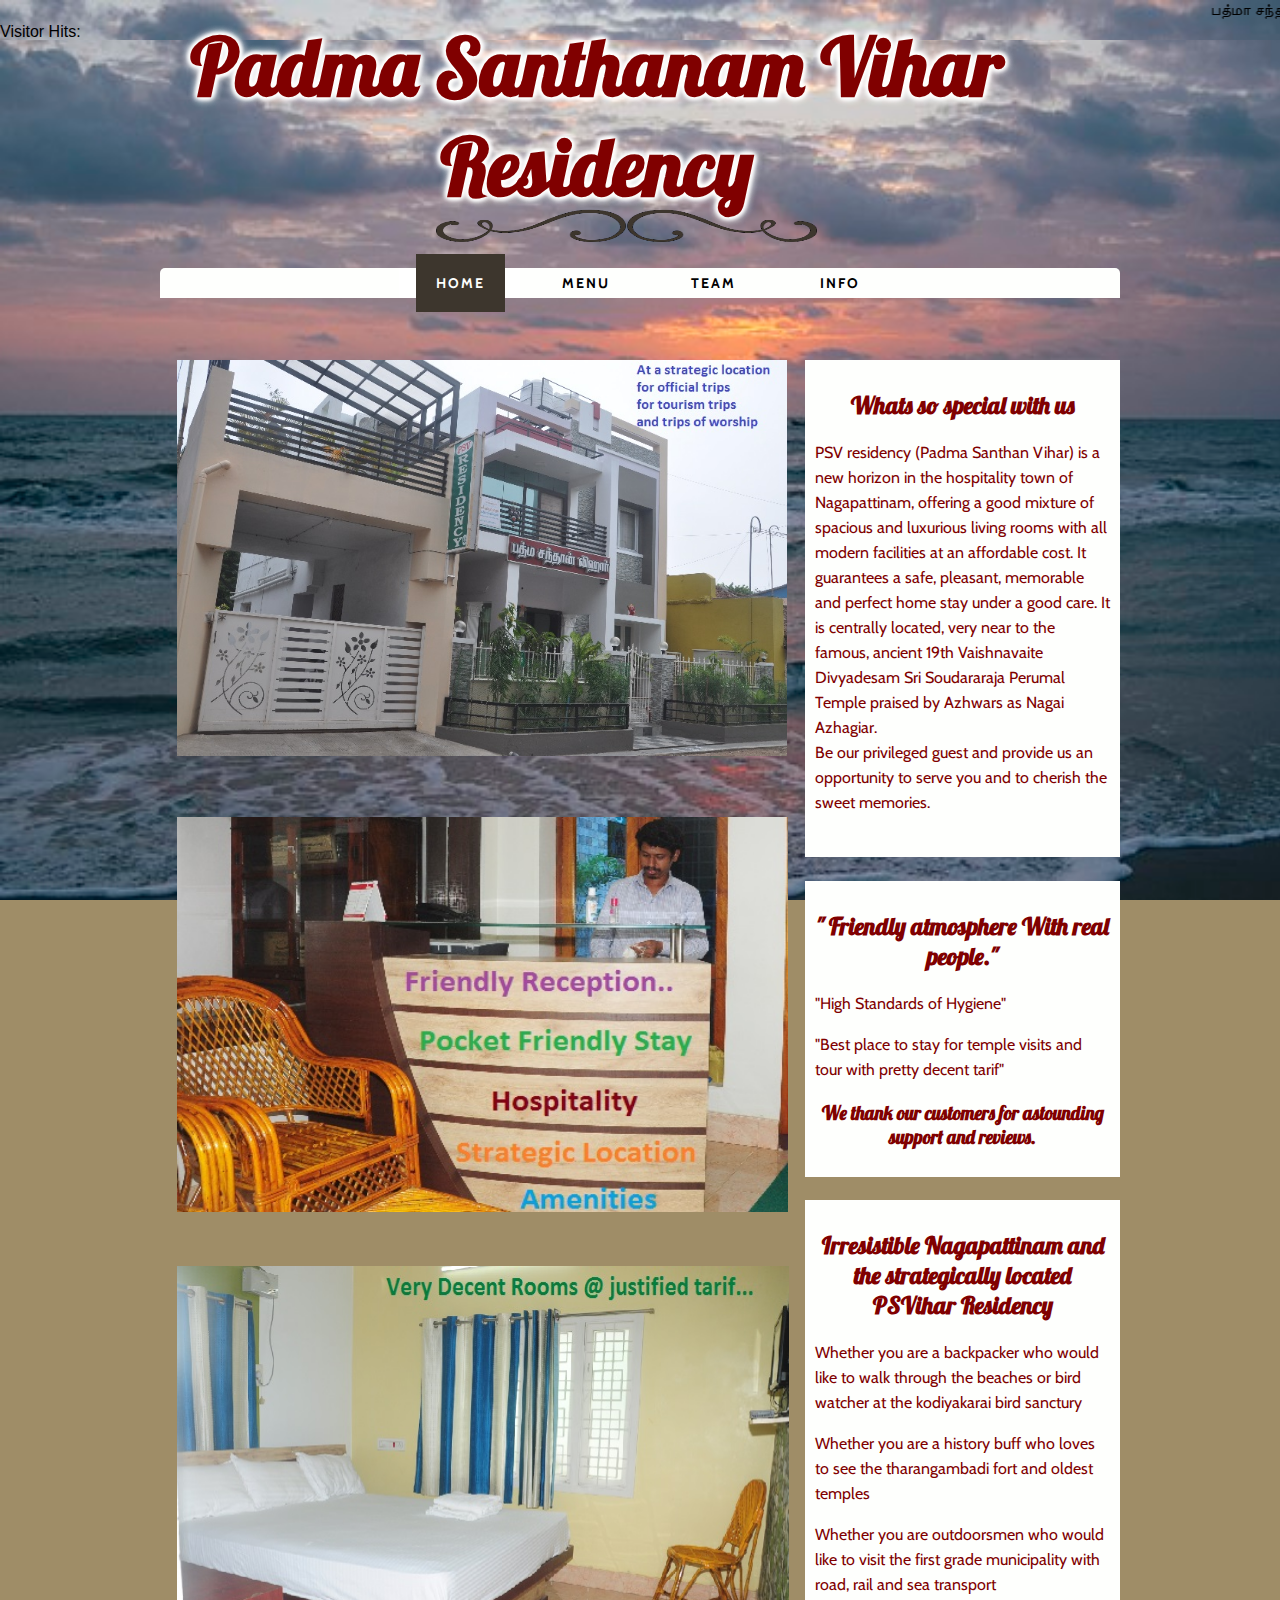
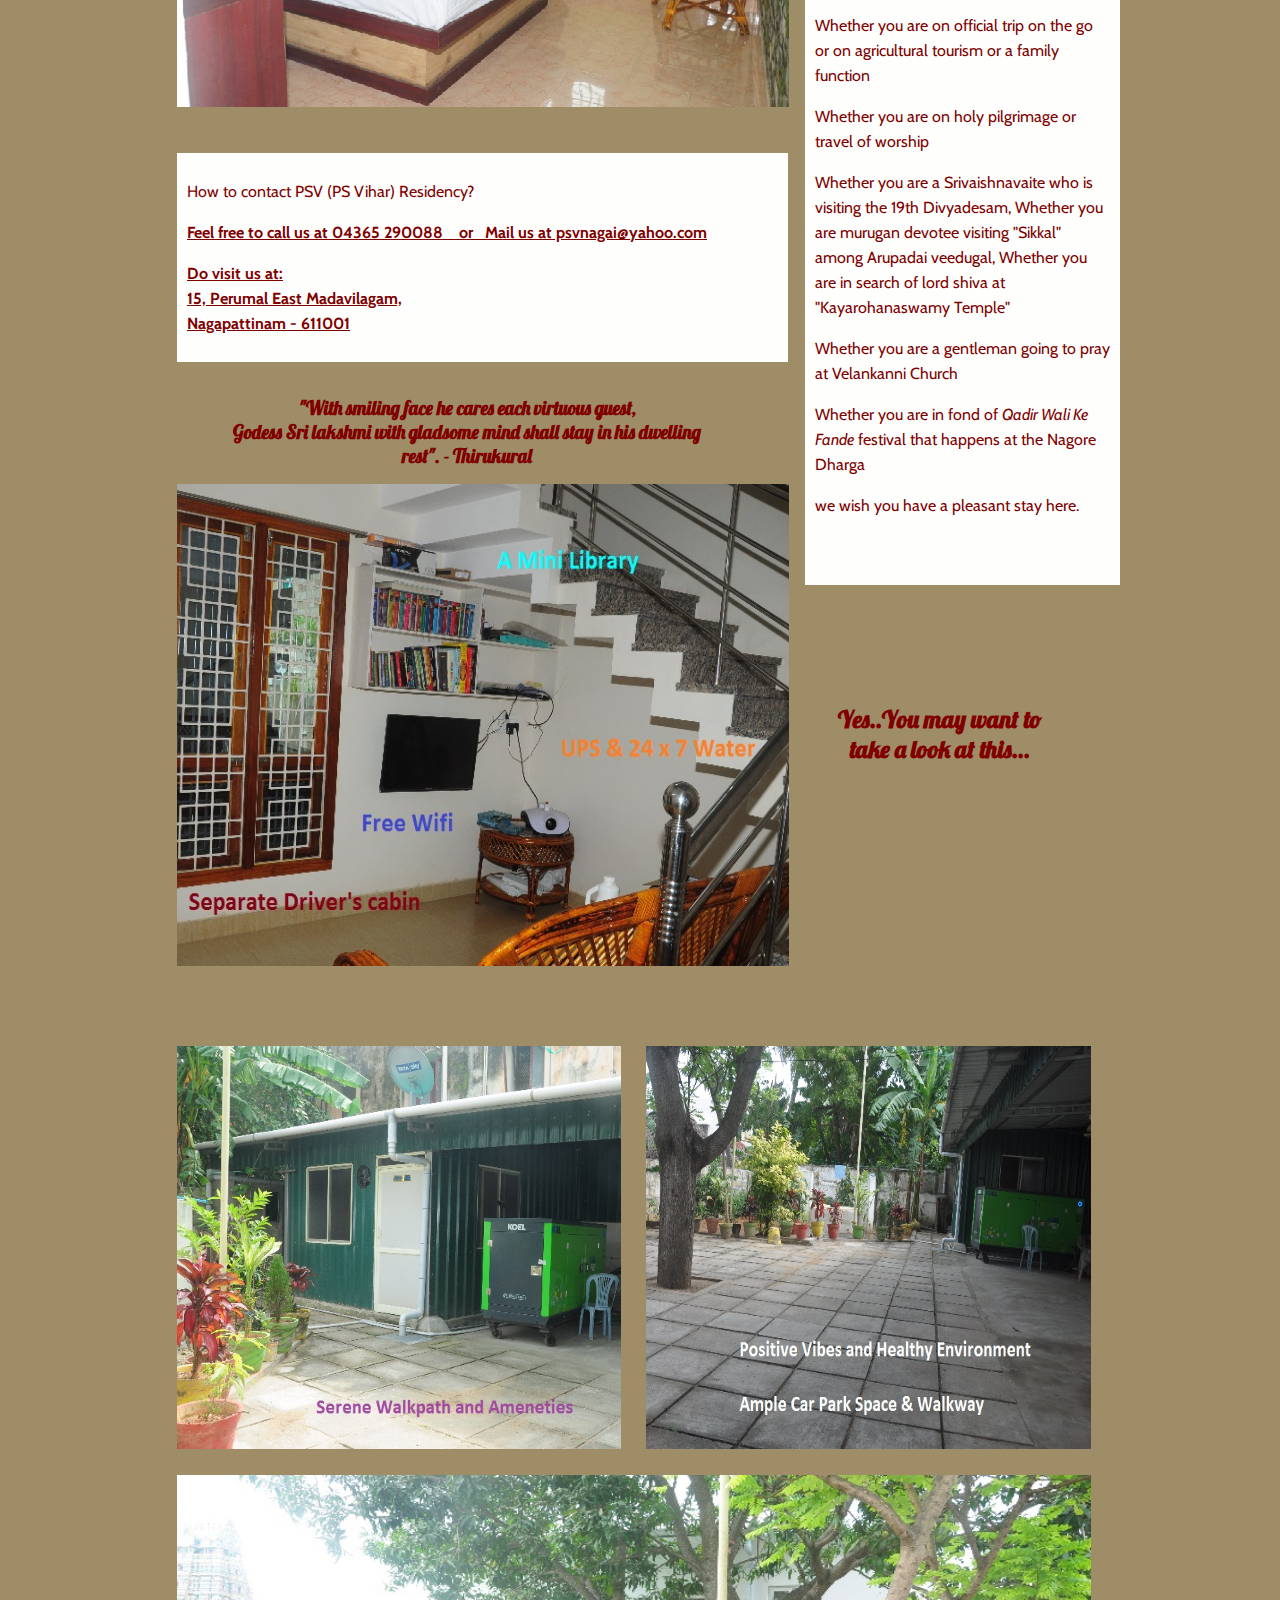
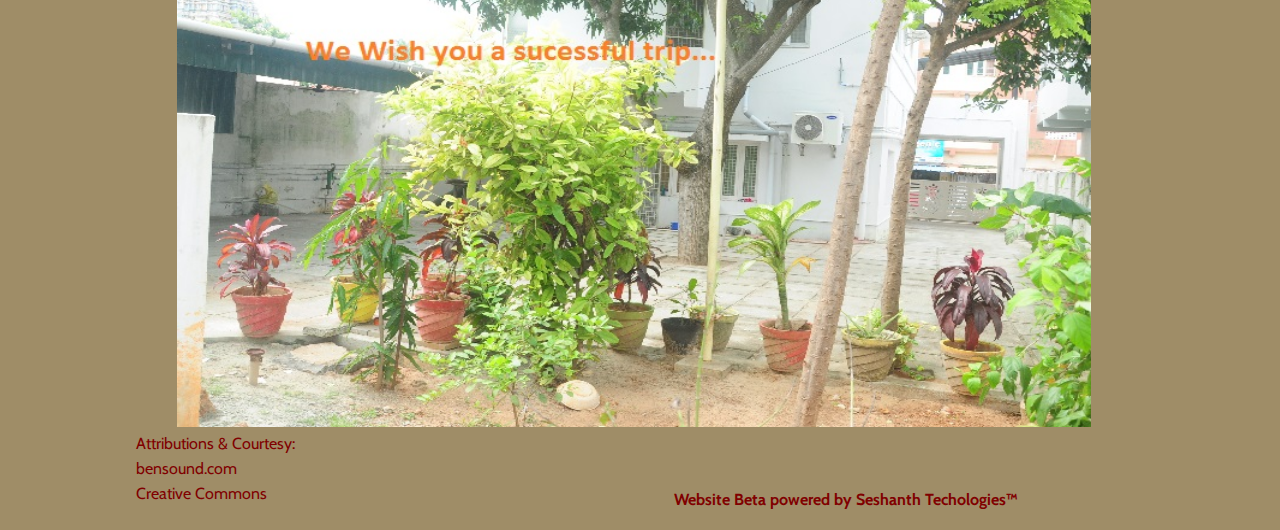
==== Publish/index.html @ 58f1383c "Batch update" ====
<!doctype html><html lang=""><head>
    <meta charset="UTF-8">
    <meta name="generator" content="Silex v2.2.11">
    <!-- leave this for stats -->
    <script type="text/javascript" src="js/jquery.js"></script>
    
    
    <script type="text/javascript" src="js/front-end.js"></script>
    <!-- Normalize -->
    <link href="css/normalize.css" rel="stylesheet">
    <!-- Silex style -->
    <link href="css/front-end.css" rel="stylesheet">

    
    <script type="text/javascript" class="silex-script"></script>
    










    <title>PADMA SANTHANAM VIHAR RESIDENCY - Home</title>
    <meta name="description" content="Wonderful place to stay in Nagapatinam.Best place to stay for tour, office trips. temple visits, pilgrimage and festivals.Best residency to stay in Nagapattinam.Residency near Soundararaja Temple, Nagore Dharga, Sikkal, Tharangampadi, Tiruvarur, Kumbakonam, Navagraha, Tour">

    
    <meta name="twitter:title" content="Wonderful Place to stay in Nagapattinam - Padma Santhanam Vihar Residency">
    <meta name="og:title" content="Wonderful Place to stay in Nagapattinam - Padma Santhanam Vihar Residency">
    
    
    
    
    
















    































    
    






























    
    
<link href="https://fonts.googleapis.com/css?family=Lobster" rel="stylesheet" class="silex-custom-font"><link href="https://fonts.googleapis.com/css?family=Cabin" rel="stylesheet" class="silex-custom-font"><meta name="viewport" content="width=device-width, initial-scale=1"><link href="css/favicon-16x16.png" rel="shortcut icon"><meta name="twitter:card" content="summary"><meta name="twitter:description" content="Best place to stay in nagapattinam - Padma Santhanam Vihar Residency (PS Vihar) Residency"><meta name="og:description" content="Best place to stay in nagapattinam - Padma Santhanam Vihar Residency (PS Vihar) Residency"><script src="js/script.js" type="text/javascript"></script><link href="css/styles.css" rel="stylesheet" type="text/css"><marquee color="maroon">பத்மா சந்தானம் விஹார் ரெசிடென்ஸி ** పద్మ సంతానం విహార్ రెసిడెన్సీ ** पद्म संथानम विहार रेजीडेंसी **പദ്മ സന്താനം വിഹാർ റെസിഡൻസി ** ಪದ್ಮ ಸಂತಾನಂ 
ವಿಹಾರ್ ರೆಸಿಡೆನ್ಸಿ**پدم سنتھنم وہار ریزیڈینسی****பத்மா சந்தானம் விஹார் 
ரெசிடென்ஸி**بادما سانتانام فيهار الإقامة **पद्म संथानम विहार रेजीडेंसी**</marquee>
<audio src="b1.mp3" loop="" autoplay=""></audio>
<br>Visitor Hits:<div id="sfcs823pqykj3w1hwgchybxqtxpnkmlceht"></div> <script type="text/javascript" src="https://counter8.stat.ovh/private/counter.js?c=s823pqykj3w1hwgchybxqtxpnkmlceht&amp;down=async" async=""></script> <noscript><a href="https://www.freecounterstat.com" title="web counter"><img src="https://counter8.stat.ovh/private/freecounterstat.php?c=s823pqykj3w1hwgchybxqtxpnkmlceht" border="0" title="web counter" alt="web counter"></a></noscript> 
<style>body { opacity: 0; transition: .25s opacity ease; }</style></head>

<body class="body-initial all-style enable-mobile prevent-resizable prevent-selectable editable-style silex-runtime silex-published" data-silex-type="container-element" style="" data-current-page="page-home">







































































































    
















































    










    





    
    
    






<div data-silex-type="container-element" class="container-element editable-style silex-id-1552774272342-11 section-element hide-on-desktop prevent-resizable"><div data-silex-type="container-element" class="editable-style silex-id-1552774272339-10 container-element silex-element-content website-width"></div></div><div data-silex-type="container-element" class="container-element website-min-width editable-style silex-id-1484949224320-1 section-element prevent-resizable">
        <div data-silex-type="container-element" class="editable-style silex-element-content website-width silex-id-1484949224320-0 container-element" style="">
            
            
            
        <div data-silex-type="text-element" class="editable-style silex-id-1552774225668-8 text-element prevent-resizable silex-component hide-on-desktop mobile-menu nav prevent-auto-z-index"><div class="silex-element-content normal"><style>.hamburger-menu_1609993912971_431 {position: absolute; z-index: 20;}.silex-editor .hamburger-menu_1609993912971_431 nav {left: -9999px;}.hamburger-menu_1609993912971_431 nav ul {margin-top: 80px;}.hamburger-menu_1609993912971_431 nav {opacity: 0; position: absolute; background-color: #ededed; transition: left 1s ease, height 0s ease 1s; left: -300px; width: 300px; height: 20px;}.hamburger-menu_1609993912971_431.open nav {opacity: 1; height: 100vh; left: 0; transition: left 1s ease, height 0s ease 0s;}.hamburger-menu_1609993912971_431 .nav-container {z-index: 10; position: absolute;}.hamburger-menu_1609993912971_431.open .nav-container {}.hamburger-menu_1609993912971_431 .hamburger-btn {z-index: 20; cursor: pointer; position: absolute;}.hamburger-menu_1609993912971_431 .hamburger-btn span {display: block; width: 30px; height: 5px; margin-bottom: 3px; position: relative; background-color: #000000; border: 1px solid #ffffff; border-radius: 3px; transition: border-color 0.1s ease-in,
      opacity 0.1s ease-in,
      transform 0.1s ease-in,
      background 0.1s ease-in;}.hamburger-menu_1609993912971_431.open .hamburger-btn span {border-color: rgba(255, 255, 255, 0);}.hamburger-menu_1609993912971_431 .hamburger-btn span:first-child {transform-origin: 4px -2px;}.hamburger-menu_1609993912971_431.open .hamburger-btn span:first-child {transform: rotate(45deg) translate(7px, -4px);}.hamburger-menu_1609993912971_431.open .hamburger-btn span:nth-last-child(2) {opacity: 0;}.hamburger-menu_1609993912971_431 .hamburger-btn span:nth-child(3) {transform-origin: -11px 4px;}.hamburger-menu_1609993912971_431.open .hamburger-btn span:nth-child(3) {transform: rotate(-45deg) translate(0, 12px);}</style>
<!-- inspired by https://codepen.io/erikterwan/pen/EVzeRP -->
<div class="hamburger-menu_1609993912971_431 closed">
    <div class="hamburger-btn ">
      <span></span>
      <span></span>
      <span></span>
    </div>
    <div class="nav-container">
      <div class="prevent-scale">
        <nav role="navigation" class="">
            <ul>
            
                <li><a href="index.html" class="page-link-active">Home</a></li>
            
                <li><a href="menu.html">Menu</a></li>
            
                <li><a href="team.html" class="">Team</a></li>
            
                <li><a href="info.html" class="">Info</a></li>
            
                <li><a href="https://www.silex.me/" target="_blank">External link</a></li>
            
            </ul>
        </nav>
      </div>
  </div>
</div>
<script>
(function() {
  var isOpen = false;
  function close() {
    isOpen = false;
    $('.hamburger-menu_1609993912971_431').removeClass('open');
    $('.hamburger-menu_1609993912971_431').addClass('closed');
  }
  function open() {
    isOpen = true;
    $('.hamburger-menu_1609993912971_431').addClass('open');
    $('.hamburger-menu_1609993912971_431').removeClass('closed');
  }
  function toggle() {
    if(isOpen) close();
    else open();
  }
  var silexElement = $('.hamburger-menu_1609993912971_431').closest('.editable-style');
  function move(data) {
    var offset = silexElement.offset();
    $('.hamburger-menu_1609993912971_431 .nav-container').css({
      'transform': 'translate(' + (data.scrollLeft - (offset.left/data.scale)) + 'px, ' + (data.scrollTop - (offset.top/data.scale)) + 'px)'
    });
  }
  $('.hamburger-menu_1609993912971_431 .hamburger-btn').click(function() { toggle(); });
  $(document).on('silex.scroll silex.resize', function(e) {
    close();
    move(window.silex);
  });
  close();
})();
</script>
</div></div><a href="" data-silex-type="text-element" class="editable-style text-element silex-id-1424647173853" style="">
                <div class="silex-element-content normal"><h1><br></h1><h1>

                
                    </h1><h1>Padma Santhanam Vihar <br>Residency</h1>


                </div>
            </a><div data-silex-type="container-element" class="editable-style silex-id-1552774237438-9 container-element hide-on-desktop"></div><div data-silex-type="container-element" class="editable-style silex-id-1424710230648 container-element hide-on-mobile" style="">
                <div data-silex-type="container-element" class="editable-style   container-element silex-id-1424710433398 editable-plugin-created" style="">
                    <div data-silex-type="text-element" class="editable-style text-element silex-id-1424710332527 nav-element nav" style="">
                        <div class="silex-element-content normal"><a href="index.html" class="page-link-active">
                            HOME
                        </a></div>
                    </div>
                </div>
                <div data-silex-type="container-element" class="editable-style silex-id-1426536866650 editable-plugin-created container-element" style="">
                    <div data-silex-type="text-element" class="editable-style text-element nav-element silex-id-1434425184890-0 nav" style="">
                        <div class="silex-element-content normal"><a href="contact.html" class="">
                            MENU
                        </a></div>
                    </div>
                </div>
                <div data-silex-type="container-element" class="editable-style editable-plugin-created container-element silex-id-1434634286306-0" style="">

                    <div data-silex-type="text-element" class="editable-style text-element nav-element silex-id-1434634286307-1 nav" style="">
                        <div class="silex-element-content normal">
                            <a href="team.html" class="">TEAM</a>
                        </div>
                    </div>
                </div>
                <div data-silex-type="container-element" class="editable-style editable-plugin-created container-element silex-id-1434634331833-2" style="">

                    <div data-silex-type="text-element" class="editable-style text-element nav-element silex-id-1434634331834-3 nav" style="">
                        <div class="silex-element-content normal">
                            <a href="info.html" class="">INFO</a></div>
                    </div>
                </div>
            </div><div data-silex-type="image-element" class="editable-style image-element silex-id-1424647165395" style=""><img src="assets/post%20divider_scroll.png" class="">
            </div></div>
    ﻿</div><div data-silex-type="container-element" class="container-element website-min-width editable-style silex-id-1484949486466-5 section-element prevent-resizable page-home paged-element paged-element-visible" style="">
        <div data-silex-type="container-element" class="editable-style silex-element-content website-width silex-id-1484949486465-4 container-element" style="">
            
            
            
            
            
            
        <div data-silex-type="text-element" class="editable-style text-element silex-id-1424920356950 paragraph" style="">
                <div class="silex-element-content normal">
                    <h2></h2>
<h2>Whats so special with us<br></h2>
                    
                        <p>
PSV residency (Padma Santhan Vihar) is a new horizon in the hospitality 
town of Nagapattinam, offering a good mixture of spacious and luxurious 
living rooms with all modern facilities at an affordable cost. It 
guarantees a safe, pleasant, memorable and perfect home stay under a 
good care. It is centrally located, very near to the famous, ancient 
19th Vaishnavaite Divyadesam Sri Soudararaja Perumal Temple praised by 
Azhwars as Nagai Azhagiar.<br>Be our privileged guest and provide us an opportunity to serve you and to cherish the sweet memories.

</p>

<p></p>
                    
                </div>
            </div><div data-silex-type="image-element" class="editable-style image-element silex-id-1609993308506-3" style=""><img src="assets/Pic%203_PSV%20.jpg"></div><div data-silex-type="text-element" class="editable-style text-element silex-id-1424921460631 paragraph" style="">
                <div class="silex-element-content normal">
                    <h2></h2>
<h2>" Friendly atmosphere With real people." <br></h2><p>"High Standards of Hygiene"</p><p>"Best place to stay for temple visits and tour with pretty decent tarif"<br></p><h3>We thank our customers for astounding support and reviews.</h3>

<h3></h3>
                </div>
            </div><div data-silex-type="image-element" class="editable-style image-element silex-id-1609994078415-0" style=""><img src="assets/pic3_reception.jpg"></div><div data-silex-type="text-element" class="editable-style text-element silex-id-1609994160810-1 paragraph" title="" style=""><div class="silex-element-content normal">
                    <h2></h2>
<h2></h2>
<h2>Irresistible Nagapattinam and the strategically located PSVihar Residency<br></h2>
                    
                        <p>Whether you are a backpacker who would like to walk through the beaches or bird watcher at the kodiyakarai bird sanctury<br></p><p>Whether you are a history buff who loves to see the tharangambadi fort and oldest temples<br></p><p>Whether you are outdoorsmen who would like to visit the first grade municipality with road, rail and sea transport</p><p>Whether you are on official trip on the go or on agricultural tourism or a family function<br></p><p>Whether you are on holy pilgrimage or travel of worship<br></p><p>Whether
 you are a Srivaishnavaite who is visiting the 19th Divyadesam, Whether 
you are murugan devotee visiting "Sikkal" among Arupadai veedugal, 
Whether you are in search of lord shiva  at "Kayarohanaswamy 
Temple" <br></p><p>Whether you are a gentleman going to pray at Velankanni Church</p><p>Whether you are in fond of 
<i>Qadir Wali Ke Fande</i> festival that happens at the Nagore Dharga</p><p>we wish you have a pleasant stay here.<br></p><p><br></p>

<p></p>

<p></p>
                    
                </div></div><div data-silex-type="image-element" class="editable-style image-element silex-id-1609994447430-2" style=""><img src="assets/pic3_doubleroom.jpg"></div><div data-silex-type="text-element" class="editable-style text-element silex-id-1609994576139-3" style=""><div class="silex-element-content normal"><p>
</p><h3>"With smiling face he cares each virtuous guest,<br>
Godess Sri lakshmi with gladsome mind shall stay in his dwelling rest".  - Thirukural</h3>

<p></p></div></div><div data-silex-type="image-element" class="editable-style image-element silex-id-1609994611310-4" style=""><img src="assets/pic3_ameneties.jpg"></div><div data-silex-type="text-element" class="editable-style silex-id-1434426151026-1 text-element paragraph" style="">
                <div class="silex-element-content normal">
                    <p>
</p><p>How to contact PSV (PS Vihar) Residency?</p><p>
</p><p><b><u>
<b><u>Feel free to call us at 04365 290088</u></b>&nbsp; &nbsp; or &nbsp; Mail  us at psvnagai@yahoo.com<br></u></b></p><p><b><u>Do visit us at: <br>15, Perumal East Madavilagam,<br>Nagapattinam - 611001</u></b></p>

<p></p>
                </div>
            </div><div data-silex-type="text-element" class="editable-style text-element silex-id-1609994776221-5" style=""><div class="silex-element-content normal"><p>
</p><h2>Yes..You may want to take a look at this...</h2>

<p></p></div></div><div data-silex-type="image-element" class="editable-style image-element silex-id-1609994938505-8" style=""><img src="assets/pic3_greenery.jpg"></div><div data-silex-type="image-element" class="editable-style image-element silex-id-1609994852041-6" style=""><img src="assets/pic3_walkpath.jpg"></div><div data-silex-type="image-element" class="editable-style image-element silex-id-1609994874512-7" style=""><img src="assets/pic3_carpark.jpg"></div></div>
    </div><div data-silex-type="text-element" class="editable-style text-element silex-id-1609994968582-9" style=""><div class="silex-element-content normal"><p>Attributions &amp; Courtesy:<br>bensound.com<br>Creative Commons<br></p></div></div><div data-silex-type="text-element" class="editable-style text-element silex-id-1609995138528-10" style=""><div class="silex-element-content normal"><p>
<b>Website Beta powered by Seshanth Techologies™</b>

</p></div></div></body></html>
---- Publish/css/front-end.css ----
/**
 * This file holds the styles of websites while editing
 */

body {
  min-height: 100vh;
  min-width: 98vw; /* remove approx size of vertical scroll bar */
}

/* prevent-auto-z-index is to let the components handle their z-index */
.section-element > .silex-element-content > *:not(.prevent-auto-z-index):not(.fixed) {
  /* put the elements of a section on top of sections bellow */
  z-index: 10;
}
.website-width {
  width: 960px;
}
.paged-element-hidden {
  display: none;
}
/* resize */
.editable-style.image-element img {
  border-radius: inherit; /* this is to follow the element's radius */
	width: 100%;
	height: 100%;
}
/*
 .image-element > .silex-element-content {
	overflow: hidden;
}
*/
.html-element .silex-element-content {
  /* enable HTML content to have style="min-height: inherit;" */
  /* removed because it makes components buggy, add it to silex if you need to
  position: absolute;
  min-height: inherit;
  width: 100%; /* needed by slideshow components and probably others */
  /*
  height: 100%; /* needed by slideshow kreview and probably others */
}
/* wysihtml text editor styles */
.wysiwyg-float-left {
  float: left;
  margin: 0 8px 8px 0;
}
.wysiwyg-float-right {
  float: right;
  margin: 0 0 8px 8px;
}
/* Remove dots surrounding links in Firefox
    because of normalize.css */
a:focus{ outline: none;}

body .editable-style[data-silex-href] {
  cursor: pointer;
}
body.enable-mobile .editable-style.hide-on-desktop {
  display: none;
}
/* only outside the editor */
.silex-runtime .fixed {
  position: absolute;
  z-index: 20;
}
/* Mobile styles */
@media (max-width:480px) {
  /* hide horizontal scroll bar which appears because of residual values in css
  html {
    overflow-x: hidden;
  }
  */
  body {
    position: initial; /* used to be absolute but now only in editor (editable.css), when position is absolute the body has the size of its content */
  }
  /* mobile mode */
  body.enable-mobile .editable-style:not(.prevent-mobile-style),
  body.enable-mobile .background.background-initial {
    position: static;
    top: auto;
    left: auto;
    max-width: 100%;
    min-width: auto; /* this is to remove sections min-width, since section min-width is set to the witdh of its content in Element::setStyle() */
    margin-left: auto;
    margin-right: auto;
  }
  body.enable-mobile .editable-style.container-element {
    padding: 10px; /* leave space between a container and its content */
  }
  body.enable-mobile .editable-style.section-element {
    padding: 0;
  }
  body.enable-mobile .editable-style.section-element > .silex-element-content {
    padding: 10px 0; /* leave space between a container and its content */
  }
  body.enable-mobile.silex-resizing .editable-style:not(.prevent-mobile-style) {
    max-width: unset; /* while dragging let the user size the elements freely */
  }
  body.enable-mobile .image-element.editable-style:not(.prevent-mobile-style) {
    position: relative;
  }
  body.enable-mobile .editable-style.section-element {
    max-width: 100%; /* section bg should be 100% width because user do not need to grab the side and resize */
    padding: 0;
    margin: 0;
  }
  body.enable-mobile .container-element:not(.paged-element-hidden) {
    display: flex;
    align-items: center;
    justify-content: space-around;
    flex-wrap: wrap;
  }
  /* but still hide paged elements or desktop only elements */
  body.enable-mobile .editable-style.hide-on-mobile {
    display: none;
  }
  body.enable-mobile .editable-style.hide-on-desktop:not(.paged-element-hidden) {
    display: initial;
  }
  body.silex-runtime.enable-mobile .background.background-initial {
    max-width: 100%;
  }
}

/**
 * prodotype components
 */
.silex-element-content-full-height .silex-element-content {
  height: 100%;
}
silex-template,
.prodotype-preview {
  display: none;
}
.prodotype-runtime,
.prodotype-runtime-strict {
  display: none;
}
.prodotype-published {
  display: none;
}
body.silex-editor .prodotype-preview {
  display: block;
}
body.silex-runtime .prodotype-runtime,
body.silex-runtime .prodotype-runtime-strict {
  display: block;
}
body.silex-published .prodotype-published {
  display: block;
}
body.silex-publish .prodotype-runtime-strict {
  display: none;
}
.prodotype-force-size {
  position: absolute;
  width: 100%;
  height: 100%;
}
.silex-component-button button {
  width: 100%;
}
/* full-width component*/
div.editable-style.full-width-section {
  min-height: 100px;
}

div.editable-style.full-width-section>.editable-style {
  position: static;
  min-width: 100%;
}

div.editable-style.full-width-section>.editable-style.silex-element-content {
  display: none;
}
---- Publish/css/styles.css ----
h1 {text-shadow: 0 0 5px #fefffd, 0 0 5px #fefffd, 0 0 5px #fefffd, 0 0 5px #fefffd, 0 0 10px #fefffd, 0 0 10px #fefffd, 0 0 10px #fefffd;}.nav a {padding: 20px;}
.body-initial {background-color: rgb(159, 141, 103); background-image: url(../assets/su1.jpg); background-position-x: 50%; background-position-y: 50%; background-size: cover; position: static; background-attachment: fixed;}.silex-id-1552774272342-11 {position: static; margin-top: -1px;}.silex-id-1552774272339-10 {min-height: 100px; position: relative; margin-left: auto; margin-right: auto;}.silex-id-1484949224320-1 {background-color: transparent; position: static; margin-top: -1px; background-image: url(../assets/su1.jpg); background-size: cover; background-attachment: fixed;}.silex-id-1484949224320-0 {background-color: transparent; min-height: 270px; position: relative; margin-left: auto; margin-right: auto;}.silex-id-1552774225668-8 {width: 33px; background-color: transparent; top: 100px; left: 686px; min-height: 27px; position: absolute;}.silex-id-1552774237438-9 {width: 100px; background-color: rgb(255, 255, 255); top: 100px; left: 653px; min-height: 100px; position: absolute;}.silex-id-1424647173853 {background-color: transparent; border-top-color: rgb(0, 0, 0); border-right-color: rgb(0, 0, 0); border-bottom-color: rgb(0, 0, 0); border-left-color: rgb(0, 0, 0); left: -45px; top: -231px; width: 961px; min-height: 522px; position: absolute;}.silex-id-1424647165395 {border-bottom-color: rgb(0, 0, 0); border-left-color: rgb(0, 0, 0); border-right-color: rgb(0, 0, 0); border-top-color: rgb(0, 0, 0); left: 271px; top: 163px; width: 389px; height: 47px; position: absolute;}.silex-id-1424710230648 {background-color: rgb(254, 255, 253); border-top-color: rgb(0, 0, 0); border-right-color: rgb(0, 0, 0); border-bottom-color: rgb(0, 0, 0); border-left-color: rgb(0, 0, 0); left: -1px; top: 228px; width: 960px; border-top-left-radius: 5px; border-top-right-radius: 5px; border-bottom-right-radius: 0px; border-bottom-left-radius: 0px; min-height: 30px; position: absolute;}.silex-id-1424710433398 {background-color: rgb(255, 255, 255); left: 239px; top: 0px; width: 121px; min-height: 30px; position: absolute;}.silex-id-1424710332527 {left: 8px; top: 0px; width: 106px; min-height: 30px; position: absolute;}.silex-id-1426536866650 {background-color: transparent; left: 365px; top: 0px; width: 121px; min-height: 30px; position: absolute;}.silex-id-1434425184890-0 {left: 8px; top: 0px; width: 106px; min-height: 30px; position: absolute;}.silex-id-1434634286306-0 {background-color: transparent; left: 492px; top: 0px; width: 121px; min-height: 30px; position: absolute;}.silex-id-1434634286307-1 {left: 8px; top: 0px; width: 106px; min-height: 30px; position: absolute;}.silex-id-1434634331833-2 {background-color: transparent; left: 619px; top: 0px; width: 121px; min-height: 30px; position: absolute;}.silex-id-1434634331834-3 {left: 8px; top: 0px; width: 106px; min-height: 30px; position: absolute;}.silex-id-1484949486466-5 {background-color: transparent; position: static; margin-top: -1px; background-image: url(../assets/su1.jpg); background-attachment: fixed; background-size: cover;}.silex-id-1484949486465-4 {background-color: transparent; min-height: 3325px; position: relative; margin-left: auto; margin-right: auto; background-size: cover;}.silex-id-1424920356950 {background-color: rgb(254, 255, 253); border-top-style: solid; border-right-style: solid; border-bottom-style: solid; border-left-style: solid; border-top-width: 10px; border-right-width: 10px; border-bottom-width: 10px; border-left-width: 10px; left: 644px; top: 33px; width: 295px; border-top-color: rgb(254, 255, 253); border-right-color: rgb(254, 255, 253); border-bottom-color: rgb(254, 255, 253); border-left-color: rgb(254, 255, 253); min-height: 477px; position: absolute;}.silex-id-1424921460631 {left: 644px; top: 554px; width: 295px; background-color: rgb(254, 255, 253); border-top-width: 10px; border-right-width: 10px; border-bottom-width: 10px; border-left-width: 10px; border-top-style: solid; border-right-style: solid; border-bottom-style: solid; border-left-style: solid; border-top-color: rgb(254, 255, 253); border-right-color: rgb(254, 255, 253); border-bottom-color: rgb(254, 255, 253); border-left-color: rgb(254, 255, 253); min-height: 276px; position: absolute;}.silex-id-1434426151026-1 {width: 591px; top: 1426px; left: 16px; background-color: rgb(254, 255, 253); border-top-width: 10px; border-right-width: 10px; border-bottom-width: 10px; border-left-width: 10px; border-top-style: solid; border-right-style: solid; border-bottom-style: solid; border-left-style: solid; border-top-color: rgb(254, 255, 253); border-right-color: rgb(254, 255, 253); border-bottom-color: rgb(254, 255, 253); border-left-color: rgb(254, 255, 253); min-height: 189px; position: absolute;}.silex-id-1484949640479-7 {background-color: transparent; position: static; margin-top: -1px;}.silex-id-1484949640479-6 {background-color: transparent; min-height: 777px; position: relative; margin-left: auto; margin-right: auto;}.silex-id-1434426485636-2 {left: 1px; top: 23px; width: 188px; background-color: rgb(254, 255, 253); border-top-width: 10px; border-right-width: 10px; border-bottom-width: 10px; border-left-width: 10px; border-top-style: solid; border-right-style: solid; border-bottom-style: solid; border-left-style: solid; border-top-color: rgb(254, 255, 253); border-right-color: rgb(254, 255, 253); border-bottom-color: rgb(254, 255, 253); border-left-color: rgb(254, 255, 253); min-height: 201px; position: absolute;}.silex-id-1434426485665-3 {width: 740px; top: 23px; left: 199px; background-color: rgb(254, 255, 253); border-top-width: 10px; border-right-width: 10px; border-bottom-width: 10px; border-left-width: 10px; border-top-style: solid; border-right-style: solid; border-bottom-style: solid; border-left-style: solid; border-top-color: rgb(254, 255, 253); border-right-color: rgb(254, 255, 253); border-bottom-color: rgb(254, 255, 253); border-left-color: rgb(254, 255, 253); min-height: 200px; position: absolute;}.silex-id-1538167171167-15 {min-width: 960px; position: static; margin-top: -1px;}.silex-id-1538167171162-14 {min-height: 302px; position: relative; margin-left: auto; margin-right: auto;}.silex-id-1538166900880-13 {width: 959px; top: 20px; background-color: rgb(254, 255, 253); left: 0px; min-height: 261px; position: absolute;}.silex-id-1538167211265-17 {position: static; margin-top: -1px;}.silex-id-1538167211260-16 {min-height: 293px; position: relative; margin-left: auto; margin-right: auto;}.silex-id-1471343044963-3 {width: 959px; top: 12px; left: 0px; background-color: rgb(254, 255, 253); min-height: 261px; position: absolute;}.silex-id-1609993308506-3 {width: 610px; height: 396px; position: absolute; top: 33px; left: 16px;}.silex-id-1609994078415-0 {width: 611px; height: 395px; position: absolute; top: 490.3999938964844px; left: 16px;}.silex-id-1609994160810-1 {background-color: rgb(254, 255, 253); border-top-style: solid; border-right-style: solid; border-bottom-style: solid; border-left-style: solid; border-top-width: 10px; border-right-width: 10px; border-bottom-width: 10px; border-left-width: 10px; left: 644px; top: 873px; width: 295px; border-top-color: rgb(254, 255, 253); border-right-color: rgb(254, 255, 253); border-bottom-color: rgb(254, 255, 253); border-left-color: rgb(254, 255, 253); min-height: 477px; position: absolute;}.silex-id-1609994447430-2 {width: 612px; height: 441px; position: absolute; top: 939px; left: 16px;}.silex-id-1609994576139-3 {width: 468px; min-height: 111.53330993652344px; position: absolute; top: 1650px; left: 72px;}.silex-id-1609994611310-4 {width: 612px; height: 482px; position: absolute; top: 1757px; left: 16px;}.silex-id-1609994776221-5 {width: 228px; min-height: 99px; position: absolute; top: 1957px; left: 665px;}.silex-id-1609994852041-6 {width: 444px; height: 403px; position: absolute; top: 2319px; left: 16px;}.silex-id-1609994874512-7 {width: 445px; height: 403px; position: absolute; top: 2319px; left: 485px;}.silex-id-1609994938505-8 {width: 914px; height: 552px; position: absolute; top: 2748px; left: 16px;}.silex-id-1609994968582-9 {width: 187px; min-height: 107px; position: absolute; top: 3615px; left: 136px;}.silex-id-1609995138528-10 {width: 367px; min-height: 59px; position: absolute; top: 3671px; left: 674px;}.silex-id-1609997287906-11 {width: 749px; height: 124px; position: absolute; top: 114px; left: 209px;}.silex-id-1609997303960-12 {width: 397px; height: 223px; position: absolute; top: 265px; left: 400px;}@media only screen and (max-width: 480px) {.silex-id-1552774272342-11 {top: 0px; left: 0px;}.silex-id-1552774272339-10 {min-height: 41px;}.silex-id-1552774225668-8 {left: -12px; top: 2572px;}.silex-id-1552774237438-9 {left: 121px; top: 2px; width: 295px; background-color: transparent; min-height: 23px;}.silex-id-1424647173853 {min-height: 660px; top: -179px; left: -4px; width: 462px;}.silex-id-1424920356950 {width: 450px; min-height: 338px;}.silex-id-1424921460631 {width: 450px; min-height: 100px;}.silex-id-1434426151026-1 {width: 450px;}.silex-id-1484949640479-7 {top: 422px; left: 0px;}.silex-id-1484949640479-6 {top: 0px; left: 12px; width: 445px; min-height: 2103px;}.silex-id-1434426485636-2 {width: 423px; top: 0px; left: 1px; min-height: 170px;}.silex-id-1434426485665-3 {width: 423px; top: 190px; left: 1px; min-height: 728px;}.silex-id-1538167171167-15 {top: 422px; left: 0px;}.silex-id-1538167171162-14 {top: 0px; left: 12px; width: 455px; min-height: 753px;}.silex-id-1538166900880-13 {top: 28px; left: 1px; width: 423px; min-height: 270px;}.silex-id-1538167211265-17 {top: 422px; left: 0px;}.silex-id-1538167211260-16 {top: 0px; left: 12px; width: 444px; min-height: 799px;}.silex-id-1471343044963-3 {top: 28px; left: 1px; width: 423px; min-height: 270px;}.silex-id-1609994160810-1 {width: 450px; min-height: 338px;}}
.website-width {width: 958px;}@media (min-width: 481px) {.silex-editor {min-width: 1158px;}}
h1 {font-family: 'Lobster', Georgia, Times, serif; font-size: 80px; text-align: center;}h2 {font-family: 'Lobster', Georgia, Times, serif; text-align: center;}h3 {font-family: 'Lobster', Georgia, Times, serif; text-align: center;}.text-element > .silex-element-content {font-family: 'Cabin', Helvetica, Arial, sans-serif; color: #800000;}p {line-height: 25px;}a {color: #000000; text-decoration: none;}[data-silex-href] {color: #000000; text-decoration: none;}@media only screen and (max-width: 480px) {.text-element > .silex-element-content {font-size: 25px;}p {line-height: 30px; letter-spacing: 3px;}}
.nav.text-element > .silex-element-content {font-weight: bold; font-size: 14px; text-align: center; line-height: 27px; letter-spacing: 2px;}.nav a {text-decoration: none; line-height: 30px;}.nav [data-silex-href] {text-decoration: none; line-height: 30px;}.nav .page-link-active {color: #fefffd; background-color: #3D362D;}@media only screen and (max-width: 480px) {.nav a {line-height: 80px;}.nav [data-silex-href] {line-height: 80px;}.nav ul li {list-style-type: none; font-size: 2em; line-height: 2;}}
.header.text-element > .silex-element-content {line-height: 2;}
.footer.text-element > .silex-element-content {text-align: center;}.footer a {color: #000000;}.footer [data-silex-href] {color: #000000;}
.caption.text-element > .silex-element-content {text-align: center;}.caption a {color: #000000;}.caption [data-silex-href] {color: #000000;}body.silex-runtime {opacity: 1;}
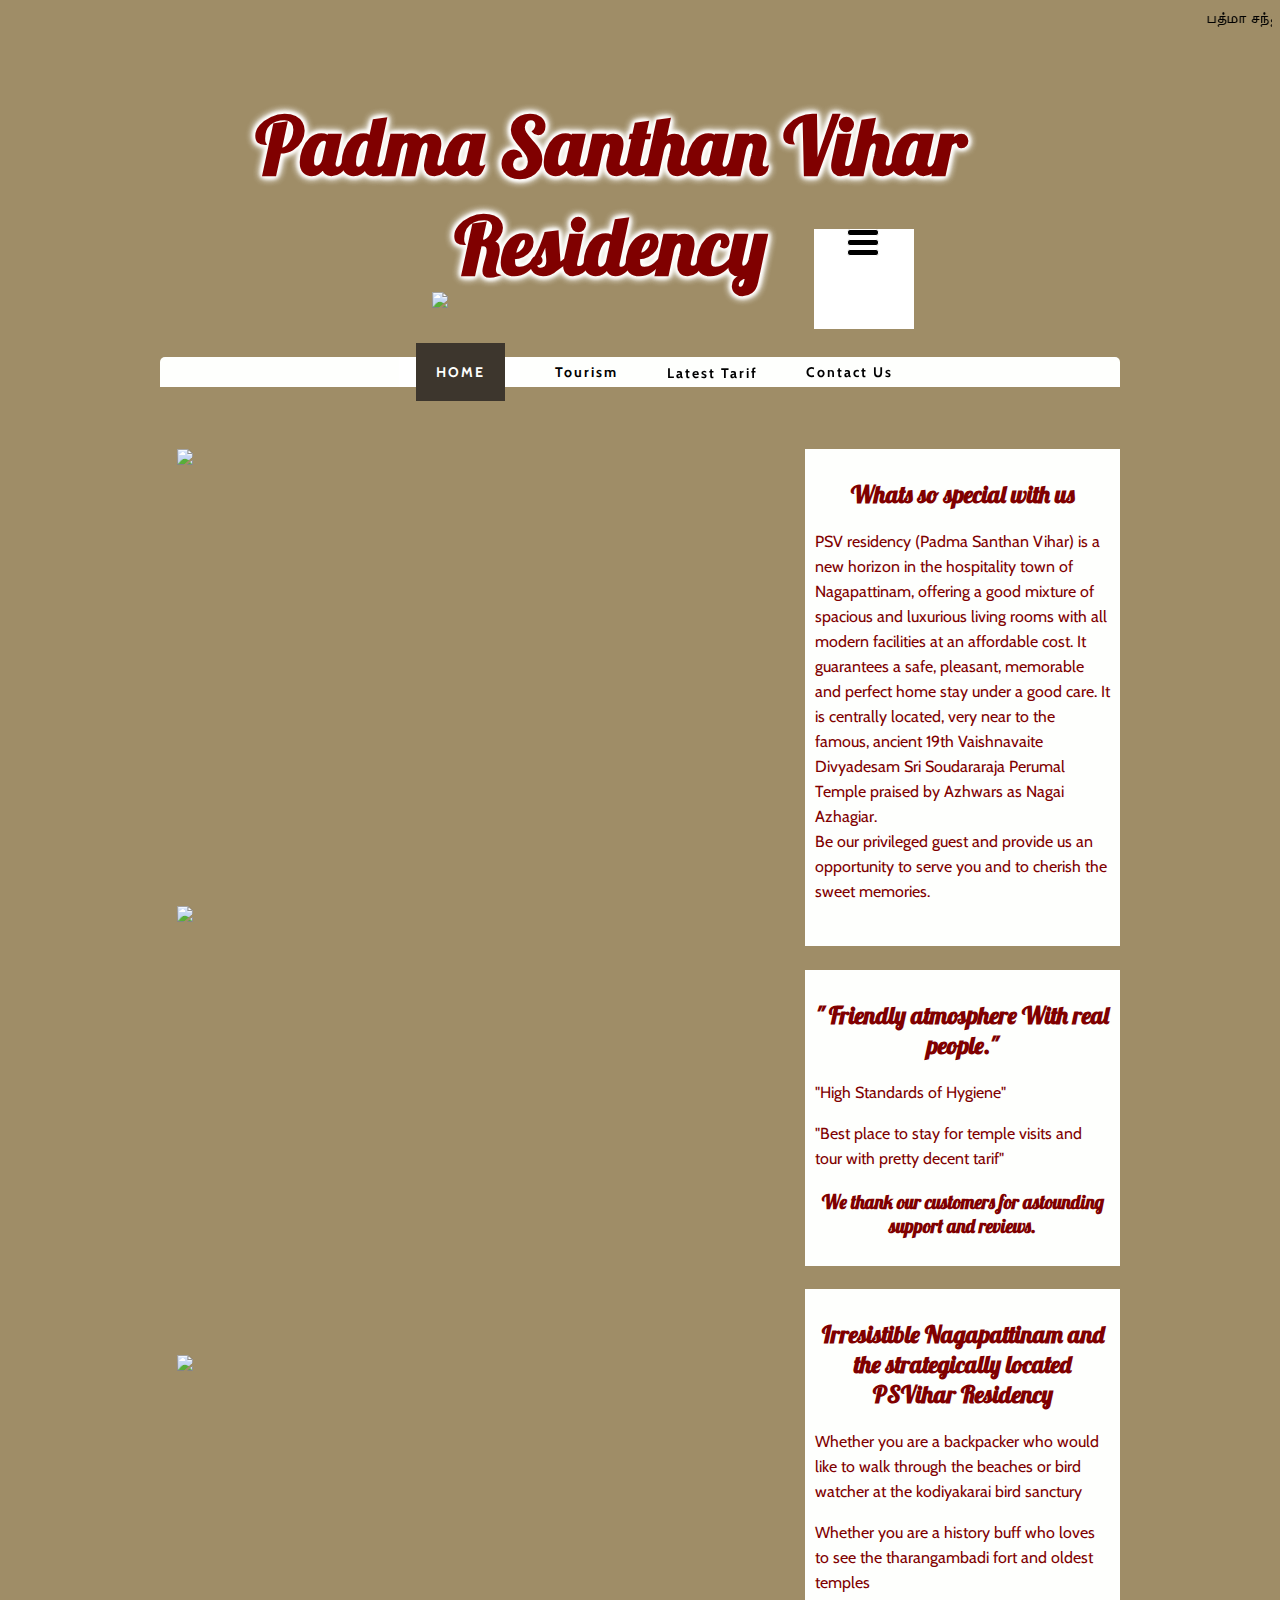
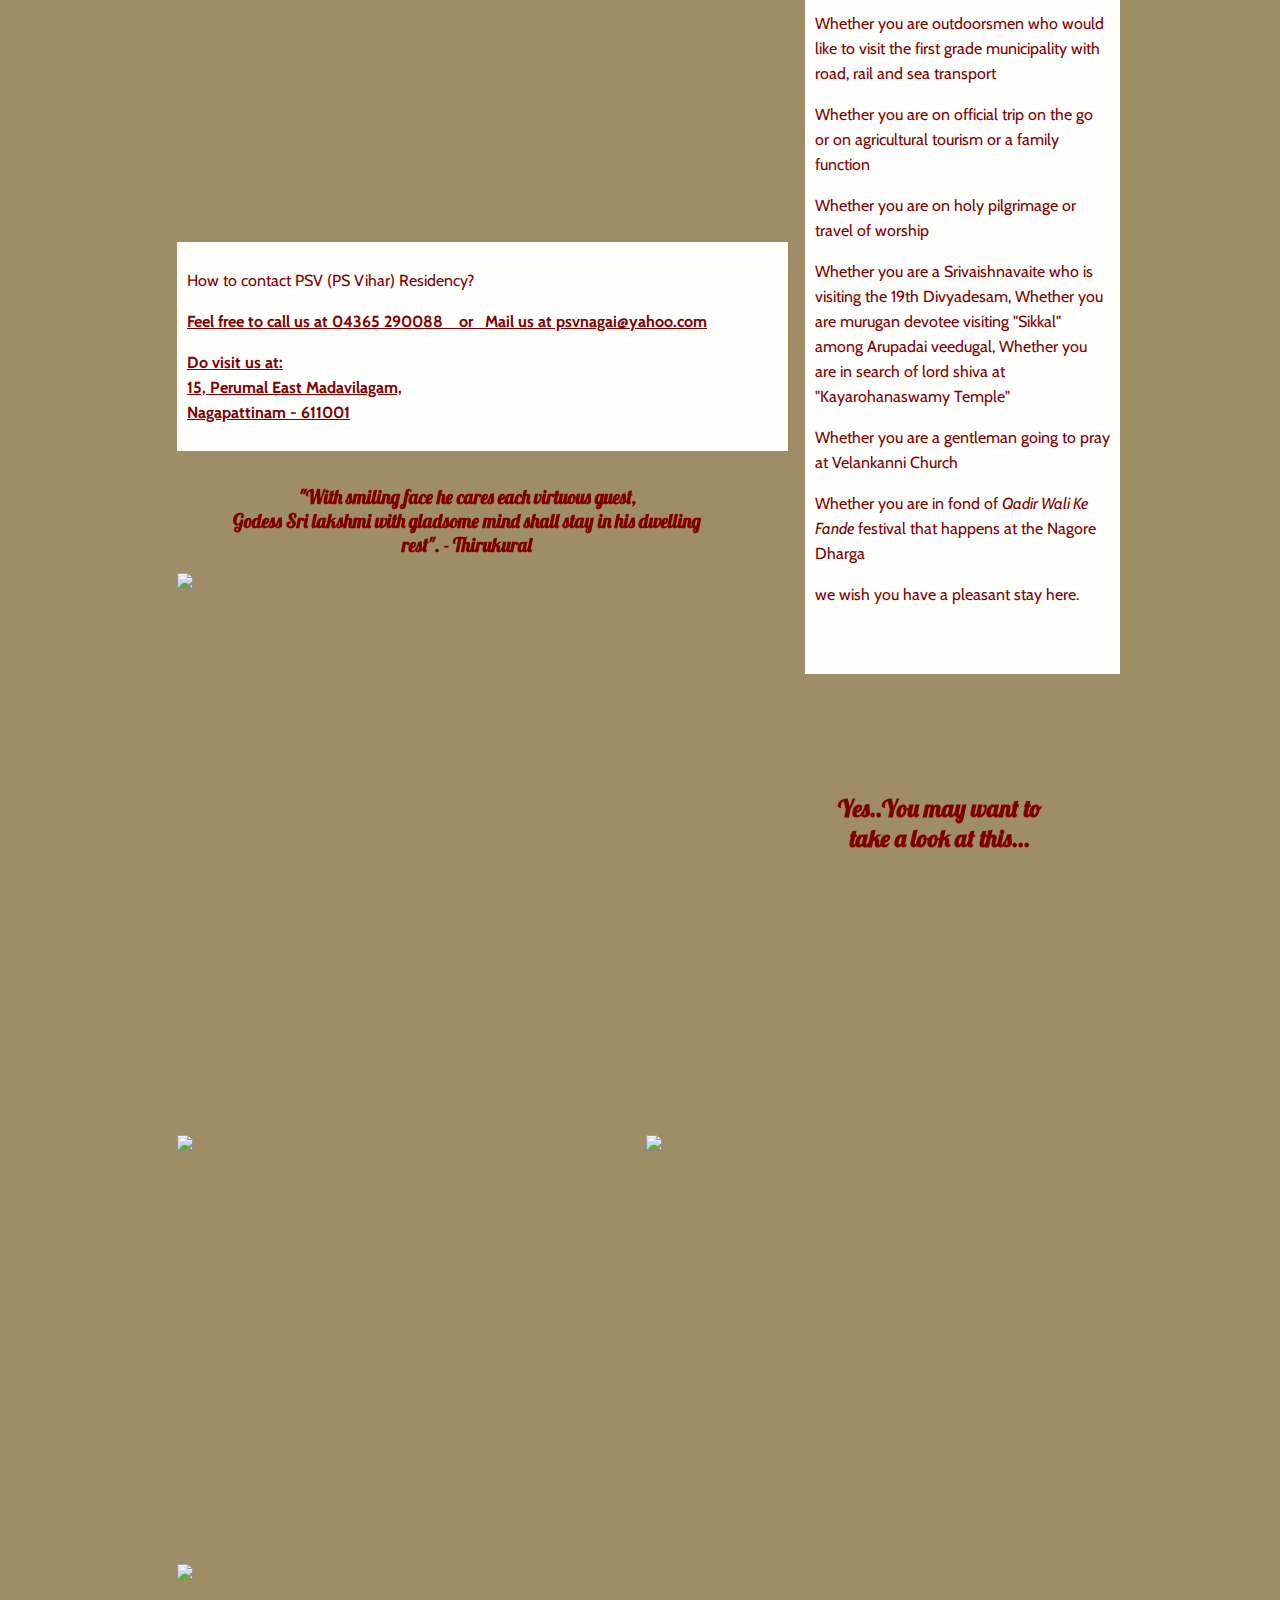
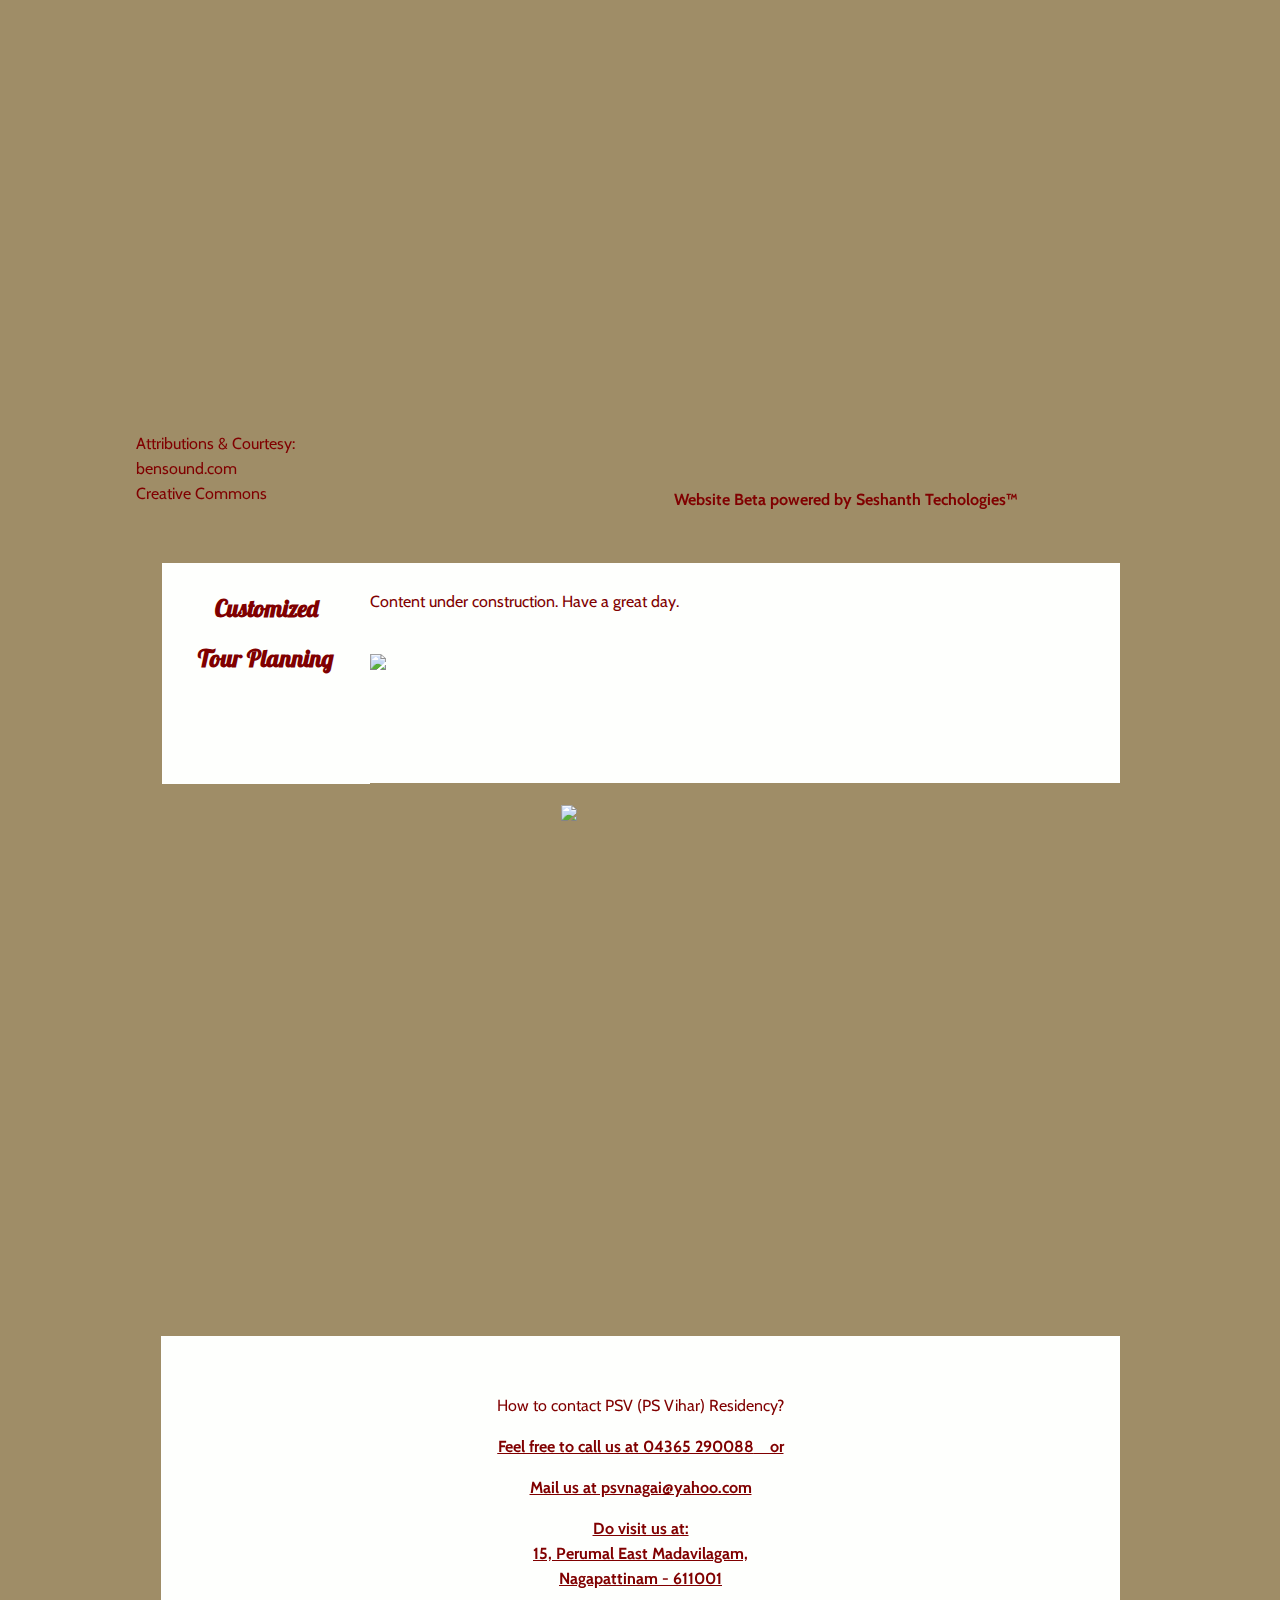
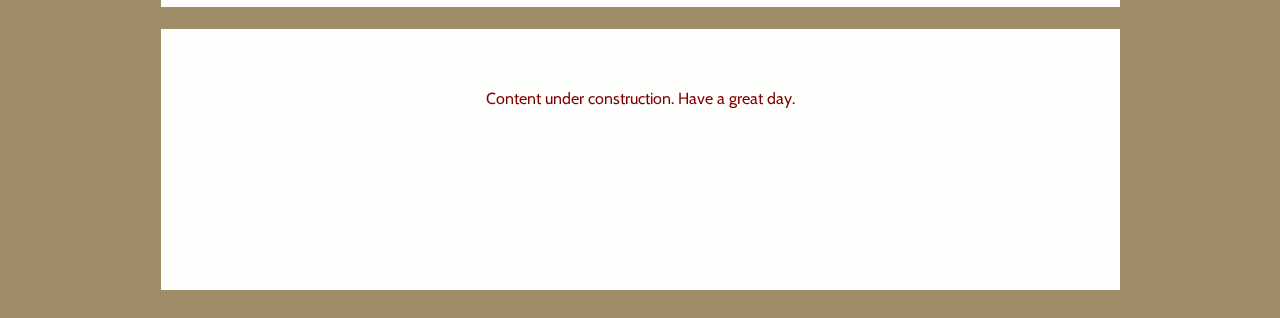
==== commit d885b1f9: "Update index.html" ====
--- a/Publish/index.html
+++ b/Publish/index.html
@@ -1,30 +1,32 @@
-<!doctype html><html lang=""><head>
+﻿<!DOCTYPE html><html lang=""><head><script type="text/javascript" class="silex-json-styles" data-silex-static="">
+    window.silex = window.silex || {}
+    window.silex.data = {"site":{"width":958},"pages":[{"id":"page-home","displayName":"Home","link":{"linkType":"LinkTypePage","href":"#!page-home"},"canDelete":true,"canProperties":true,"canMove":true,"canRename":true,"opened":false},{"id":"page-tourism","displayName":"Tourism","link":{"linkType":"LinkTypePage","href":"#!page-tourism"},"canDelete":true,"canProperties":true,"canMove":true,"canRename":true,"opened":false},{"id":"page-tarif","displayName":"Tarif","link":{"linkType":"LinkTypePage","href":"#!page-tarif"},"canDelete":true,"canProperties":true,"canMove":true,"canRename":true,"opened":false},{"id":"page-info","displayName":"Info","link":{"linkType":"LinkTypePage","href":"#!page-info"},"canDelete":true,"canProperties":true,"canMove":true,"canRename":true,"opened":false}]}</script>
     <meta charset="UTF-8">
     <meta name="generator" content="Silex v2.2.11">
     <!-- leave this for stats -->
-    <script type="text/javascript" src="js/jquery.js"></script>
-    
-    
-    <script type="text/javascript" src="js/front-end.js"></script>
+    <script type="text/javascript" src="https://editor.silex.me/static/2.11/jquery.js" data-silex-static=""></script>
+    <script type="text/javascript" src="https://editor.silex.me/static/2.11/jquery-ui.js" data-silex-static="" data-silex-remove-publish=""></script>
+    <script type="text/javascript" src="https://editor.silex.me/static/2.11/pageable.js" data-silex-static="" data-silex-remove-publish=""></script>
+    <script type="text/javascript" src="https://editor.silex.me/static/2.11/front-end.js" data-silex-static=""></script>
     <!-- Normalize -->
-    <link href="css/normalize.css" rel="stylesheet">
+    <link href="https://editor.silex.me/static/2.11/normalize.css" rel="stylesheet" data-silex-static="">
     <!-- Silex style -->
-    <link href="css/front-end.css" rel="stylesheet">
-
-    
+    <link href="https://editor.silex.me/static/2.11/front-end.css" rel="stylesheet" data-silex-static="">
+
+    <style type="text/css" class="silex-style">h1 {text-shadow: 0 0 5px #fefffd, 0 0 5px #fefffd, 0 0 5px #fefffd, 0 0 5px #fefffd, 0 0 10px #fefffd, 0 0 10px #fefffd, 0 0 10px #fefffd;}.nav a {padding: 20px;}</style>
     <script type="text/javascript" class="silex-script"></script>
-    
-
-
-
-
-
-
-
-
-
-
-    <title>PADMA SANTHANAM VIHAR RESIDENCY - Home</title>
+    <style class="silex-inline-styles" type="text/css">.body-initial {background-color: rgb(159, 141, 103); background-image: url(su1.jpg); background-position-x: 50%; background-position-y: 50%; background-size: cover; position: static; background-attachment: fixed;}.silex-id-1552774272342-11 {position: static; margin-top: -1px;}.silex-id-1552774272339-10 {min-height: 100px; position: relative; margin-left: auto; margin-right: auto;}.silex-id-1484949224320-1 {background-color: transparent; position: static; margin-top: -1px; background-image: url(su1.jpg); background-size: cover; background-attachment: fixed;}.silex-id-1484949224320-0 {background-color: transparent; min-height: 270px; position: relative; margin-left: auto; margin-right: auto;}.silex-id-1552774225668-8 {width: 33px; background-color: transparent; top: 100px; left: 686px; min-height: 27px; position: absolute;}.silex-id-1552774237438-9 {width: 100px; background-color: rgb(255, 255, 255); top: 100px; left: 653px; min-height: 100px; position: absolute;}.silex-id-1424647173853 {background-color: transparent; border-top-color: rgb(0, 0, 0); border-right-color: rgb(0, 0, 0); border-bottom-color: rgb(0, 0, 0); border-left-color: rgb(0, 0, 0); left: -522px; top: -469px; width: 961px; min-height: 460.79998779296875px; position: absolute;}.silex-id-1424647165395 {border-bottom-color: rgb(0, 0, 0); border-left-color: rgb(0, 0, 0); border-right-color: rgb(0, 0, 0); border-top-color: rgb(0, 0, 0); left: 271px; top: 163px; width: 389px; height: 47px; position: absolute;}.silex-id-1424710230648 {background-color: rgb(254, 255, 253); border-top-color: rgb(0, 0, 0); border-right-color: rgb(0, 0, 0); border-bottom-color: rgb(0, 0, 0); border-left-color: rgb(0, 0, 0); left: -1px; top: 228px; width: 960px; border-top-left-radius: 5px; border-top-right-radius: 5px; border-bottom-right-radius: 0px; border-bottom-left-radius: 0px; min-height: 30px; position: absolute;}.silex-id-1424710433398 {background-color: rgb(255, 255, 255); left: 239px; top: 0px; width: 121px; min-height: 30px; position: absolute;}.silex-id-1424710332527 {left: 8px; top: 0px; width: 106px; min-height: 30px; position: absolute;}.silex-id-1426536866650 {background-color: transparent; left: 365px; top: 0px; width: 121px; min-height: 30px; position: absolute;}.silex-id-1434425184890-0 {left: 8px; top: 0px; width: 106px; min-height: 30px; position: absolute;}.silex-id-1434634286306-0 {background-color: transparent; left: 492px; top: 0px; width: 121px; min-height: 30px; position: absolute;}.silex-id-1434634286307-1 {left: -6px; top: -13px; width: 132px; min-height: 58px; position: absolute;}.silex-id-1434634331833-2 {background-color: transparent; left: 619px; top: 0px; width: 121px; min-height: 30px; position: absolute;}.silex-id-1434634331834-3 {left: 5px; top: 0px; width: 171px; min-height: 60px; position: absolute;}.silex-id-1484949486466-5 {background-color: transparent; position: static; margin-top: -1px; background-image: url(su1.jpg); background-attachment: fixed; background-size: cover;}.silex-id-1484949486465-4 {background-color: transparent; min-height: 3325px; position: relative; margin-left: auto; margin-right: auto; background-size: cover;}.silex-id-1424920356950 {background-color: rgb(254, 255, 253); border-top-style: solid; border-right-style: solid; border-bottom-style: solid; border-left-style: solid; border-top-width: 10px; border-right-width: 10px; border-bottom-width: 10px; border-left-width: 10px; left: 644px; top: 33px; width: 295px; border-top-color: rgb(254, 255, 253); border-right-color: rgb(254, 255, 253); border-bottom-color: rgb(254, 255, 253); border-left-color: rgb(254, 255, 253); min-height: 477px; position: absolute;}.silex-id-1424921460631 {left: 644px; top: 554px; width: 295px; background-color: rgb(254, 255, 253); border-top-width: 10px; border-right-width: 10px; border-bottom-width: 10px; border-left-width: 10px; border-top-style: solid; border-right-style: solid; border-bottom-style: solid; border-left-style: solid; border-top-color: rgb(254, 255, 253); border-right-color: rgb(254, 255, 253); border-bottom-color: rgb(254, 255, 253); border-left-color: rgb(254, 255, 253); min-height: 276px; position: absolute;}.silex-id-1434426151026-1 {width: 591px; top: 1426px; left: 16px; background-color: rgb(254, 255, 253); border-top-width: 10px; border-right-width: 10px; border-bottom-width: 10px; border-left-width: 10px; border-top-style: solid; border-right-style: solid; border-bottom-style: solid; border-left-style: solid; border-top-color: rgb(254, 255, 253); border-right-color: rgb(254, 255, 253); border-bottom-color: rgb(254, 255, 253); border-left-color: rgb(254, 255, 253); min-height: 189px; position: absolute;}.silex-id-1484949640479-7 {background-color: transparent; position: static; margin-top: -1px;}.silex-id-1484949640479-6 {background-color: transparent; min-height: 777px; position: relative; margin-left: auto; margin-right: auto;}.silex-id-1434426485636-2 {left: 1px; top: 23px; width: 188px; background-color: rgb(254, 255, 253); border-top-width: 10px; border-right-width: 10px; border-bottom-width: 10px; border-left-width: 10px; border-top-style: solid; border-right-style: solid; border-bottom-style: solid; border-left-style: solid; border-top-color: rgb(254, 255, 253); border-right-color: rgb(254, 255, 253); border-bottom-color: rgb(254, 255, 253); border-left-color: rgb(254, 255, 253); min-height: 201px; position: absolute;}.silex-id-1434426485665-3 {width: 740px; top: 23px; left: 199px; background-color: rgb(254, 255, 253); border-top-width: 10px; border-right-width: 10px; border-bottom-width: 10px; border-left-width: 10px; border-top-style: solid; border-right-style: solid; border-bottom-style: solid; border-left-style: solid; border-top-color: rgb(254, 255, 253); border-right-color: rgb(254, 255, 253); border-bottom-color: rgb(254, 255, 253); border-left-color: rgb(254, 255, 253); min-height: 200px; position: absolute;}.silex-id-1538167171167-15 {min-width: 960px; position: static; margin-top: -1px;}.silex-id-1538167171162-14 {min-height: 302px; position: relative; margin-left: auto; margin-right: auto;}.silex-id-1538166900880-13 {width: 959px; top: 20px; background-color: rgb(254, 255, 253); left: 0px; min-height: 261px; position: absolute;}.silex-id-1538167211265-17 {position: static; margin-top: -1px;}.silex-id-1538167211260-16 {min-height: 293px; position: relative; margin-left: auto; margin-right: auto;}.silex-id-1471343044963-3 {width: 959px; top: 12px; left: 0px; background-color: rgb(254, 255, 253); min-height: 261px; position: absolute;}.silex-id-1609993308506-3 {width: 610px; height: 396px; position: absolute; top: 33px; left: 16px;}.silex-id-1609994078415-0 {width: 611px; height: 395px; position: absolute; top: 490.3999938964844px; left: 16px;}.silex-id-1609994160810-1 {background-color: rgb(254, 255, 253); border-top-style: solid; border-right-style: solid; border-bottom-style: solid; border-left-style: solid; border-top-width: 10px; border-right-width: 10px; border-bottom-width: 10px; border-left-width: 10px; left: 644px; top: 873px; width: 295px; border-top-color: rgb(254, 255, 253); border-right-color: rgb(254, 255, 253); border-bottom-color: rgb(254, 255, 253); border-left-color: rgb(254, 255, 253); min-height: 477px; position: absolute;}.silex-id-1609994447430-2 {width: 612px; height: 441px; position: absolute; top: 939px; left: 16px;}.silex-id-1609994576139-3 {width: 468px; min-height: 111.53330993652344px; position: absolute; top: 1650px; left: 72px;}.silex-id-1609994611310-4 {width: 612px; height: 482px; position: absolute; top: 1757px; left: 16px;}.silex-id-1609994776221-5 {width: 228px; min-height: 99px; position: absolute; top: 1957px; left: 665px;}.silex-id-1609994852041-6 {width: 444px; height: 403px; position: absolute; top: 2319px; left: 16px;}.silex-id-1609994874512-7 {width: 445px; height: 403px; position: absolute; top: 2319px; left: 485px;}.silex-id-1609994938505-8 {width: 914px; height: 552px; position: absolute; top: 2748px; left: 16px;}.silex-id-1609994968582-9 {width: 187px; min-height: 107px; position: absolute; top: 3615px; left: 136px;}.silex-id-1609995138528-10 {width: 367px; min-height: 59px; position: absolute; top: 3671px; left: 674px;}.silex-id-1609997287906-11 {width: 749px; height: 124px; position: absolute; top: 114px; left: 209px;}.silex-id-1609997303960-12 {width: 397px; height: 223px; position: absolute; top: 265px; left: 400px;}@media only screen and (max-width: 480px) {.silex-id-1552774272342-11 {top: 0px; left: 0px;}.silex-id-1552774272339-10 {min-height: 41px;}.silex-id-1552774225668-8 {left: -12px; top: 2572px;}.silex-id-1552774237438-9 {left: 121px; top: 2px; width: 295px; background-color: transparent; min-height: 23px;}.silex-id-1424647173853 {min-height: 660px; top: -179px; left: -4px; width: 462px;}.silex-id-1424920356950 {width: 450px; min-height: 338px;}.silex-id-1424921460631 {width: 450px; min-height: 100px;}.silex-id-1434426151026-1 {width: 450px;}.silex-id-1484949640479-7 {top: 422px; left: 0px;}.silex-id-1484949640479-6 {top: 0px; left: 12px; width: 445px; min-height: 2103px;}.silex-id-1434426485636-2 {width: 423px; top: 0px; left: 1px; min-height: 170px;}.silex-id-1434426485665-3 {width: 423px; top: 190px; left: 1px; min-height: 728px;}.silex-id-1538167171167-15 {top: 422px; left: 0px;}.silex-id-1538167171162-14 {top: 0px; left: 12px; width: 455px; min-height: 753px;}.silex-id-1538166900880-13 {top: 28px; left: 1px; width: 423px; min-height: 270px;}.silex-id-1538167211265-17 {top: 422px; left: 0px;}.silex-id-1538167211260-16 {top: 0px; left: 12px; width: 444px; min-height: 799px;}.silex-id-1471343044963-3 {top: 28px; left: 1px; width: 423px; min-height: 270px;}.silex-id-1609994160810-1 {width: 450px; min-height: 338px;}}</style>
+
+
+
+
+
+
+
+
+
+
+    <title>PADMA SANTHANAM VIHAR RESIDENCY</title>
     <meta name="description" content="Wonderful place to stay in Nagapatinam.Best place to stay for tour, office trips. temple visits, pilgrimage and festivals.Best residency to stay in Nagapattinam.Residency near Soundararaja Temple, Nagore Dharga, Sikkal, Tharangampadi, Tiruvarur, Kumbakonam, Navagraha, Tour">
 
     
@@ -117,203 +119,202 @@
 
     
     
-<link href="https://fonts.googleapis.com/css?family=Lobster" rel="stylesheet" class="silex-custom-font"><link href="https://fonts.googleapis.com/css?family=Cabin" rel="stylesheet" class="silex-custom-font"><meta name="viewport" content="width=device-width, initial-scale=1"><link href="css/favicon-16x16.png" rel="shortcut icon"><meta name="twitter:card" content="summary"><meta name="twitter:description" content="Best place to stay in nagapattinam - Padma Santhanam Vihar Residency (PS Vihar) Residency"><meta name="og:description" content="Best place to stay in nagapattinam - Padma Santhanam Vihar Residency (PS Vihar) Residency"><script src="js/script.js" type="text/javascript"></script><link href="css/styles.css" rel="stylesheet" type="text/css"><marquee color="maroon">பத்மா சந்தானம் விஹார் ரெசிடென்ஸி ** పద్మ సంతానం విహార్ రెసిడెన్సీ ** पद्म संथानम विहार रेजीडेंसी **പദ്മ സന്താനം വിഹാർ റെസിഡൻസി ** ಪದ್ಮ ಸಂತಾನಂ 
-ವಿಹಾರ್ ರೆಸಿಡೆನ್ಸಿ**پدم سنتھنم وہار ریزیڈینسی****பத்மா சந்தானம் விஹார் 
-ரெசிடென்ஸி**بادما سانتانام فيهار الإقامة **पद्म संथानम विहार रेजीडेंसी**</marquee>
-<audio src="b1.mp3" loop="" autoplay=""></audio>
-<br>Visitor Hits:<div id="sfcs823pqykj3w1hwgchybxqtxpnkmlceht"></div> <script type="text/javascript" src="https://counter8.stat.ovh/private/counter.js?c=s823pqykj3w1hwgchybxqtxpnkmlceht&amp;down=async" async=""></script> <noscript><a href="https://www.freecounterstat.com" title="web counter"><img src="https://counter8.stat.ovh/private/freecounterstat.php?c=s823pqykj3w1hwgchybxqtxpnkmlceht" border="0" title="web counter" alt="web counter"></a></noscript> 
-<style>body { opacity: 0; transition: .25s opacity ease; }</style></head>
-
-<body class="body-initial all-style enable-mobile prevent-resizable prevent-selectable editable-style silex-runtime silex-published" data-silex-type="container-element" style="" data-current-page="page-home">
-
-
-
-
-
-
-
-
-
-
-
-
-
-
-
-
-
-
-
-
-
-
-
-
-
-
-
-
-
-
-
-
-
-
-
-
-
-
-
-
-
-
-
-
-
-
-
-
-
-
-
-
-
-
-
-
-
-
-
-
-
-
-
-
-
-
-
-
-
-
-
-
-
-
-
-
-
-
-
-
-
-
-
-
-
-
-
-
-
-
-
-
-
-
-
-
-
-
-
-
-
-
-
-    
-
-
-
-
-
-
-
-
-
-
-
-
-
-
-
-
-
-
-
-
-
-
-
-
-
-
-
-
-
-
-
-
-
-
-
-
-
-
-
-
-
-
-
-
-
-
-
-
-    
-
-
-
-
-
-
-
-
-
-
-    
-
-
-
-
-
-    
-    
-    
-
-
-
-
-
-
-<div data-silex-type="container-element" class="container-element editable-style silex-id-1552774272342-11 section-element hide-on-desktop prevent-resizable"><div data-silex-type="container-element" class="editable-style silex-id-1552774272339-10 container-element silex-element-content website-width"></div></div><div data-silex-type="container-element" class="container-element website-min-width editable-style silex-id-1484949224320-1 section-element prevent-resizable">
-        <div data-silex-type="container-element" class="editable-style silex-element-content website-width silex-id-1484949224320-0 container-element" style="">
-            
-            
-            
-        <div data-silex-type="text-element" class="editable-style silex-id-1552774225668-8 text-element prevent-resizable silex-component hide-on-desktop mobile-menu nav prevent-auto-z-index"><div class="silex-element-content normal"><style>.hamburger-menu_1609993912971_431 {position: absolute; z-index: 20;}.silex-editor .hamburger-menu_1609993912971_431 nav {left: -9999px;}.hamburger-menu_1609993912971_431 nav ul {margin-top: 80px;}.hamburger-menu_1609993912971_431 nav {opacity: 0; position: absolute; background-color: #ededed; transition: left 1s ease, height 0s ease 1s; left: -300px; width: 300px; height: 20px;}.hamburger-menu_1609993912971_431.open nav {opacity: 1; height: 100vh; left: 0; transition: left 1s ease, height 0s ease 0s;}.hamburger-menu_1609993912971_431 .nav-container {z-index: 10; position: absolute;}.hamburger-menu_1609993912971_431.open .nav-container {}.hamburger-menu_1609993912971_431 .hamburger-btn {z-index: 20; cursor: pointer; position: absolute;}.hamburger-menu_1609993912971_431 .hamburger-btn span {display: block; width: 30px; height: 5px; margin-bottom: 3px; position: relative; background-color: #000000; border: 1px solid #ffffff; border-radius: 3px; transition: border-color 0.1s ease-in,
+<link href="https://fonts.googleapis.com/css?family=Lobster" rel="stylesheet" class="silex-custom-font"><link href="https://fonts.googleapis.com/css?family=Cabin" rel="stylesheet" class="silex-custom-font"><meta name="viewport" content="width=device-width, initial-scale=1"><style type="text/css" class="silex-style-settings">.website-width {width: 958px;}@media (min-width: 481px) {.silex-editor {min-width: 1158px;}}</style><style class="silex-prodotype-style" type="text/css" data-style-id="all-style">h1 {font-family: 'Lobster', Georgia, Times, serif; font-size: 80px; text-align: center;}h2 {font-family: 'Lobster', Georgia, Times, serif; text-align: center;}h3 {font-family: 'Lobster', Georgia, Times, serif; text-align: center;}.text-element > .silex-element-content {font-family: 'Cabin', Helvetica, Arial, sans-serif; color: #800000;}p {line-height: 25px;}a {color: #000000; text-decoration: none;}[data-silex-href] {color: #000000; text-decoration: none;}@media only screen and (max-width: 480px) {.text-element > .silex-element-content {font-size: 25px;}p {line-height: 30px; letter-spacing: 3px;}}</style><style class="silex-prodotype-style" type="text/css" data-style-id="nav">.nav.text-element > .silex-element-content {font-weight: bold; font-size: 14px; text-align: center; line-height: 27px; letter-spacing: 2px;}.nav a {text-decoration: none; line-height: 30px;}.nav [data-silex-href] {text-decoration: none; line-height: 30px;}.nav .page-link-active {color: #fefffd; background-color: #3D362D;}@media only screen and (max-width: 480px) {.nav a {line-height: 80px;}.nav [data-silex-href] {line-height: 80px;}.nav ul li {list-style-type: none; font-size: 2em; line-height: 2;}}</style><style class="silex-prodotype-style" type="text/css" data-style-id="header">.header.text-element > .silex-element-content {line-height: 2;}</style><style class="silex-prodotype-style" type="text/css" data-style-id="footer">.footer.text-element > .silex-element-content {text-align: center;}.footer a {color: #000000;}.footer [data-silex-href] {color: #000000;}</style><style class="silex-prodotype-style" type="text/css" data-style-id="caption">.caption.text-element > .silex-element-content {text-align: center;}.caption a {color: #000000;}.caption [data-silex-href] {color: #000000;}</style><link href="favicon-16x16.png" rel="shortcut icon"><meta name="twitter:card" content="summary"><meta name="twitter:description" content="Best place to stay in nagapattinam - Padma Santhanam Vihar Residency (PS Vihar) Residency"><meta name="og:description" content="Best place to stay in nagapattinam - Padma Santhanam Vihar Residency (PS Vihar) Residency"><!-- Silex HEAD tag do not remove --><marquee color="maroon">பத்மா சந்தான் விஹார் ரெசிடென்ஸி ** పద్మ సంతన్ విహార్ నివాసం ** पद्म संथान विहार निवास **പത്മാ സന്തൻ വിഹാർ റെസിഡൻസി ** ಪದ್ಮಾ ಸಂತಾನ್ ವಿಹಾರ್ ರೆಸಿಡೆನ್ಸಿ**بادما سانتان فيهار الإقامة****பத்மா சந்தான் விஹார் ரெசிடென்ஸி 
+ரெசிடென்ஸி**پدم سنتھن وہار ریزیڈینسی **पद्म संथानम विहार रेजीडेंसी**</marquee>
+<audio src="b1.mp3" loop autoplay></audio>
+<div id="sfcs823pqykj3w1hwgchybxqtxpnkmlceht"></div> <script type="text/javascript" src="https://counter8.stat.ovh/private/counter.js?c=s823pqykj3w1hwgchybxqtxpnkmlceht&down=async" async></script> <noscript><a href="https://www.freecounterstat.com" title="web counter"><img src="https://counter8.stat.ovh/private/freecounterstat.php?c=s823pqykj3w1hwgchybxqtxpnkmlceht" border="0" title="web counter" alt="web counter"></a></noscript> 
+<!-- End of Silex HEAD tag do not remove --></head>
+
+<body data-silex-id="body-initial" class="body-initial all-style enable-mobile prevent-resizable prevent-selectable editable-style silex-runtime" data-silex-type="container-element" style="">
+
+
+
+
+
+
+
+
+
+
+
+
+
+
+
+
+
+
+
+
+
+
+
+
+
+
+
+
+
+
+
+
+
+
+
+
+
+
+
+
+
+
+
+
+
+
+
+
+
+
+
+
+
+
+
+
+
+
+
+
+
+
+
+
+
+
+
+
+
+
+
+
+
+
+
+
+
+
+
+
+
+
+
+
+
+
+
+
+
+
+
+
+
+
+
+
+
+
+
+
+
+
+
+    
+
+
+
+
+
+
+
+
+
+
+
+
+
+
+
+
+
+
+
+
+
+
+
+
+
+
+
+
+
+
+
+
+
+
+
+
+
+
+
+
+
+
+
+
+
+
+
+
+    
+
+
+
+
+
+
+
+
+
+
+    
+
+
+
+
+
+    
+    
+    
+
+
+
+
+
+
+<div data-silex-type="container-element" class="container-element editable-style silex-id-1552774272342-11 section-element hide-on-desktop prevent-resizable" data-silex-id="silex-id-1552774272342-11"><div data-silex-type="container-element" class="editable-style silex-id-1552774272339-10 container-element silex-element-content website-width" data-silex-id="silex-id-1552774272339-10"></div></div><div data-silex-type="container-element" class="container-element website-min-width editable-style silex-id-1484949224320-1 section-element prevent-resizable" data-silex-id="silex-id-1484949224320-1">
+        <div data-silex-type="container-element" class="editable-style silex-element-content website-width silex-id-1484949224320-0 container-element" data-silex-id="silex-id-1484949224320-0" style="">
+            
+            
+            
+        <div data-silex-type="text-element" class="editable-style silex-id-1552774225668-8 text-element prevent-resizable silex-component hide-on-desktop mobile-menu nav prevent-auto-z-index" data-silex-id="silex-id-1552774225668-8"><div class="silex-element-content normal"><style>.hamburger-menu_1610023022686_4 {position: absolute; z-index: 20;}.silex-editor .hamburger-menu_1610023022686_4 nav {left: -9999px;}.hamburger-menu_1610023022686_4 nav ul {margin-top: 80px;}.hamburger-menu_1610023022686_4 nav {opacity: 0; position: absolute; background-color: #ededed; transition: left 1s ease, height 0s ease 1s; left: -300px; width: 300px; height: 20px;}.hamburger-menu_1610023022686_4.open nav {opacity: 1; height: 100vh; left: 0; transition: left 1s ease, height 0s ease 0s;}.hamburger-menu_1610023022686_4 .nav-container {z-index: 10; position: absolute;}.hamburger-menu_1610023022686_4.open .nav-container {}.hamburger-menu_1610023022686_4 .hamburger-btn {z-index: 20; cursor: pointer; position: absolute;}.hamburger-menu_1610023022686_4 .hamburger-btn span {display: block; width: 30px; height: 5px; margin-bottom: 3px; position: relative; background-color: #000000; border: 1px solid #ffffff; border-radius: 3px; transition: border-color 0.1s ease-in,
       opacity 0.1s ease-in,
       transform 0.1s ease-in,
-      background 0.1s ease-in;}.hamburger-menu_1609993912971_431.open .hamburger-btn span {border-color: rgba(255, 255, 255, 0);}.hamburger-menu_1609993912971_431 .hamburger-btn span:first-child {transform-origin: 4px -2px;}.hamburger-menu_1609993912971_431.open .hamburger-btn span:first-child {transform: rotate(45deg) translate(7px, -4px);}.hamburger-menu_1609993912971_431.open .hamburger-btn span:nth-last-child(2) {opacity: 0;}.hamburger-menu_1609993912971_431 .hamburger-btn span:nth-child(3) {transform-origin: -11px 4px;}.hamburger-menu_1609993912971_431.open .hamburger-btn span:nth-child(3) {transform: rotate(-45deg) translate(0, 12px);}</style>
+      background 0.1s ease-in;}.hamburger-menu_1610023022686_4.open .hamburger-btn span {border-color: rgba(255, 255, 255, 0);}.hamburger-menu_1610023022686_4 .hamburger-btn span:first-child {transform-origin: 4px -2px;}.hamburger-menu_1610023022686_4.open .hamburger-btn span:first-child {transform: rotate(45deg) translate(7px, -4px);}.hamburger-menu_1610023022686_4.open .hamburger-btn span:nth-last-child(2) {opacity: 0;}.hamburger-menu_1610023022686_4 .hamburger-btn span:nth-child(3) {transform-origin: -11px 4px;}.hamburger-menu_1610023022686_4.open .hamburger-btn span:nth-child(3) {transform: rotate(-45deg) translate(0, 12px);}</style>
 <!-- inspired by https://codepen.io/erikterwan/pen/EVzeRP -->
-<div class="hamburger-menu_1609993912971_431 closed">
+<div class="hamburger-menu_1610023022686_4 closed">
     <div class="hamburger-btn ">
       <span></span>
       <span></span>
@@ -324,13 +325,13 @@
         <nav role="navigation" class="">
             <ul>
             
-                <li><a href="index.html" class="page-link-active">Home</a></li>
-            
-                <li><a href="menu.html">Menu</a></li>
-            
-                <li><a href="team.html" class="">Team</a></li>
-            
-                <li><a href="info.html" class="">Info</a></li>
+                <li><a href="#!page-home" class="page-link-active">Home</a></li>
+            
+                <li><a href="#!page-menu">Menu</a></li>
+            
+                <li><a href="#!page-tarif">Team</a></li>
+            
+                <li><a href="#!page-info">Info</a></li>
             
                 <li><a href="https://www.silex.me/" target="_blank">External link</a></li>
             
@@ -344,26 +345,26 @@
   var isOpen = false;
   function close() {
     isOpen = false;
-    $('.hamburger-menu_1609993912971_431').removeClass('open');
-    $('.hamburger-menu_1609993912971_431').addClass('closed');
+    $('.hamburger-menu_1610023022686_4').removeClass('open');
+    $('.hamburger-menu_1610023022686_4').addClass('closed');
   }
   function open() {
     isOpen = true;
-    $('.hamburger-menu_1609993912971_431').addClass('open');
-    $('.hamburger-menu_1609993912971_431').removeClass('closed');
+    $('.hamburger-menu_1610023022686_4').addClass('open');
+    $('.hamburger-menu_1610023022686_4').removeClass('closed');
   }
   function toggle() {
     if(isOpen) close();
     else open();
   }
-  var silexElement = $('.hamburger-menu_1609993912971_431').closest('.editable-style');
+  var silexElement = $('.hamburger-menu_1610023022686_4').closest('.editable-style');
   function move(data) {
     var offset = silexElement.offset();
-    $('.hamburger-menu_1609993912971_431 .nav-container').css({
+    $('.hamburger-menu_1610023022686_4 .nav-container').css({
       'transform': 'translate(' + (data.scrollLeft - (offset.left/data.scale)) + 'px, ' + (data.scrollTop - (offset.top/data.scale)) + 'px)'
     });
   }
-  $('.hamburger-menu_1609993912971_431 .hamburger-btn').click(function() { toggle(); });
+  $('.hamburger-menu_1610023022686_4 .hamburger-btn').click(function() { toggle(); });
   $(document).on('silex.scroll silex.resize', function(e) {
     close();
     move(window.silex);
@@ -371,55 +372,50 @@
   close();
 })();
 </script>
-</div></div><a href="" data-silex-type="text-element" class="editable-style text-element silex-id-1424647173853" style="">
-                <div class="silex-element-content normal"><h1><br></h1><h1>
-
-                
-                    </h1><h1>Padma Santhanam Vihar <br>Residency</h1>
-
-
-                </div>
-            </a><div data-silex-type="container-element" class="editable-style silex-id-1552774237438-9 container-element hide-on-desktop"></div><div data-silex-type="container-element" class="editable-style silex-id-1424710230648 container-element hide-on-mobile" style="">
-                <div data-silex-type="container-element" class="editable-style   container-element silex-id-1424710433398 editable-plugin-created" style="">
-                    <div data-silex-type="text-element" class="editable-style text-element silex-id-1424710332527 nav-element nav" style="">
-                        <div class="silex-element-content normal"><a href="index.html" class="page-link-active">
+</div></div><div data-silex-type="container-element" class="editable-style silex-id-1552774237438-9 container-element hide-on-desktop" data-silex-id="silex-id-1552774237438-9"></div><div data-silex-type="container-element" class="editable-style silex-id-1424710230648 container-element hide-on-mobile" data-silex-id="silex-id-1424710230648" style="">
+                <div data-silex-type="container-element" class="editable-style   container-element silex-id-1424710433398 editable-plugin-created" data-silex-id="silex-id-1424710433398" style="">
+                    <div data-silex-type="text-element" class="editable-style text-element silex-id-1424710332527 nav-element nav" data-silex-id="silex-id-1424710332527" style="">
+                        <div class="silex-element-content normal"><a href="#!page-home" class="page-link-active">
                             HOME
                         </a></div>
                     </div>
                 </div>
-                <div data-silex-type="container-element" class="editable-style silex-id-1426536866650 editable-plugin-created container-element" style="">
-                    <div data-silex-type="text-element" class="editable-style text-element nav-element silex-id-1434425184890-0 nav" style="">
-                        <div class="silex-element-content normal"><a href="contact.html" class="">
-                            MENU
-                        </a></div>
+                <div data-silex-type="container-element" class="editable-style silex-id-1426536866650 editable-plugin-created container-element" data-silex-id="silex-id-1426536866650" style="">
+                    <div data-silex-type="text-element" class="editable-style text-element nav-element silex-id-1434425184890-0 nav" data-silex-id="silex-id-1434425184890-0" style="">
+                        <div class="silex-element-content normal"><a href="#!page-tourism" title="Tourism" linktype="LinkTypePage">Tourism</a><br></div>
                     </div>
                 </div>
-                <div data-silex-type="container-element" class="editable-style editable-plugin-created container-element silex-id-1434634286306-0" style="">
-
-                    <div data-silex-type="text-element" class="editable-style text-element nav-element silex-id-1434634286307-1 nav" style="">
-                        <div class="silex-element-content normal">
-                            <a href="team.html" class="">TEAM</a>
-                        </div>
+                <div data-silex-type="container-element" class="editable-style editable-plugin-created container-element silex-id-1434634286306-0" data-silex-id="silex-id-1434634286306-0" style="">
+
+                    
+                <div data-silex-type="text-element" class="editable-style text-element silex-id-1424647173853" data-silex-id="silex-id-1424647173853" style="" data-silex-href="">
+                <div class="silex-element-content normal"><h1><br></h1><h1>
+
+                
+                    </h1><h1>Padma Santhan Vihar <br>Residency</h1>
+
+
+                </div>
+            </div><div data-silex-type="text-element" class="editable-style text-element nav-element silex-id-1434634286307-1 nav" data-silex-id="silex-id-1434634286307-1" style="">
+                        <div class="silex-element-content normal"><p><a href="#!page-tarif" title="Latest Tarif">Latest Tarif</a><br></p></div>
+                    </div></div>
+                <div data-silex-type="container-element" class="editable-style editable-plugin-created container-element silex-id-1434634331833-2" data-silex-id="silex-id-1434634331833-2" style="">
+
+                    <div data-silex-type="text-element" class="editable-style text-element nav-element silex-id-1434634331834-3 nav" data-silex-id="silex-id-1434634331834-3" style="">
+                        <div class="silex-element-content normal"><a href="#!page-info" title="Contact Info">Contact Us</a><a href="#!page-info"><br></a></div>
                     </div>
                 </div>
-                <div data-silex-type="container-element" class="editable-style editable-plugin-created container-element silex-id-1434634331833-2" style="">
-
-                    <div data-silex-type="text-element" class="editable-style text-element nav-element silex-id-1434634331834-3 nav" style="">
-                        <div class="silex-element-content normal">
-                            <a href="info.html" class="">INFO</a></div>
-                    </div>
-                </div>
-            </div><div data-silex-type="image-element" class="editable-style image-element silex-id-1424647165395" style=""><img src="assets/post%20divider_scroll.png" class="">
+            </div><div data-silex-type="image-element" class="editable-style image-element silex-id-1424647165395" data-silex-id="silex-id-1424647165395" style=""><img src="/div.png" class="">
             </div></div>
-    ﻿</div><div data-silex-type="container-element" class="container-element website-min-width editable-style silex-id-1484949486466-5 section-element prevent-resizable page-home paged-element paged-element-visible" style="">
-        <div data-silex-type="container-element" class="editable-style silex-element-content website-width silex-id-1484949486465-4 container-element" style="">
-            
-            
-            
-            
-            
-            
-        <div data-silex-type="text-element" class="editable-style text-element silex-id-1424920356950 paragraph" style="">
+    ﻿</div><div data-silex-type="container-element" class="container-element website-min-width editable-style silex-id-1484949486466-5 section-element prevent-resizable page-home paged-element" data-silex-id="silex-id-1484949486466-5" style="">
+        <div data-silex-type="container-element" class="editable-style silex-element-content website-width silex-id-1484949486465-4 container-element" data-silex-id="silex-id-1484949486465-4" style="">
+            
+            
+            
+            
+            
+            
+        <div data-silex-type="text-element" class="editable-style text-element silex-id-1424920356950 paragraph" data-silex-id="silex-id-1424920356950" style="">
                 <div class="silex-element-content normal">
                     <h2></h2>
 <h2>Whats so special with us<br></h2>
@@ -438,14 +434,14 @@
 <p></p>
                     
                 </div>
-            </div><div data-silex-type="image-element" class="editable-style image-element silex-id-1609993308506-3" style=""><img src="assets/Pic%203_PSV%20.jpg"></div><div data-silex-type="text-element" class="editable-style text-element silex-id-1424921460631 paragraph" style="">
+            </div><div data-silex-type="image-element" class="editable-style image-element silex-id-1609993308506-3" data-silex-id="silex-id-1609993308506-3" style=""><img src="Pic%203_PSV%20.jpg"></div><div data-silex-type="text-element" class="editable-style text-element silex-id-1424921460631 paragraph" data-silex-id="silex-id-1424921460631" style="">
                 <div class="silex-element-content normal">
                     <h2></h2>
 <h2>" Friendly atmosphere With real people." <br></h2><p>"High Standards of Hygiene"</p><p>"Best place to stay for temple visits and tour with pretty decent tarif"<br></p><h3>We thank our customers for astounding support and reviews.</h3>
 
 <h3></h3>
                 </div>
-            </div><div data-silex-type="image-element" class="editable-style image-element silex-id-1609994078415-0" style=""><img src="assets/pic3_reception.jpg"></div><div data-silex-type="text-element" class="editable-style text-element silex-id-1609994160810-1 paragraph" title="" style=""><div class="silex-element-content normal">
+            </div><div data-silex-type="image-element" class="editable-style image-element silex-id-1609994078415-0" data-silex-id="silex-id-1609994078415-0" style=""><img src="pic3_reception.jpg"></div><div data-silex-type="text-element" class="editable-style text-element silex-id-1609994160810-1 paragraph" data-silex-id="silex-id-1609994160810-1" title="" style=""><div class="silex-element-content normal">
                     <h2></h2>
 <h2></h2>
 <h2>Irresistible Nagapattinam and the strategically located PSVihar Residency<br></h2>
@@ -461,11 +457,11 @@
 
 <p></p>
                     
-                </div></div><div data-silex-type="image-element" class="editable-style image-element silex-id-1609994447430-2" style=""><img src="assets/pic3_doubleroom.jpg"></div><div data-silex-type="text-element" class="editable-style text-element silex-id-1609994576139-3" style=""><div class="silex-element-content normal"><p>
+                </div></div><div data-silex-type="image-element" class="editable-style image-element silex-id-1609994447430-2" data-silex-id="silex-id-1609994447430-2" style=""><img src="pic3_doubleroom.jpg"></div><div data-silex-type="text-element" class="editable-style text-element silex-id-1609994576139-3" data-silex-id="silex-id-1609994576139-3" style=""><div class="silex-element-content normal"><p>
 </p><h3>"With smiling face he cares each virtuous guest,<br>
 Godess Sri lakshmi with gladsome mind shall stay in his dwelling rest".  - Thirukural</h3>
 
-<p></p></div></div><div data-silex-type="image-element" class="editable-style image-element silex-id-1609994611310-4" style=""><img src="assets/pic3_ameneties.jpg"></div><div data-silex-type="text-element" class="editable-style silex-id-1434426151026-1 text-element paragraph" style="">
+<p></p></div></div><div data-silex-type="image-element" class="editable-style image-element silex-id-1609994611310-4" data-silex-id="silex-id-1609994611310-4" style=""><img src="pic3_ameneties.jpg"></div><div data-silex-type="text-element" class="editable-style silex-id-1434426151026-1 text-element paragraph" data-silex-id="silex-id-1434426151026-1" style="">
                 <div class="silex-element-content normal">
                     <p>
 </p><p>How to contact PSV (PS Vihar) Residency?</p><p>
@@ -474,11 +470,47 @@
 
 <p></p>
                 </div>
-            </div><div data-silex-type="text-element" class="editable-style text-element silex-id-1609994776221-5" style=""><div class="silex-element-content normal"><p>
+            </div><div data-silex-type="text-element" class="editable-style text-element silex-id-1609994776221-5" data-silex-id="silex-id-1609994776221-5" style=""><div class="silex-element-content normal"><p>
 </p><h2>Yes..You may want to take a look at this...</h2>
 
-<p></p></div></div><div data-silex-type="image-element" class="editable-style image-element silex-id-1609994938505-8" style=""><img src="assets/pic3_greenery.jpg"></div><div data-silex-type="image-element" class="editable-style image-element silex-id-1609994852041-6" style=""><img src="assets/pic3_walkpath.jpg"></div><div data-silex-type="image-element" class="editable-style image-element silex-id-1609994874512-7" style=""><img src="assets/pic3_carpark.jpg"></div></div>
-    </div><div data-silex-type="text-element" class="editable-style text-element silex-id-1609994968582-9" style=""><div class="silex-element-content normal"><p>Attributions &amp; Courtesy:<br>bensound.com<br>Creative Commons<br></p></div></div><div data-silex-type="text-element" class="editable-style text-element silex-id-1609995138528-10" style=""><div class="silex-element-content normal"><p>
+<p></p></div></div><div data-silex-type="image-element" class="editable-style image-element silex-id-1609994938505-8" data-silex-id="silex-id-1609994938505-8" style=""><img src="pic3_greenery.jpg"></div><div data-silex-type="image-element" class="editable-style image-element silex-id-1609994852041-6" data-silex-id="silex-id-1609994852041-6" style=""><img src="pic3_walkpath.jpg"></div><div data-silex-type="image-element" class="editable-style image-element silex-id-1609994874512-7" data-silex-id="silex-id-1609994874512-7" style=""><img src="pic3_carpark.jpg"></div></div>
+    </div><div data-silex-type="container-element" class="container-element website-min-width editable-style silex-id-1484949640479-7 section-element prevent-resizable page-tourism paged-element" data-silex-id="silex-id-1484949640479-7">
+        <div data-silex-type="container-element" class="editable-style silex-element-content website-width silex-id-1484949640479-6 container-element" data-silex-id="silex-id-1484949640479-6">
+            
+            
+            
+            
+            
+        <div data-silex-type="text-element" class="editable-style text-element paragraph silex-id-1434426485636-2" data-silex-id="silex-id-1434426485636-2" style="">
+                <div class="silex-element-content normal"><h2>Customized<br></h2><h2>Tour Planning<br></h2></div>
+            </div><div data-silex-type="text-element" class="editable-style text-element paragraph silex-id-1434426485665-3" data-silex-id="silex-id-1434426485665-3" style="">
+                <div class="silex-element-content normal">
+                    <p>
+Content under construction. Have a great day.
+
+<br></p>
+                </div>
+            ﻿﻿﻿</div><div data-silex-type="image-element" class="editable-style image-element silex-id-1609997287906-11" data-silex-id="silex-id-1609997287906-11" style=""><img src="other%20pics/Nagai.jpg"></div><div data-silex-type="image-element" class="editable-style image-element silex-id-1609997303960-12" data-silex-id="silex-id-1609997303960-12" style=""><img src="other%20pics/soundararajaperumal.png"></div></div>
+    </div><div data-silex-type="container-element" class="container-element editable-style silex-id-1538167171167-15 section-element prevent-resizable page-info paged-element" data-silex-id="silex-id-1538167171167-15"><div data-silex-type="container-element" class="editable-style silex-id-1538167171162-14 container-element silex-element-content website-width" data-silex-id="silex-id-1538167171162-14"><div data-silex-type="text-element" class="editable-style text-element paragraph caption silex-id-1538166900880-13" data-silex-id="silex-id-1538166900880-13" style="">
+                <div class="silex-element-content normal">
+                    <p>
+                        <br>
+                    </p>
+                    <p>
+</p><p>How to contact PSV (PS Vihar) Residency?</p><p>
+</p><p><b><u>
+<b><u>Feel free to call us at 04365 290088</u></b>&nbsp;&nbsp;&nbsp; or<br></u></b></p><p><b><u> Mail  us at psvnagai@yahoo.com<br></u></b></p><p><b><u>Do visit us at: <br>15, Perumal East Madavilagam,<br>Nagapattinam - 611001</u></b></p>
+
+<p></p>
+                </div>
+            </div></div></div><div data-silex-type="container-element" class="container-element editable-style silex-id-1538167211265-17 section-element prevent-resizable page-tarif paged-element" data-silex-id="silex-id-1538167211265-17"><div data-silex-type="container-element" class="editable-style silex-id-1538167211260-16 container-element silex-element-content website-width" data-silex-id="silex-id-1538167211260-16"><div data-silex-type="text-element" class="editable-style text-element paragraph silex-id-1471343044963-3 caption" data-silex-id="silex-id-1471343044963-3" style="">
+                <div class="silex-element-content normal">
+                    <p>
+                        <br>
+                    </p>
+                    <p>Content under construction. Have a great day.<br></p>
+                </div>
+            </div></div></div><div data-silex-type="text-element" class="editable-style text-element silex-id-1609994968582-9" data-silex-id="silex-id-1609994968582-9" style=""><div class="silex-element-content normal"><p>Attributions &amp; Courtesy:<br>bensound.com<br>Creative Commons<br></p></div></div><div data-silex-type="text-element" class="editable-style text-element silex-id-1609995138528-10" data-silex-id="silex-id-1609995138528-10" style=""><div class="silex-element-content normal"><p>
 <b>Website Beta powered by Seshanth Techologies™</b>
 
 </p></div></div></body></html>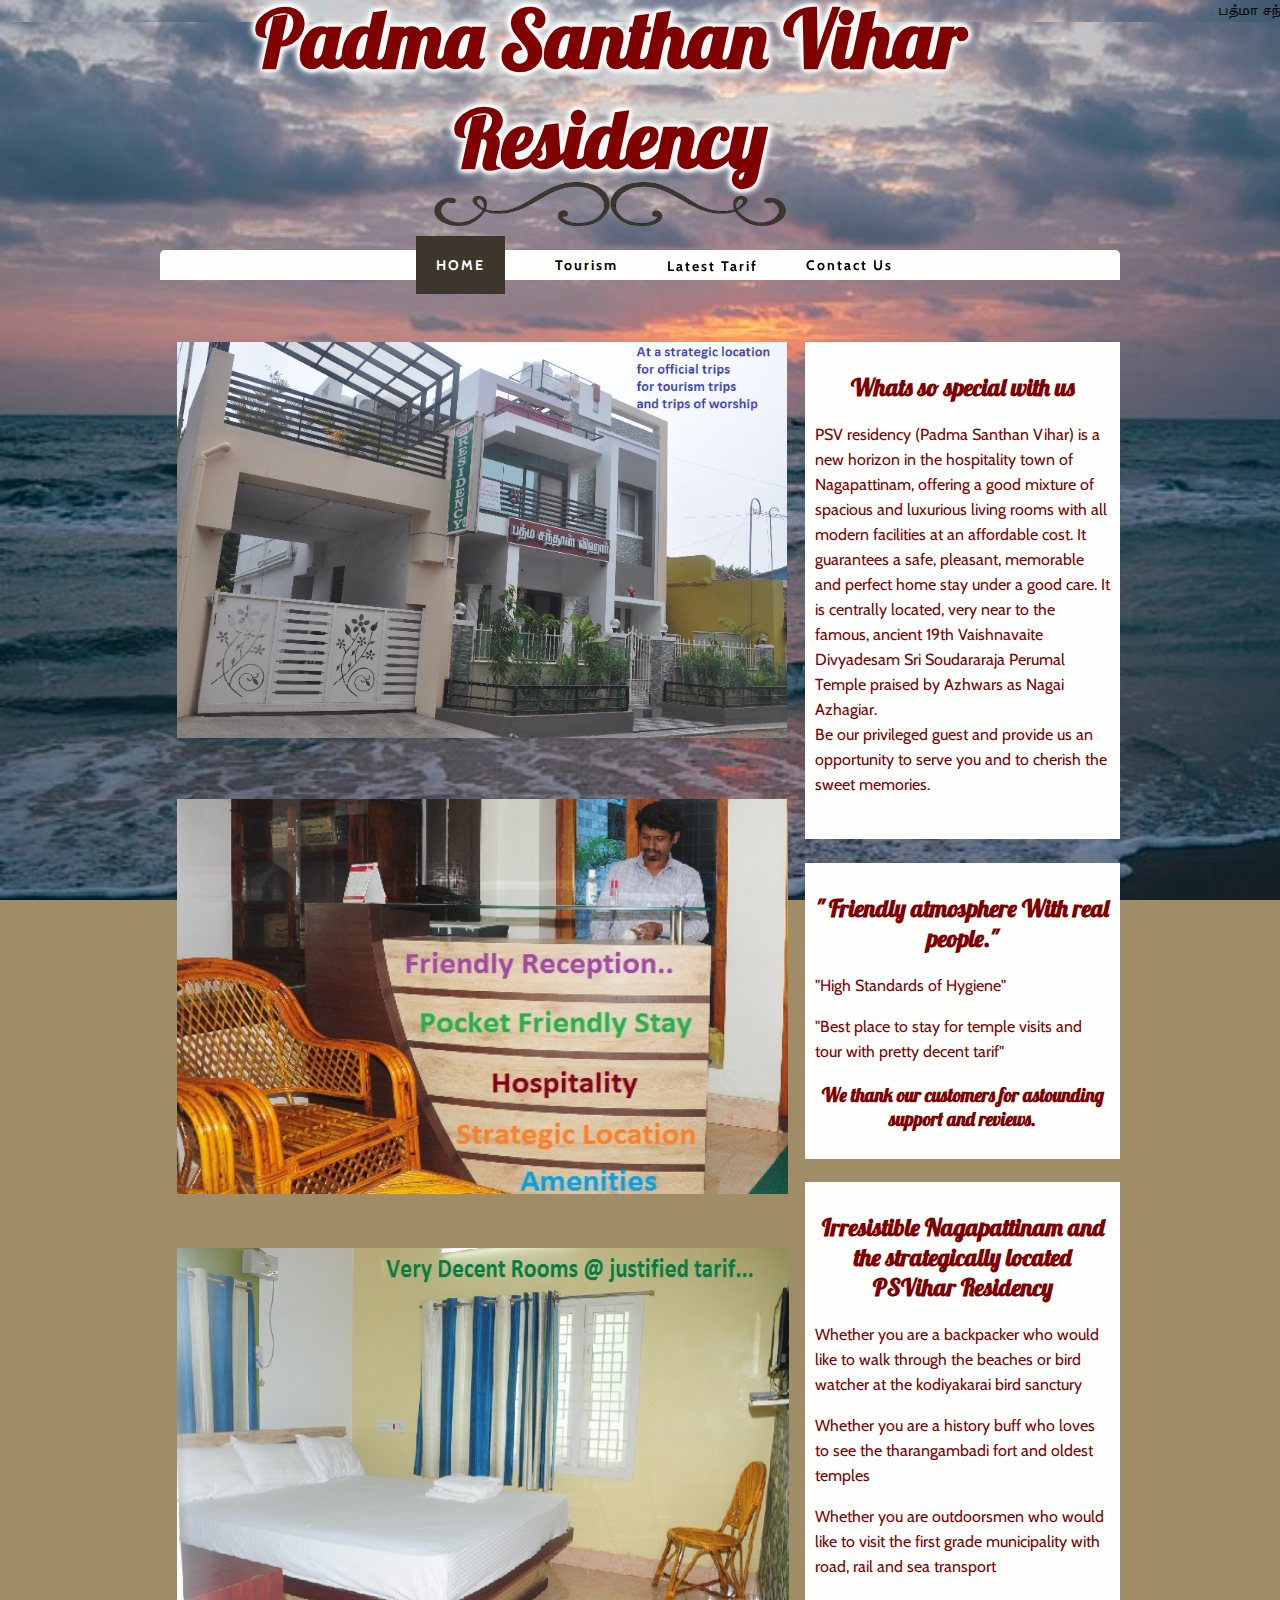
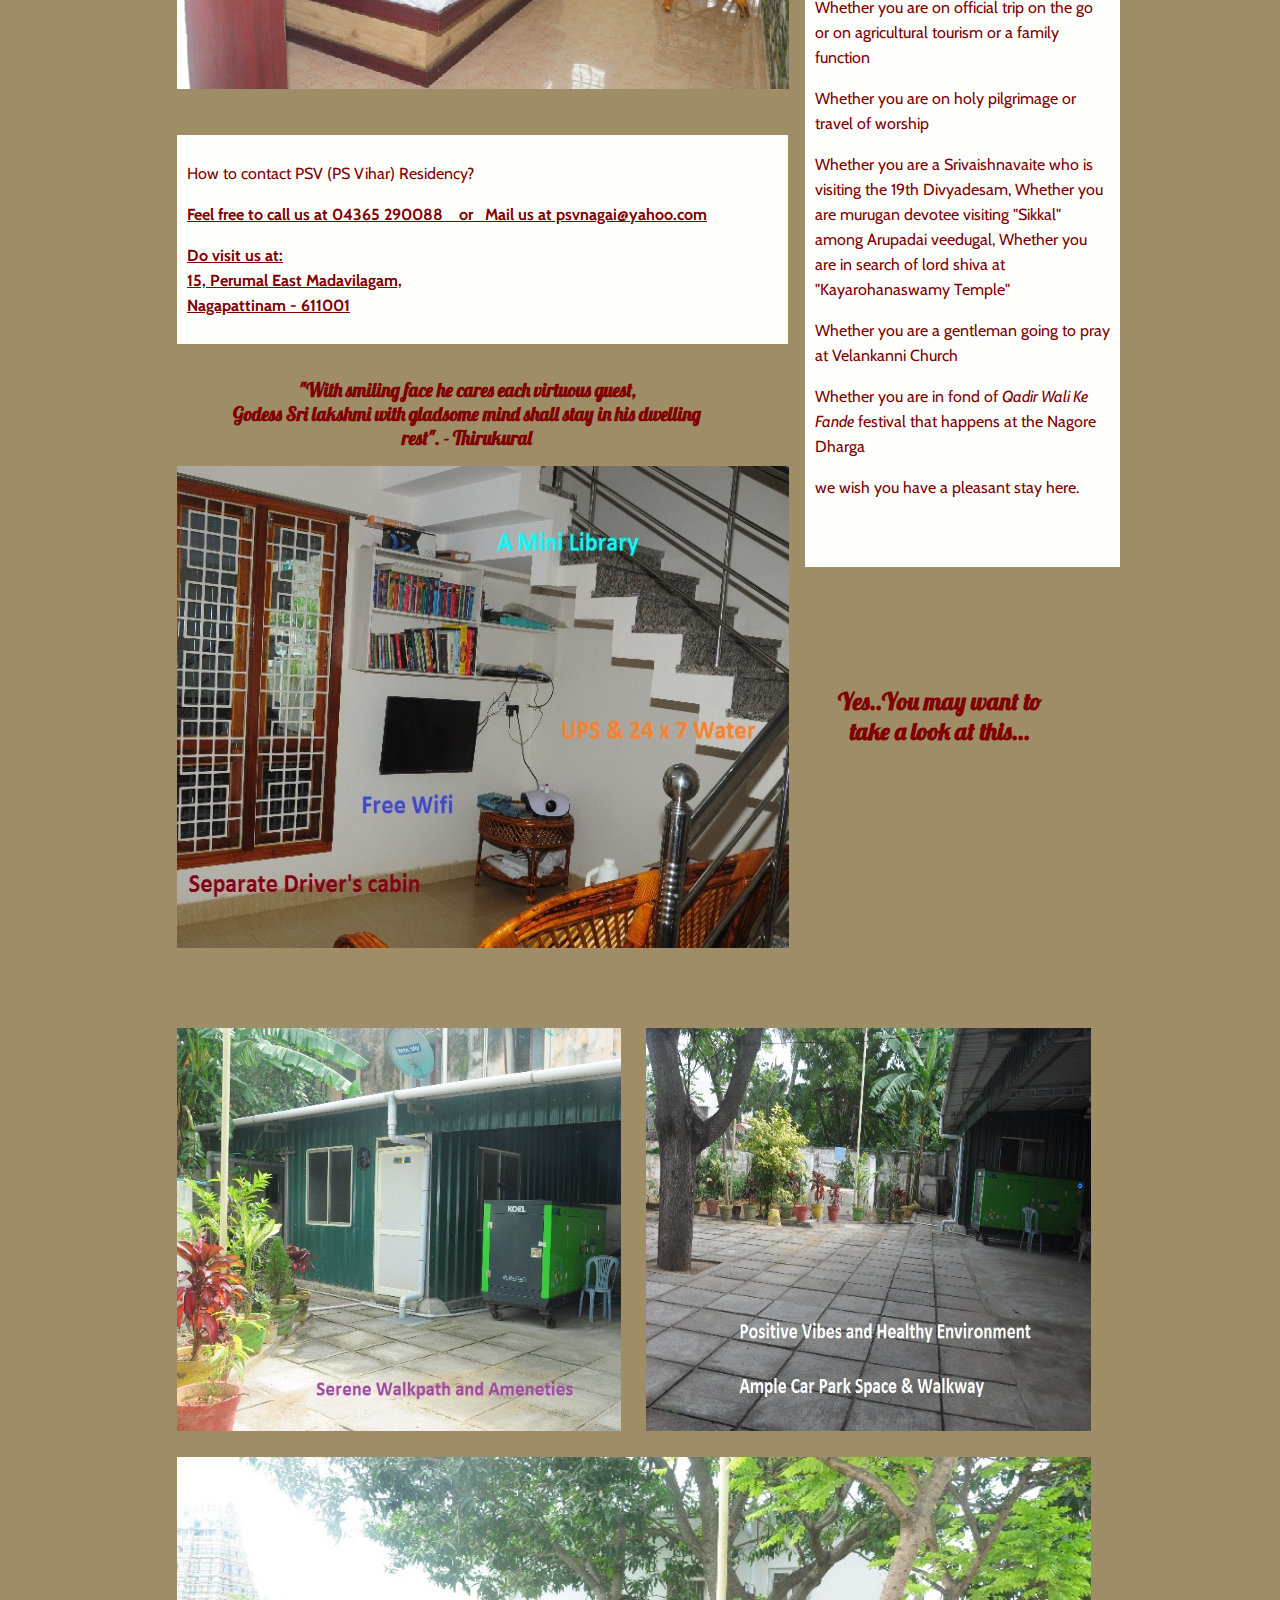
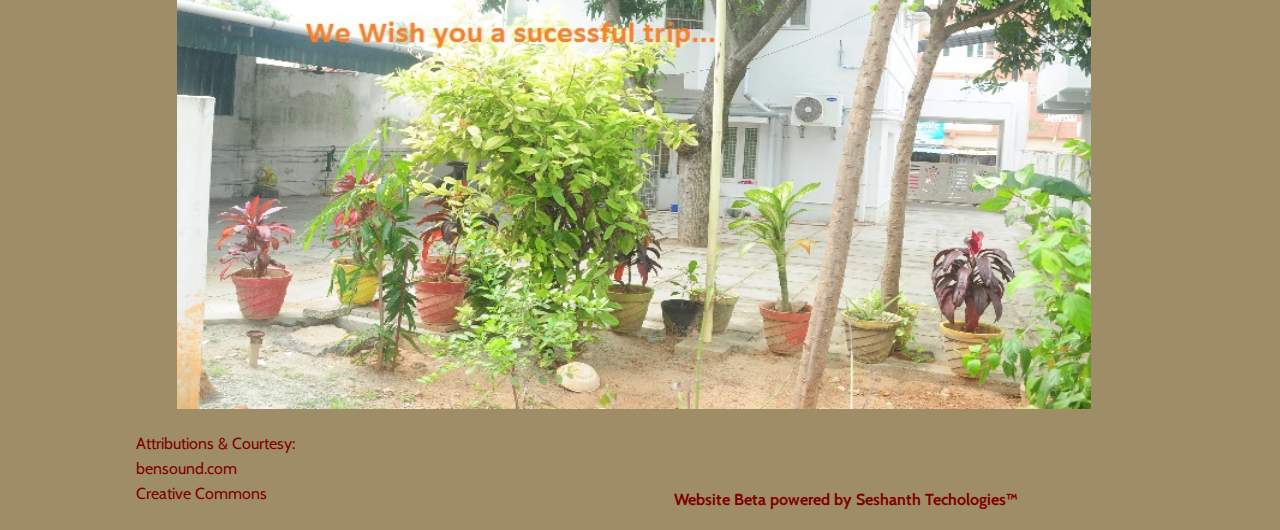
==== commit 141dd95d: "Batch update" ====
--- a/Publish/index.html
+++ b/Publish/index.html
@@ -1,32 +1,30 @@
-﻿<!DOCTYPE html><html lang=""><head><script type="text/javascript" class="silex-json-styles" data-silex-static="">
-    window.silex = window.silex || {}
-    window.silex.data = {"site":{"width":958},"pages":[{"id":"page-home","displayName":"Home","link":{"linkType":"LinkTypePage","href":"#!page-home"},"canDelete":true,"canProperties":true,"canMove":true,"canRename":true,"opened":false},{"id":"page-tourism","displayName":"Tourism","link":{"linkType":"LinkTypePage","href":"#!page-tourism"},"canDelete":true,"canProperties":true,"canMove":true,"canRename":true,"opened":false},{"id":"page-tarif","displayName":"Tarif","link":{"linkType":"LinkTypePage","href":"#!page-tarif"},"canDelete":true,"canProperties":true,"canMove":true,"canRename":true,"opened":false},{"id":"page-info","displayName":"Info","link":{"linkType":"LinkTypePage","href":"#!page-info"},"canDelete":true,"canProperties":true,"canMove":true,"canRename":true,"opened":false}]}</script>
+<!doctype html><html lang=""><head>
     <meta charset="UTF-8">
     <meta name="generator" content="Silex v2.2.11">
     <!-- leave this for stats -->
-    <script type="text/javascript" src="https://editor.silex.me/static/2.11/jquery.js" data-silex-static=""></script>
-    <script type="text/javascript" src="https://editor.silex.me/static/2.11/jquery-ui.js" data-silex-static="" data-silex-remove-publish=""></script>
-    <script type="text/javascript" src="https://editor.silex.me/static/2.11/pageable.js" data-silex-static="" data-silex-remove-publish=""></script>
-    <script type="text/javascript" src="https://editor.silex.me/static/2.11/front-end.js" data-silex-static=""></script>
+    <script type="text/javascript" src="js/jquery.js"></script>
+    
+    
+    <script type="text/javascript" src="js/front-end.js"></script>
     <!-- Normalize -->
-    <link href="https://editor.silex.me/static/2.11/normalize.css" rel="stylesheet" data-silex-static="">
+    <link href="css/normalize.css" rel="stylesheet">
     <!-- Silex style -->
-    <link href="https://editor.silex.me/static/2.11/front-end.css" rel="stylesheet" data-silex-static="">
-
-    <style type="text/css" class="silex-style">h1 {text-shadow: 0 0 5px #fefffd, 0 0 5px #fefffd, 0 0 5px #fefffd, 0 0 5px #fefffd, 0 0 10px #fefffd, 0 0 10px #fefffd, 0 0 10px #fefffd;}.nav a {padding: 20px;}</style>
+    <link href="css/front-end.css" rel="stylesheet">
+
+    
     <script type="text/javascript" class="silex-script"></script>
-    <style class="silex-inline-styles" type="text/css">.body-initial {background-color: rgb(159, 141, 103); background-image: url(su1.jpg); background-position-x: 50%; background-position-y: 50%; background-size: cover; position: static; background-attachment: fixed;}.silex-id-1552774272342-11 {position: static; margin-top: -1px;}.silex-id-1552774272339-10 {min-height: 100px; position: relative; margin-left: auto; margin-right: auto;}.silex-id-1484949224320-1 {background-color: transparent; position: static; margin-top: -1px; background-image: url(su1.jpg); background-size: cover; background-attachment: fixed;}.silex-id-1484949224320-0 {background-color: transparent; min-height: 270px; position: relative; margin-left: auto; margin-right: auto;}.silex-id-1552774225668-8 {width: 33px; background-color: transparent; top: 100px; left: 686px; min-height: 27px; position: absolute;}.silex-id-1552774237438-9 {width: 100px; background-color: rgb(255, 255, 255); top: 100px; left: 653px; min-height: 100px; position: absolute;}.silex-id-1424647173853 {background-color: transparent; border-top-color: rgb(0, 0, 0); border-right-color: rgb(0, 0, 0); border-bottom-color: rgb(0, 0, 0); border-left-color: rgb(0, 0, 0); left: -522px; top: -469px; width: 961px; min-height: 460.79998779296875px; position: absolute;}.silex-id-1424647165395 {border-bottom-color: rgb(0, 0, 0); border-left-color: rgb(0, 0, 0); border-right-color: rgb(0, 0, 0); border-top-color: rgb(0, 0, 0); left: 271px; top: 163px; width: 389px; height: 47px; position: absolute;}.silex-id-1424710230648 {background-color: rgb(254, 255, 253); border-top-color: rgb(0, 0, 0); border-right-color: rgb(0, 0, 0); border-bottom-color: rgb(0, 0, 0); border-left-color: rgb(0, 0, 0); left: -1px; top: 228px; width: 960px; border-top-left-radius: 5px; border-top-right-radius: 5px; border-bottom-right-radius: 0px; border-bottom-left-radius: 0px; min-height: 30px; position: absolute;}.silex-id-1424710433398 {background-color: rgb(255, 255, 255); left: 239px; top: 0px; width: 121px; min-height: 30px; position: absolute;}.silex-id-1424710332527 {left: 8px; top: 0px; width: 106px; min-height: 30px; position: absolute;}.silex-id-1426536866650 {background-color: transparent; left: 365px; top: 0px; width: 121px; min-height: 30px; position: absolute;}.silex-id-1434425184890-0 {left: 8px; top: 0px; width: 106px; min-height: 30px; position: absolute;}.silex-id-1434634286306-0 {background-color: transparent; left: 492px; top: 0px; width: 121px; min-height: 30px; position: absolute;}.silex-id-1434634286307-1 {left: -6px; top: -13px; width: 132px; min-height: 58px; position: absolute;}.silex-id-1434634331833-2 {background-color: transparent; left: 619px; top: 0px; width: 121px; min-height: 30px; position: absolute;}.silex-id-1434634331834-3 {left: 5px; top: 0px; width: 171px; min-height: 60px; position: absolute;}.silex-id-1484949486466-5 {background-color: transparent; position: static; margin-top: -1px; background-image: url(su1.jpg); background-attachment: fixed; background-size: cover;}.silex-id-1484949486465-4 {background-color: transparent; min-height: 3325px; position: relative; margin-left: auto; margin-right: auto; background-size: cover;}.silex-id-1424920356950 {background-color: rgb(254, 255, 253); border-top-style: solid; border-right-style: solid; border-bottom-style: solid; border-left-style: solid; border-top-width: 10px; border-right-width: 10px; border-bottom-width: 10px; border-left-width: 10px; left: 644px; top: 33px; width: 295px; border-top-color: rgb(254, 255, 253); border-right-color: rgb(254, 255, 253); border-bottom-color: rgb(254, 255, 253); border-left-color: rgb(254, 255, 253); min-height: 477px; position: absolute;}.silex-id-1424921460631 {left: 644px; top: 554px; width: 295px; background-color: rgb(254, 255, 253); border-top-width: 10px; border-right-width: 10px; border-bottom-width: 10px; border-left-width: 10px; border-top-style: solid; border-right-style: solid; border-bottom-style: solid; border-left-style: solid; border-top-color: rgb(254, 255, 253); border-right-color: rgb(254, 255, 253); border-bottom-color: rgb(254, 255, 253); border-left-color: rgb(254, 255, 253); min-height: 276px; position: absolute;}.silex-id-1434426151026-1 {width: 591px; top: 1426px; left: 16px; background-color: rgb(254, 255, 253); border-top-width: 10px; border-right-width: 10px; border-bottom-width: 10px; border-left-width: 10px; border-top-style: solid; border-right-style: solid; border-bottom-style: solid; border-left-style: solid; border-top-color: rgb(254, 255, 253); border-right-color: rgb(254, 255, 253); border-bottom-color: rgb(254, 255, 253); border-left-color: rgb(254, 255, 253); min-height: 189px; position: absolute;}.silex-id-1484949640479-7 {background-color: transparent; position: static; margin-top: -1px;}.silex-id-1484949640479-6 {background-color: transparent; min-height: 777px; position: relative; margin-left: auto; margin-right: auto;}.silex-id-1434426485636-2 {left: 1px; top: 23px; width: 188px; background-color: rgb(254, 255, 253); border-top-width: 10px; border-right-width: 10px; border-bottom-width: 10px; border-left-width: 10px; border-top-style: solid; border-right-style: solid; border-bottom-style: solid; border-left-style: solid; border-top-color: rgb(254, 255, 253); border-right-color: rgb(254, 255, 253); border-bottom-color: rgb(254, 255, 253); border-left-color: rgb(254, 255, 253); min-height: 201px; position: absolute;}.silex-id-1434426485665-3 {width: 740px; top: 23px; left: 199px; background-color: rgb(254, 255, 253); border-top-width: 10px; border-right-width: 10px; border-bottom-width: 10px; border-left-width: 10px; border-top-style: solid; border-right-style: solid; border-bottom-style: solid; border-left-style: solid; border-top-color: rgb(254, 255, 253); border-right-color: rgb(254, 255, 253); border-bottom-color: rgb(254, 255, 253); border-left-color: rgb(254, 255, 253); min-height: 200px; position: absolute;}.silex-id-1538167171167-15 {min-width: 960px; position: static; margin-top: -1px;}.silex-id-1538167171162-14 {min-height: 302px; position: relative; margin-left: auto; margin-right: auto;}.silex-id-1538166900880-13 {width: 959px; top: 20px; background-color: rgb(254, 255, 253); left: 0px; min-height: 261px; position: absolute;}.silex-id-1538167211265-17 {position: static; margin-top: -1px;}.silex-id-1538167211260-16 {min-height: 293px; position: relative; margin-left: auto; margin-right: auto;}.silex-id-1471343044963-3 {width: 959px; top: 12px; left: 0px; background-color: rgb(254, 255, 253); min-height: 261px; position: absolute;}.silex-id-1609993308506-3 {width: 610px; height: 396px; position: absolute; top: 33px; left: 16px;}.silex-id-1609994078415-0 {width: 611px; height: 395px; position: absolute; top: 490.3999938964844px; left: 16px;}.silex-id-1609994160810-1 {background-color: rgb(254, 255, 253); border-top-style: solid; border-right-style: solid; border-bottom-style: solid; border-left-style: solid; border-top-width: 10px; border-right-width: 10px; border-bottom-width: 10px; border-left-width: 10px; left: 644px; top: 873px; width: 295px; border-top-color: rgb(254, 255, 253); border-right-color: rgb(254, 255, 253); border-bottom-color: rgb(254, 255, 253); border-left-color: rgb(254, 255, 253); min-height: 477px; position: absolute;}.silex-id-1609994447430-2 {width: 612px; height: 441px; position: absolute; top: 939px; left: 16px;}.silex-id-1609994576139-3 {width: 468px; min-height: 111.53330993652344px; position: absolute; top: 1650px; left: 72px;}.silex-id-1609994611310-4 {width: 612px; height: 482px; position: absolute; top: 1757px; left: 16px;}.silex-id-1609994776221-5 {width: 228px; min-height: 99px; position: absolute; top: 1957px; left: 665px;}.silex-id-1609994852041-6 {width: 444px; height: 403px; position: absolute; top: 2319px; left: 16px;}.silex-id-1609994874512-7 {width: 445px; height: 403px; position: absolute; top: 2319px; left: 485px;}.silex-id-1609994938505-8 {width: 914px; height: 552px; position: absolute; top: 2748px; left: 16px;}.silex-id-1609994968582-9 {width: 187px; min-height: 107px; position: absolute; top: 3615px; left: 136px;}.silex-id-1609995138528-10 {width: 367px; min-height: 59px; position: absolute; top: 3671px; left: 674px;}.silex-id-1609997287906-11 {width: 749px; height: 124px; position: absolute; top: 114px; left: 209px;}.silex-id-1609997303960-12 {width: 397px; height: 223px; position: absolute; top: 265px; left: 400px;}@media only screen and (max-width: 480px) {.silex-id-1552774272342-11 {top: 0px; left: 0px;}.silex-id-1552774272339-10 {min-height: 41px;}.silex-id-1552774225668-8 {left: -12px; top: 2572px;}.silex-id-1552774237438-9 {left: 121px; top: 2px; width: 295px; background-color: transparent; min-height: 23px;}.silex-id-1424647173853 {min-height: 660px; top: -179px; left: -4px; width: 462px;}.silex-id-1424920356950 {width: 450px; min-height: 338px;}.silex-id-1424921460631 {width: 450px; min-height: 100px;}.silex-id-1434426151026-1 {width: 450px;}.silex-id-1484949640479-7 {top: 422px; left: 0px;}.silex-id-1484949640479-6 {top: 0px; left: 12px; width: 445px; min-height: 2103px;}.silex-id-1434426485636-2 {width: 423px; top: 0px; left: 1px; min-height: 170px;}.silex-id-1434426485665-3 {width: 423px; top: 190px; left: 1px; min-height: 728px;}.silex-id-1538167171167-15 {top: 422px; left: 0px;}.silex-id-1538167171162-14 {top: 0px; left: 12px; width: 455px; min-height: 753px;}.silex-id-1538166900880-13 {top: 28px; left: 1px; width: 423px; min-height: 270px;}.silex-id-1538167211265-17 {top: 422px; left: 0px;}.silex-id-1538167211260-16 {top: 0px; left: 12px; width: 444px; min-height: 799px;}.silex-id-1471343044963-3 {top: 28px; left: 1px; width: 423px; min-height: 270px;}.silex-id-1609994160810-1 {width: 450px; min-height: 338px;}}</style>
-
-
-
-
-
-
-
-
-
-
-    <title>PADMA SANTHANAM VIHAR RESIDENCY</title>
+    
+
+
+
+
+
+
+
+
+
+
+    <title>PADMA SANTHANAM VIHAR RESIDENCY - Home</title>
     <meta name="description" content="Wonderful place to stay in Nagapatinam.Best place to stay for tour, office trips. temple visits, pilgrimage and festivals.Best residency to stay in Nagapattinam.Residency near Soundararaja Temple, Nagore Dharga, Sikkal, Tharangampadi, Tiruvarur, Kumbakonam, Navagraha, Tour">
 
     
@@ -119,202 +117,202 @@
 
     
     
-<link href="https://fonts.googleapis.com/css?family=Lobster" rel="stylesheet" class="silex-custom-font"><link href="https://fonts.googleapis.com/css?family=Cabin" rel="stylesheet" class="silex-custom-font"><meta name="viewport" content="width=device-width, initial-scale=1"><style type="text/css" class="silex-style-settings">.website-width {width: 958px;}@media (min-width: 481px) {.silex-editor {min-width: 1158px;}}</style><style class="silex-prodotype-style" type="text/css" data-style-id="all-style">h1 {font-family: 'Lobster', Georgia, Times, serif; font-size: 80px; text-align: center;}h2 {font-family: 'Lobster', Georgia, Times, serif; text-align: center;}h3 {font-family: 'Lobster', Georgia, Times, serif; text-align: center;}.text-element > .silex-element-content {font-family: 'Cabin', Helvetica, Arial, sans-serif; color: #800000;}p {line-height: 25px;}a {color: #000000; text-decoration: none;}[data-silex-href] {color: #000000; text-decoration: none;}@media only screen and (max-width: 480px) {.text-element > .silex-element-content {font-size: 25px;}p {line-height: 30px; letter-spacing: 3px;}}</style><style class="silex-prodotype-style" type="text/css" data-style-id="nav">.nav.text-element > .silex-element-content {font-weight: bold; font-size: 14px; text-align: center; line-height: 27px; letter-spacing: 2px;}.nav a {text-decoration: none; line-height: 30px;}.nav [data-silex-href] {text-decoration: none; line-height: 30px;}.nav .page-link-active {color: #fefffd; background-color: #3D362D;}@media only screen and (max-width: 480px) {.nav a {line-height: 80px;}.nav [data-silex-href] {line-height: 80px;}.nav ul li {list-style-type: none; font-size: 2em; line-height: 2;}}</style><style class="silex-prodotype-style" type="text/css" data-style-id="header">.header.text-element > .silex-element-content {line-height: 2;}</style><style class="silex-prodotype-style" type="text/css" data-style-id="footer">.footer.text-element > .silex-element-content {text-align: center;}.footer a {color: #000000;}.footer [data-silex-href] {color: #000000;}</style><style class="silex-prodotype-style" type="text/css" data-style-id="caption">.caption.text-element > .silex-element-content {text-align: center;}.caption a {color: #000000;}.caption [data-silex-href] {color: #000000;}</style><link href="favicon-16x16.png" rel="shortcut icon"><meta name="twitter:card" content="summary"><meta name="twitter:description" content="Best place to stay in nagapattinam - Padma Santhanam Vihar Residency (PS Vihar) Residency"><meta name="og:description" content="Best place to stay in nagapattinam - Padma Santhanam Vihar Residency (PS Vihar) Residency"><!-- Silex HEAD tag do not remove --><marquee color="maroon">பத்மா சந்தான் விஹார் ரெசிடென்ஸி ** పద్మ సంతన్ విహార్ నివాసం ** पद्म संथान विहार निवास **പത്മാ സന്തൻ വിഹാർ റെസിഡൻസി ** ಪದ್ಮಾ ಸಂತಾನ್ ವಿಹಾರ್ ರೆಸಿಡೆನ್ಸಿ**بادما سانتان فيهار الإقامة****பத்மா சந்தான் விஹார் ரெசிடென்ஸி 
+<link href="https://fonts.googleapis.com/css?family=Lobster" rel="stylesheet" class="silex-custom-font"><link href="https://fonts.googleapis.com/css?family=Cabin" rel="stylesheet" class="silex-custom-font"><meta name="viewport" content="width=device-width, initial-scale=1"><link href="css/favicon-16x16.png" rel="shortcut icon"><meta name="twitter:card" content="summary"><meta name="twitter:description" content="Best place to stay in nagapattinam - Padma Santhanam Vihar Residency (PS Vihar) Residency"><meta name="og:description" content="Best place to stay in nagapattinam - Padma Santhanam Vihar Residency (PS Vihar) Residency"><script src="js/script.js" type="text/javascript"></script><link href="css/styles.css" rel="stylesheet" type="text/css"><marquee color="maroon">பத்மா சந்தான் விஹார் ரெசிடென்ஸி ** పద్మ సంతన్ విహార్ నివాసం ** पद्म संथान विहार निवास **പത്മാ സന്തൻ വിഹാർ റെസിഡൻസി ** ಪದ್ಮಾ ಸಂತಾನ್ ವಿಹಾರ್ ರೆಸಿಡೆನ್ಸಿ**بادما سانتان فيهار الإقامة****பத்மா சந்தான் விஹார் ரெசிடென்ஸி 
 ரெசிடென்ஸி**پدم سنتھن وہار ریزیڈینسی **पद्म संथानम विहार रेजीडेंसी**</marquee>
-<audio src="b1.mp3" loop autoplay></audio>
-<div id="sfcs823pqykj3w1hwgchybxqtxpnkmlceht"></div> <script type="text/javascript" src="https://counter8.stat.ovh/private/counter.js?c=s823pqykj3w1hwgchybxqtxpnkmlceht&down=async" async></script> <noscript><a href="https://www.freecounterstat.com" title="web counter"><img src="https://counter8.stat.ovh/private/freecounterstat.php?c=s823pqykj3w1hwgchybxqtxpnkmlceht" border="0" title="web counter" alt="web counter"></a></noscript> 
-<!-- End of Silex HEAD tag do not remove --></head>
-
-<body data-silex-id="body-initial" class="body-initial all-style enable-mobile prevent-resizable prevent-selectable editable-style silex-runtime" data-silex-type="container-element" style="">
-
-
-
-
-
-
-
-
-
-
-
-
-
-
-
-
-
-
-
-
-
-
-
-
-
-
-
-
-
-
-
-
-
-
-
-
-
-
-
-
-
-
-
-
-
-
-
-
-
-
-
-
-
-
-
-
-
-
-
-
-
-
-
-
-
-
-
-
-
-
-
-
-
-
-
-
-
-
-
-
-
-
-
-
-
-
-
-
-
-
-
-
-
-
-
-
-
-
-
-
-
-
-
-    
-
-
-
-
-
-
-
-
-
-
-
-
-
-
-
-
-
-
-
-
-
-
-
-
-
-
-
-
-
-
-
-
-
-
-
-
-
-
-
-
-
-
-
-
-
-
-
-
-    
-
-
-
-
-
-
-
-
-
-
-    
-
-
-
-
-
-    
-    
-    
-
-
-
-
-
-
-<div data-silex-type="container-element" class="container-element editable-style silex-id-1552774272342-11 section-element hide-on-desktop prevent-resizable" data-silex-id="silex-id-1552774272342-11"><div data-silex-type="container-element" class="editable-style silex-id-1552774272339-10 container-element silex-element-content website-width" data-silex-id="silex-id-1552774272339-10"></div></div><div data-silex-type="container-element" class="container-element website-min-width editable-style silex-id-1484949224320-1 section-element prevent-resizable" data-silex-id="silex-id-1484949224320-1">
-        <div data-silex-type="container-element" class="editable-style silex-element-content website-width silex-id-1484949224320-0 container-element" data-silex-id="silex-id-1484949224320-0" style="">
-            
-            
-            
-        <div data-silex-type="text-element" class="editable-style silex-id-1552774225668-8 text-element prevent-resizable silex-component hide-on-desktop mobile-menu nav prevent-auto-z-index" data-silex-id="silex-id-1552774225668-8"><div class="silex-element-content normal"><style>.hamburger-menu_1610023022686_4 {position: absolute; z-index: 20;}.silex-editor .hamburger-menu_1610023022686_4 nav {left: -9999px;}.hamburger-menu_1610023022686_4 nav ul {margin-top: 80px;}.hamburger-menu_1610023022686_4 nav {opacity: 0; position: absolute; background-color: #ededed; transition: left 1s ease, height 0s ease 1s; left: -300px; width: 300px; height: 20px;}.hamburger-menu_1610023022686_4.open nav {opacity: 1; height: 100vh; left: 0; transition: left 1s ease, height 0s ease 0s;}.hamburger-menu_1610023022686_4 .nav-container {z-index: 10; position: absolute;}.hamburger-menu_1610023022686_4.open .nav-container {}.hamburger-menu_1610023022686_4 .hamburger-btn {z-index: 20; cursor: pointer; position: absolute;}.hamburger-menu_1610023022686_4 .hamburger-btn span {display: block; width: 30px; height: 5px; margin-bottom: 3px; position: relative; background-color: #000000; border: 1px solid #ffffff; border-radius: 3px; transition: border-color 0.1s ease-in,
+<audio src="b1.mp3" loop="" autoplay=""></audio>
+<div id="sfcs823pqykj3w1hwgchybxqtxpnkmlceht"></div> <script type="text/javascript" src="https://counter8.stat.ovh/private/counter.js?c=s823pqykj3w1hwgchybxqtxpnkmlceht&amp;down=async" async=""></script> <noscript><a href="https://www.freecounterstat.com" title="web counter"><img src="https://counter8.stat.ovh/private/freecounterstat.php?c=s823pqykj3w1hwgchybxqtxpnkmlceht" border="0" title="web counter" alt="web counter"></a></noscript> 
+<style>body { opacity: 0; transition: .25s opacity ease; }</style></head>
+
+<body class="body-initial all-style enable-mobile prevent-resizable prevent-selectable editable-style silex-runtime silex-published" data-silex-type="container-element" style="" data-current-page="page-home">
+
+
+
+
+
+
+
+
+
+
+
+
+
+
+
+
+
+
+
+
+
+
+
+
+
+
+
+
+
+
+
+
+
+
+
+
+
+
+
+
+
+
+
+
+
+
+
+
+
+
+
+
+
+
+
+
+
+
+
+
+
+
+
+
+
+
+
+
+
+
+
+
+
+
+
+
+
+
+
+
+
+
+
+
+
+
+
+
+
+
+
+
+
+
+
+
+
+
+
+
+
+
+
+    
+
+
+
+
+
+
+
+
+
+
+
+
+
+
+
+
+
+
+
+
+
+
+
+
+
+
+
+
+
+
+
+
+
+
+
+
+
+
+
+
+
+
+
+
+
+
+
+
+    
+
+
+
+
+
+
+
+
+
+
+    
+
+
+
+
+
+    
+    
+    
+
+
+
+
+
+
+<div data-silex-type="container-element" class="container-element editable-style silex-id-1552774272342-11 section-element hide-on-desktop prevent-resizable"><div data-silex-type="container-element" class="editable-style silex-id-1552774272339-10 container-element silex-element-content website-width"></div></div><div data-silex-type="container-element" class="container-element website-min-width editable-style silex-id-1484949224320-1 section-element prevent-resizable">
+        <div data-silex-type="container-element" class="editable-style silex-element-content website-width silex-id-1484949224320-0 container-element" style="">
+            
+            
+            
+        <div data-silex-type="text-element" class="editable-style silex-id-1552774225668-8 text-element prevent-resizable silex-component hide-on-desktop mobile-menu nav prevent-auto-z-index"><div class="silex-element-content normal"><style>.hamburger-menu_1610134518204_834 {position: absolute; z-index: 20;}.silex-editor .hamburger-menu_1610134518204_834 nav {left: -9999px;}.hamburger-menu_1610134518204_834 nav ul {margin-top: 80px;}.hamburger-menu_1610134518204_834 nav {opacity: 0; position: absolute; background-color: #ededed; transition: left 1s ease, height 0s ease 1s; left: -300px; width: 300px; height: 20px;}.hamburger-menu_1610134518204_834.open nav {opacity: 1; height: 100vh; left: 0; transition: left 1s ease, height 0s ease 0s;}.hamburger-menu_1610134518204_834 .nav-container {z-index: 10; position: absolute;}.hamburger-menu_1610134518204_834.open .nav-container {}.hamburger-menu_1610134518204_834 .hamburger-btn {z-index: 20; cursor: pointer; position: absolute;}.hamburger-menu_1610134518204_834 .hamburger-btn span {display: block; width: 30px; height: 5px; margin-bottom: 3px; position: relative; background-color: #000000; border: 1px solid #ffffff; border-radius: 3px; transition: border-color 0.1s ease-in,
       opacity 0.1s ease-in,
       transform 0.1s ease-in,
-      background 0.1s ease-in;}.hamburger-menu_1610023022686_4.open .hamburger-btn span {border-color: rgba(255, 255, 255, 0);}.hamburger-menu_1610023022686_4 .hamburger-btn span:first-child {transform-origin: 4px -2px;}.hamburger-menu_1610023022686_4.open .hamburger-btn span:first-child {transform: rotate(45deg) translate(7px, -4px);}.hamburger-menu_1610023022686_4.open .hamburger-btn span:nth-last-child(2) {opacity: 0;}.hamburger-menu_1610023022686_4 .hamburger-btn span:nth-child(3) {transform-origin: -11px 4px;}.hamburger-menu_1610023022686_4.open .hamburger-btn span:nth-child(3) {transform: rotate(-45deg) translate(0, 12px);}</style>
+      background 0.1s ease-in;}.hamburger-menu_1610134518204_834.open .hamburger-btn span {border-color: rgba(255, 255, 255, 0);}.hamburger-menu_1610134518204_834 .hamburger-btn span:first-child {transform-origin: 4px -2px;}.hamburger-menu_1610134518204_834.open .hamburger-btn span:first-child {transform: rotate(45deg) translate(7px, -4px);}.hamburger-menu_1610134518204_834.open .hamburger-btn span:nth-last-child(2) {opacity: 0;}.hamburger-menu_1610134518204_834 .hamburger-btn span:nth-child(3) {transform-origin: -11px 4px;}.hamburger-menu_1610134518204_834.open .hamburger-btn span:nth-child(3) {transform: rotate(-45deg) translate(0, 12px);}</style>
 <!-- inspired by https://codepen.io/erikterwan/pen/EVzeRP -->
-<div class="hamburger-menu_1610023022686_4 closed">
+<div class="hamburger-menu_1610134518204_834 closed">
     <div class="hamburger-btn ">
       <span></span>
       <span></span>
@@ -325,13 +323,13 @@
         <nav role="navigation" class="">
             <ul>
             
-                <li><a href="#!page-home" class="page-link-active">Home</a></li>
-            
-                <li><a href="#!page-menu">Menu</a></li>
-            
-                <li><a href="#!page-tarif">Team</a></li>
-            
-                <li><a href="#!page-info">Info</a></li>
+                <li><a href="index.html" class="page-link-active">Home</a></li>
+            
+                <li><a href="menu.html">Menu</a></li>
+            
+                <li><a href="team.html">Team</a></li>
+            
+                <li><a href="info.html">Info</a></li>
             
                 <li><a href="https://www.silex.me/" target="_blank">External link</a></li>
             
@@ -345,26 +343,26 @@
   var isOpen = false;
   function close() {
     isOpen = false;
-    $('.hamburger-menu_1610023022686_4').removeClass('open');
-    $('.hamburger-menu_1610023022686_4').addClass('closed');
+    $('.hamburger-menu_1610134518204_834').removeClass('open');
+    $('.hamburger-menu_1610134518204_834').addClass('closed');
   }
   function open() {
     isOpen = true;
-    $('.hamburger-menu_1610023022686_4').addClass('open');
-    $('.hamburger-menu_1610023022686_4').removeClass('closed');
+    $('.hamburger-menu_1610134518204_834').addClass('open');
+    $('.hamburger-menu_1610134518204_834').removeClass('closed');
   }
   function toggle() {
     if(isOpen) close();
     else open();
   }
-  var silexElement = $('.hamburger-menu_1610023022686_4').closest('.editable-style');
+  var silexElement = $('.hamburger-menu_1610134518204_834').closest('.editable-style');
   function move(data) {
     var offset = silexElement.offset();
-    $('.hamburger-menu_1610023022686_4 .nav-container').css({
+    $('.hamburger-menu_1610134518204_834 .nav-container').css({
       'transform': 'translate(' + (data.scrollLeft - (offset.left/data.scale)) + 'px, ' + (data.scrollTop - (offset.top/data.scale)) + 'px)'
     });
   }
-  $('.hamburger-menu_1610023022686_4 .hamburger-btn').click(function() { toggle(); });
+  $('.hamburger-menu_1610134518204_834 .hamburger-btn').click(function() { toggle(); });
   $(document).on('silex.scroll silex.resize', function(e) {
     close();
     move(window.silex);
@@ -372,23 +370,23 @@
   close();
 })();
 </script>
-</div></div><div data-silex-type="container-element" class="editable-style silex-id-1552774237438-9 container-element hide-on-desktop" data-silex-id="silex-id-1552774237438-9"></div><div data-silex-type="container-element" class="editable-style silex-id-1424710230648 container-element hide-on-mobile" data-silex-id="silex-id-1424710230648" style="">
-                <div data-silex-type="container-element" class="editable-style   container-element silex-id-1424710433398 editable-plugin-created" data-silex-id="silex-id-1424710433398" style="">
-                    <div data-silex-type="text-element" class="editable-style text-element silex-id-1424710332527 nav-element nav" data-silex-id="silex-id-1424710332527" style="">
-                        <div class="silex-element-content normal"><a href="#!page-home" class="page-link-active">
+</div></div><div data-silex-type="container-element" class="editable-style silex-id-1552774237438-9 container-element hide-on-desktop"></div><div data-silex-type="container-element" class="editable-style silex-id-1424710230648 container-element hide-on-mobile" style="">
+                <div data-silex-type="container-element" class="editable-style   container-element silex-id-1424710433398 editable-plugin-created" style="">
+                    <div data-silex-type="text-element" class="editable-style text-element silex-id-1424710332527 nav-element nav" style="">
+                        <div class="silex-element-content normal"><a href="index.html" class="page-link-active">
                             HOME
                         </a></div>
                     </div>
                 </div>
-                <div data-silex-type="container-element" class="editable-style silex-id-1426536866650 editable-plugin-created container-element" data-silex-id="silex-id-1426536866650" style="">
-                    <div data-silex-type="text-element" class="editable-style text-element nav-element silex-id-1434425184890-0 nav" data-silex-id="silex-id-1434425184890-0" style="">
-                        <div class="silex-element-content normal"><a href="#!page-tourism" title="Tourism" linktype="LinkTypePage">Tourism</a><br></div>
+                <div data-silex-type="container-element" class="editable-style silex-id-1426536866650 editable-plugin-created container-element" style="">
+                    <div data-silex-type="text-element" class="editable-style text-element nav-element silex-id-1434425184890-0 nav" style="">
+                        <div class="silex-element-content normal"><a href="tourism.html" title="Tourism" linktype="LinkTypePage">Tourism</a><br></div>
                     </div>
                 </div>
-                <div data-silex-type="container-element" class="editable-style editable-plugin-created container-element silex-id-1434634286306-0" data-silex-id="silex-id-1434634286306-0" style="">
+                <div data-silex-type="container-element" class="editable-style editable-plugin-created container-element silex-id-1434634286306-0" style="">
 
                     
-                <div data-silex-type="text-element" class="editable-style text-element silex-id-1424647173853" data-silex-id="silex-id-1424647173853" style="" data-silex-href="">
+                <a href="" data-silex-type="text-element" class="editable-style text-element silex-id-1424647173853" style="">
                 <div class="silex-element-content normal"><h1><br></h1><h1>
 
                 
@@ -396,26 +394,25 @@
 
 
                 </div>
-            </div><div data-silex-type="text-element" class="editable-style text-element nav-element silex-id-1434634286307-1 nav" data-silex-id="silex-id-1434634286307-1" style="">
-                        <div class="silex-element-content normal"><p><a href="#!page-tarif" title="Latest Tarif">Latest Tarif</a><br></p></div>
+            </a><div data-silex-type="text-element" class="editable-style text-element nav-element silex-id-1434634286307-1 nav" style="">
+                        <div class="silex-element-content normal"><p><a href="tarif.html" title="Latest Tarif">Latest Tarif</a><br></p></div>
                     </div></div>
-                <div data-silex-type="container-element" class="editable-style editable-plugin-created container-element silex-id-1434634331833-2" data-silex-id="silex-id-1434634331833-2" style="">
-
-                    <div data-silex-type="text-element" class="editable-style text-element nav-element silex-id-1434634331834-3 nav" data-silex-id="silex-id-1434634331834-3" style="">
-                        <div class="silex-element-content normal"><a href="#!page-info" title="Contact Info">Contact Us</a><a href="#!page-info"><br></a></div>
+                <div data-silex-type="container-element" class="editable-style editable-plugin-created container-element silex-id-1434634331833-2" style="">
+
+                    <div data-silex-type="text-element" class="editable-style text-element nav-element silex-id-1434634331834-3 nav" style="">
+                        <div class="silex-element-content normal"><a href="info.html" title="Contact Info">Contact Us</a><a href="info.html"><br></a></div>
                     </div>
                 </div>
-            </div><div data-silex-type="image-element" class="editable-style image-element silex-id-1424647165395" data-silex-id="silex-id-1424647165395" style=""><img src="/div.png" class="">
-            </div></div>
-    ﻿</div><div data-silex-type="container-element" class="container-element website-min-width editable-style silex-id-1484949486466-5 section-element prevent-resizable page-home paged-element" data-silex-id="silex-id-1484949486466-5" style="">
-        <div data-silex-type="container-element" class="editable-style silex-element-content website-width silex-id-1484949486465-4 container-element" data-silex-id="silex-id-1484949486465-4" style="">
-            
-            
-            
-            
-            
-            
-        <div data-silex-type="text-element" class="editable-style text-element silex-id-1424920356950 paragraph" data-silex-id="silex-id-1424920356950" style="">
+            </div><div data-silex-type="image-element" class="editable-style image-element silex-id-1610134573241-0" style=""><img src="assets/div.png"></div></div>
+    ﻿</div><div data-silex-type="container-element" class="container-element website-min-width editable-style silex-id-1484949486466-5 section-element prevent-resizable page-home paged-element paged-element-visible" style="">
+        <div data-silex-type="container-element" class="editable-style silex-element-content website-width silex-id-1484949486465-4 container-element" style="">
+            
+            
+            
+            
+            
+            
+        <div data-silex-type="text-element" class="editable-style text-element silex-id-1424920356950 paragraph" style="">
                 <div class="silex-element-content normal">
                     <h2></h2>
 <h2>Whats so special with us<br></h2>
@@ -434,14 +431,14 @@
 <p></p>
                     
                 </div>
-            </div><div data-silex-type="image-element" class="editable-style image-element silex-id-1609993308506-3" data-silex-id="silex-id-1609993308506-3" style=""><img src="Pic%203_PSV%20.jpg"></div><div data-silex-type="text-element" class="editable-style text-element silex-id-1424921460631 paragraph" data-silex-id="silex-id-1424921460631" style="">
+            </div><div data-silex-type="image-element" class="editable-style image-element silex-id-1609993308506-3" style=""><img src="assets/Pic%203_PSV%20.jpg"></div><div data-silex-type="text-element" class="editable-style text-element silex-id-1424921460631 paragraph" style="">
                 <div class="silex-element-content normal">
                     <h2></h2>
 <h2>" Friendly atmosphere With real people." <br></h2><p>"High Standards of Hygiene"</p><p>"Best place to stay for temple visits and tour with pretty decent tarif"<br></p><h3>We thank our customers for astounding support and reviews.</h3>
 
 <h3></h3>
                 </div>
-            </div><div data-silex-type="image-element" class="editable-style image-element silex-id-1609994078415-0" data-silex-id="silex-id-1609994078415-0" style=""><img src="pic3_reception.jpg"></div><div data-silex-type="text-element" class="editable-style text-element silex-id-1609994160810-1 paragraph" data-silex-id="silex-id-1609994160810-1" title="" style=""><div class="silex-element-content normal">
+            </div><div data-silex-type="image-element" class="editable-style image-element silex-id-1609994078415-0" style=""><img src="assets/pic3_reception.jpg"></div><div data-silex-type="text-element" class="editable-style text-element silex-id-1609994160810-1 paragraph" title="" style=""><div class="silex-element-content normal">
                     <h2></h2>
 <h2></h2>
 <h2>Irresistible Nagapattinam and the strategically located PSVihar Residency<br></h2>
@@ -457,11 +454,11 @@
 
 <p></p>
                     
-                </div></div><div data-silex-type="image-element" class="editable-style image-element silex-id-1609994447430-2" data-silex-id="silex-id-1609994447430-2" style=""><img src="pic3_doubleroom.jpg"></div><div data-silex-type="text-element" class="editable-style text-element silex-id-1609994576139-3" data-silex-id="silex-id-1609994576139-3" style=""><div class="silex-element-content normal"><p>
+                </div></div><div data-silex-type="image-element" class="editable-style image-element silex-id-1609994447430-2" style=""><img src="assets/pic3_doubleroom.jpg"></div><div data-silex-type="text-element" class="editable-style text-element silex-id-1609994576139-3" style=""><div class="silex-element-content normal"><p>
 </p><h3>"With smiling face he cares each virtuous guest,<br>
 Godess Sri lakshmi with gladsome mind shall stay in his dwelling rest".  - Thirukural</h3>
 
-<p></p></div></div><div data-silex-type="image-element" class="editable-style image-element silex-id-1609994611310-4" data-silex-id="silex-id-1609994611310-4" style=""><img src="pic3_ameneties.jpg"></div><div data-silex-type="text-element" class="editable-style silex-id-1434426151026-1 text-element paragraph" data-silex-id="silex-id-1434426151026-1" style="">
+<p></p></div></div><div data-silex-type="image-element" class="editable-style image-element silex-id-1609994611310-4" style=""><img src="assets/pic3_ameneties.jpg"></div><div data-silex-type="text-element" class="editable-style silex-id-1434426151026-1 text-element paragraph" style="">
                 <div class="silex-element-content normal">
                     <p>
 </p><p>How to contact PSV (PS Vihar) Residency?</p><p>
@@ -470,47 +467,11 @@
 
 <p></p>
                 </div>
-            </div><div data-silex-type="text-element" class="editable-style text-element silex-id-1609994776221-5" data-silex-id="silex-id-1609994776221-5" style=""><div class="silex-element-content normal"><p>
+            </div><div data-silex-type="text-element" class="editable-style text-element silex-id-1609994776221-5" style=""><div class="silex-element-content normal"><p>
 </p><h2>Yes..You may want to take a look at this...</h2>
 
-<p></p></div></div><div data-silex-type="image-element" class="editable-style image-element silex-id-1609994938505-8" data-silex-id="silex-id-1609994938505-8" style=""><img src="pic3_greenery.jpg"></div><div data-silex-type="image-element" class="editable-style image-element silex-id-1609994852041-6" data-silex-id="silex-id-1609994852041-6" style=""><img src="pic3_walkpath.jpg"></div><div data-silex-type="image-element" class="editable-style image-element silex-id-1609994874512-7" data-silex-id="silex-id-1609994874512-7" style=""><img src="pic3_carpark.jpg"></div></div>
-    </div><div data-silex-type="container-element" class="container-element website-min-width editable-style silex-id-1484949640479-7 section-element prevent-resizable page-tourism paged-element" data-silex-id="silex-id-1484949640479-7">
-        <div data-silex-type="container-element" class="editable-style silex-element-content website-width silex-id-1484949640479-6 container-element" data-silex-id="silex-id-1484949640479-6">
-            
-            
-            
-            
-            
-        <div data-silex-type="text-element" class="editable-style text-element paragraph silex-id-1434426485636-2" data-silex-id="silex-id-1434426485636-2" style="">
-                <div class="silex-element-content normal"><h2>Customized<br></h2><h2>Tour Planning<br></h2></div>
-            </div><div data-silex-type="text-element" class="editable-style text-element paragraph silex-id-1434426485665-3" data-silex-id="silex-id-1434426485665-3" style="">
-                <div class="silex-element-content normal">
-                    <p>
-Content under construction. Have a great day.
-
-<br></p>
-                </div>
-            ﻿﻿﻿</div><div data-silex-type="image-element" class="editable-style image-element silex-id-1609997287906-11" data-silex-id="silex-id-1609997287906-11" style=""><img src="other%20pics/Nagai.jpg"></div><div data-silex-type="image-element" class="editable-style image-element silex-id-1609997303960-12" data-silex-id="silex-id-1609997303960-12" style=""><img src="other%20pics/soundararajaperumal.png"></div></div>
-    </div><div data-silex-type="container-element" class="container-element editable-style silex-id-1538167171167-15 section-element prevent-resizable page-info paged-element" data-silex-id="silex-id-1538167171167-15"><div data-silex-type="container-element" class="editable-style silex-id-1538167171162-14 container-element silex-element-content website-width" data-silex-id="silex-id-1538167171162-14"><div data-silex-type="text-element" class="editable-style text-element paragraph caption silex-id-1538166900880-13" data-silex-id="silex-id-1538166900880-13" style="">
-                <div class="silex-element-content normal">
-                    <p>
-                        <br>
-                    </p>
-                    <p>
-</p><p>How to contact PSV (PS Vihar) Residency?</p><p>
-</p><p><b><u>
-<b><u>Feel free to call us at 04365 290088</u></b>&nbsp;&nbsp;&nbsp; or<br></u></b></p><p><b><u> Mail  us at psvnagai@yahoo.com<br></u></b></p><p><b><u>Do visit us at: <br>15, Perumal East Madavilagam,<br>Nagapattinam - 611001</u></b></p>
-
-<p></p>
-                </div>
-            </div></div></div><div data-silex-type="container-element" class="container-element editable-style silex-id-1538167211265-17 section-element prevent-resizable page-tarif paged-element" data-silex-id="silex-id-1538167211265-17"><div data-silex-type="container-element" class="editable-style silex-id-1538167211260-16 container-element silex-element-content website-width" data-silex-id="silex-id-1538167211260-16"><div data-silex-type="text-element" class="editable-style text-element paragraph silex-id-1471343044963-3 caption" data-silex-id="silex-id-1471343044963-3" style="">
-                <div class="silex-element-content normal">
-                    <p>
-                        <br>
-                    </p>
-                    <p>Content under construction. Have a great day.<br></p>
-                </div>
-            </div></div></div><div data-silex-type="text-element" class="editable-style text-element silex-id-1609994968582-9" data-silex-id="silex-id-1609994968582-9" style=""><div class="silex-element-content normal"><p>Attributions &amp; Courtesy:<br>bensound.com<br>Creative Commons<br></p></div></div><div data-silex-type="text-element" class="editable-style text-element silex-id-1609995138528-10" data-silex-id="silex-id-1609995138528-10" style=""><div class="silex-element-content normal"><p>
+<p></p></div></div><div data-silex-type="image-element" class="editable-style image-element silex-id-1609994938505-8" style=""><img src="assets/pic3_greenery.jpg"></div><div data-silex-type="image-element" class="editable-style image-element silex-id-1609994852041-6" style=""><img src="assets/pic3_walkpath.jpg"></div><div data-silex-type="image-element" class="editable-style image-element silex-id-1609994874512-7" style=""><img src="assets/pic3_carpark.jpg"></div></div>
+    </div><div data-silex-type="text-element" class="editable-style text-element silex-id-1609994968582-9" style=""><div class="silex-element-content normal"><p>Attributions &amp; Courtesy:<br>bensound.com<br>Creative Commons<br></p></div></div><div data-silex-type="text-element" class="editable-style text-element silex-id-1609995138528-10" style=""><div class="silex-element-content normal"><p>
 <b>Website Beta powered by Seshanth Techologies™</b>
 
 </p></div></div></body></html>--- a/Publish/css/front-end.css
+++ b/Publish/css/front-end.css
@@ -0,0 +1,174 @@
+/**
+ * This file holds the styles of websites while editing
+ */
+
+body {
+  min-height: 100vh;
+  min-width: 98vw; /* remove approx size of vertical scroll bar */
+}
+
+/* prevent-auto-z-index is to let the components handle their z-index */
+.section-element > .silex-element-content > *:not(.prevent-auto-z-index):not(.fixed) {
+  /* put the elements of a section on top of sections bellow */
+  z-index: 10;
+}
+.website-width {
+  width: 960px;
+}
+.paged-element-hidden {
+  display: none;
+}
+/* resize */
+.editable-style.image-element img {
+  border-radius: inherit; /* this is to follow the element's radius */
+	width: 100%;
+	height: 100%;
+}
+/*
+ .image-element > .silex-element-content {
+	overflow: hidden;
+}
+*/
+.html-element .silex-element-content {
+  /* enable HTML content to have style="min-height: inherit;" */
+  /* removed because it makes components buggy, add it to silex if you need to
+  position: absolute;
+  min-height: inherit;
+  width: 100%; /* needed by slideshow components and probably others */
+  /*
+  height: 100%; /* needed by slideshow kreview and probably others */
+}
+/* wysihtml text editor styles */
+.wysiwyg-float-left {
+  float: left;
+  margin: 0 8px 8px 0;
+}
+.wysiwyg-float-right {
+  float: right;
+  margin: 0 0 8px 8px;
+}
+/* Remove dots surrounding links in Firefox
+    because of normalize.css */
+a:focus{ outline: none;}
+
+body .editable-style[data-silex-href] {
+  cursor: pointer;
+}
+body.enable-mobile .editable-style.hide-on-desktop {
+  display: none;
+}
+/* only outside the editor */
+.silex-runtime .fixed {
+  position: absolute;
+  z-index: 20;
+}
+/* Mobile styles */
+@media (max-width:480px) {
+  /* hide horizontal scroll bar which appears because of residual values in css
+  html {
+    overflow-x: hidden;
+  }
+  */
+  body {
+    position: initial; /* used to be absolute but now only in editor (editable.css), when position is absolute the body has the size of its content */
+  }
+  /* mobile mode */
+  body.enable-mobile .editable-style:not(.prevent-mobile-style),
+  body.enable-mobile .background.background-initial {
+    position: static;
+    top: auto;
+    left: auto;
+    max-width: 100%;
+    min-width: auto; /* this is to remove sections min-width, since section min-width is set to the witdh of its content in Element::setStyle() */
+    margin-left: auto;
+    margin-right: auto;
+  }
+  body.enable-mobile .editable-style.container-element {
+    padding: 10px; /* leave space between a container and its content */
+  }
+  body.enable-mobile .editable-style.section-element {
+    padding: 0;
+  }
+  body.enable-mobile .editable-style.section-element > .silex-element-content {
+    padding: 10px 0; /* leave space between a container and its content */
+  }
+  body.enable-mobile.silex-resizing .editable-style:not(.prevent-mobile-style) {
+    max-width: unset; /* while dragging let the user size the elements freely */
+  }
+  body.enable-mobile .image-element.editable-style:not(.prevent-mobile-style) {
+    position: relative;
+  }
+  body.enable-mobile .editable-style.section-element {
+    max-width: 100%; /* section bg should be 100% width because user do not need to grab the side and resize */
+    padding: 0;
+    margin: 0;
+  }
+  body.enable-mobile .container-element:not(.paged-element-hidden) {
+    display: flex;
+    align-items: center;
+    justify-content: space-around;
+    flex-wrap: wrap;
+  }
+  /* but still hide paged elements or desktop only elements */
+  body.enable-mobile .editable-style.hide-on-mobile {
+    display: none;
+  }
+  body.enable-mobile .editable-style.hide-on-desktop:not(.paged-element-hidden) {
+    display: initial;
+  }
+  body.silex-runtime.enable-mobile .background.background-initial {
+    max-width: 100%;
+  }
+}
+
+/**
+ * prodotype components
+ */
+.silex-element-content-full-height .silex-element-content {
+  height: 100%;
+}
+silex-template,
+.prodotype-preview {
+  display: none;
+}
+.prodotype-runtime,
+.prodotype-runtime-strict {
+  display: none;
+}
+.prodotype-published {
+  display: none;
+}
+body.silex-editor .prodotype-preview {
+  display: block;
+}
+body.silex-runtime .prodotype-runtime,
+body.silex-runtime .prodotype-runtime-strict {
+  display: block;
+}
+body.silex-published .prodotype-published {
+  display: block;
+}
+body.silex-publish .prodotype-runtime-strict {
+  display: none;
+}
+.prodotype-force-size {
+  position: absolute;
+  width: 100%;
+  height: 100%;
+}
+.silex-component-button button {
+  width: 100%;
+}
+/* full-width component*/
+div.editable-style.full-width-section {
+  min-height: 100px;
+}
+
+div.editable-style.full-width-section>.editable-style {
+  position: static;
+  min-width: 100%;
+}
+
+div.editable-style.full-width-section>.editable-style.silex-element-content {
+  display: none;
+}
--- a/Publish/css/styles.css
+++ b/Publish/css/styles.css
@@ -0,0 +1,9 @@
+
+h1 {text-shadow: 0 0 5px #fefffd, 0 0 5px #fefffd, 0 0 5px #fefffd, 0 0 5px #fefffd, 0 0 10px #fefffd, 0 0 10px #fefffd, 0 0 10px #fefffd;}.nav a {padding: 20px;}
+.body-initial {background-color: rgb(159, 141, 103); background-image: url(../assets/su1.jpg); background-position-x: 50%; background-position-y: 50%; background-size: cover; position: static; background-attachment: fixed;}.silex-id-1552774272342-11 {position: static; margin-top: -1px;}.silex-id-1552774272339-10 {min-height: 100px; position: relative; margin-left: auto; margin-right: auto;}.silex-id-1484949224320-1 {background-color: transparent; position: static; margin-top: -1px; background-image: url(../assets/su1.jpg); background-size: cover; background-attachment: fixed;}.silex-id-1484949224320-0 {background-color: transparent; min-height: 270px; position: relative; margin-left: auto; margin-right: auto;}.silex-id-1552774225668-8 {width: 33px; background-color: transparent; top: 100px; left: 686px; min-height: 27px; position: absolute;}.silex-id-1552774237438-9 {width: 100px; background-color: rgb(255, 255, 255); top: 100px; left: 653px; min-height: 100px; position: absolute;}.silex-id-1424647173853 {background-color: transparent; border-top-color: rgb(0, 0, 0); border-right-color: rgb(0, 0, 0); border-bottom-color: rgb(0, 0, 0); border-left-color: rgb(0, 0, 0); left: -522px; top: -469px; width: 961px; min-height: 460.79998779296875px; position: absolute;}.silex-id-1424710230648 {background-color: rgb(254, 255, 253); border-top-color: rgb(0, 0, 0); border-right-color: rgb(0, 0, 0); border-bottom-color: rgb(0, 0, 0); border-left-color: rgb(0, 0, 0); left: -1px; top: 228px; width: 960px; border-top-left-radius: 5px; border-top-right-radius: 5px; border-bottom-right-radius: 0px; border-bottom-left-radius: 0px; min-height: 30px; position: absolute;}.silex-id-1424710433398 {background-color: rgb(255, 255, 255); left: 239px; top: 0px; width: 121px; min-height: 30px; position: absolute;}.silex-id-1424710332527 {left: 8px; top: 0px; width: 106px; min-height: 30px; position: absolute;}.silex-id-1426536866650 {background-color: transparent; left: 365px; top: 0px; width: 121px; min-height: 30px; position: absolute;}.silex-id-1434425184890-0 {left: 8px; top: 0px; width: 106px; min-height: 30px; position: absolute;}.silex-id-1434634286306-0 {background-color: transparent; left: 492px; top: 0px; width: 121px; min-height: 30px; position: absolute;}.silex-id-1434634286307-1 {left: -6px; top: -13px; width: 132px; min-height: 58px; position: absolute;}.silex-id-1434634331833-2 {background-color: transparent; left: 619px; top: 0px; width: 121px; min-height: 30px; position: absolute;}.silex-id-1434634331834-3 {left: 5px; top: 0px; width: 171px; min-height: 60px; position: absolute;}.silex-id-1484949486466-5 {background-color: transparent; position: static; margin-top: -1px; background-image: url(../assets/su1.jpg); background-attachment: fixed; background-size: cover;}.silex-id-1484949486465-4 {background-color: transparent; min-height: 3325px; position: relative; margin-left: auto; margin-right: auto; background-size: cover;}.silex-id-1424920356950 {background-color: rgb(254, 255, 253); border-top-style: solid; border-right-style: solid; border-bottom-style: solid; border-left-style: solid; border-top-width: 10px; border-right-width: 10px; border-bottom-width: 10px; border-left-width: 10px; left: 644px; top: 33px; width: 295px; border-top-color: rgb(254, 255, 253); border-right-color: rgb(254, 255, 253); border-bottom-color: rgb(254, 255, 253); border-left-color: rgb(254, 255, 253); min-height: 477px; position: absolute;}.silex-id-1424921460631 {left: 644px; top: 554px; width: 295px; background-color: rgb(254, 255, 253); border-top-width: 10px; border-right-width: 10px; border-bottom-width: 10px; border-left-width: 10px; border-top-style: solid; border-right-style: solid; border-bottom-style: solid; border-left-style: solid; border-top-color: rgb(254, 255, 253); border-right-color: rgb(254, 255, 253); border-bottom-color: rgb(254, 255, 253); border-left-color: rgb(254, 255, 253); min-height: 276px; position: absolute;}.silex-id-1434426151026-1 {width: 591px; top: 1426px; left: 16px; background-color: rgb(254, 255, 253); border-top-width: 10px; border-right-width: 10px; border-bottom-width: 10px; border-left-width: 10px; border-top-style: solid; border-right-style: solid; border-bottom-style: solid; border-left-style: solid; border-top-color: rgb(254, 255, 253); border-right-color: rgb(254, 255, 253); border-bottom-color: rgb(254, 255, 253); border-left-color: rgb(254, 255, 253); min-height: 189px; position: absolute;}.silex-id-1484949640479-7 {background-color: transparent; position: static; margin-top: -1px;}.silex-id-1484949640479-6 {background-color: transparent; min-height: 777px; position: relative; margin-left: auto; margin-right: auto;}.silex-id-1434426485636-2 {left: 1px; top: 23px; width: 188px; background-color: rgb(254, 255, 253); border-top-width: 10px; border-right-width: 10px; border-bottom-width: 10px; border-left-width: 10px; border-top-style: solid; border-right-style: solid; border-bottom-style: solid; border-left-style: solid; border-top-color: rgb(254, 255, 253); border-right-color: rgb(254, 255, 253); border-bottom-color: rgb(254, 255, 253); border-left-color: rgb(254, 255, 253); min-height: 201px; position: absolute;}.silex-id-1434426485665-3 {width: 740px; top: 23px; left: 199px; background-color: rgb(254, 255, 253); border-top-width: 10px; border-right-width: 10px; border-bottom-width: 10px; border-left-width: 10px; border-top-style: solid; border-right-style: solid; border-bottom-style: solid; border-left-style: solid; border-top-color: rgb(254, 255, 253); border-right-color: rgb(254, 255, 253); border-bottom-color: rgb(254, 255, 253); border-left-color: rgb(254, 255, 253); min-height: 200px; position: absolute;}.silex-id-1538167171167-15 {min-width: 960px; position: static; margin-top: -1px;}.silex-id-1538167171162-14 {min-height: 302px; position: relative; margin-left: auto; margin-right: auto;}.silex-id-1538166900880-13 {width: 959px; top: 20px; background-color: rgb(254, 255, 253); left: 0px; min-height: 261px; position: absolute;}.silex-id-1538167211265-17 {position: static; margin-top: -1px;}.silex-id-1538167211260-16 {min-height: 293px; position: relative; margin-left: auto; margin-right: auto;}.silex-id-1471343044963-3 {width: 959px; top: 12px; left: 0px; background-color: rgb(254, 255, 253); min-height: 261px; position: absolute;}.silex-id-1609993308506-3 {width: 610px; height: 396px; position: absolute; top: 33px; left: 16px;}.silex-id-1609994078415-0 {width: 611px; height: 395px; position: absolute; top: 490.3999938964844px; left: 16px;}.silex-id-1609994160810-1 {background-color: rgb(254, 255, 253); border-top-style: solid; border-right-style: solid; border-bottom-style: solid; border-left-style: solid; border-top-width: 10px; border-right-width: 10px; border-bottom-width: 10px; border-left-width: 10px; left: 644px; top: 873px; width: 295px; border-top-color: rgb(254, 255, 253); border-right-color: rgb(254, 255, 253); border-bottom-color: rgb(254, 255, 253); border-left-color: rgb(254, 255, 253); min-height: 477px; position: absolute;}.silex-id-1609994447430-2 {width: 612px; height: 441px; position: absolute; top: 939px; left: 16px;}.silex-id-1609994576139-3 {width: 468px; min-height: 111.53330993652344px; position: absolute; top: 1650px; left: 72px;}.silex-id-1609994611310-4 {width: 612px; height: 482px; position: absolute; top: 1757px; left: 16px;}.silex-id-1609994776221-5 {width: 228px; min-height: 99px; position: absolute; top: 1957px; left: 665px;}.silex-id-1609994852041-6 {width: 444px; height: 403px; position: absolute; top: 2319px; left: 16px;}.silex-id-1609994874512-7 {width: 445px; height: 403px; position: absolute; top: 2319px; left: 485px;}.silex-id-1609994938505-8 {width: 914px; height: 552px; position: absolute; top: 2748px; left: 16px;}.silex-id-1609994968582-9 {width: 187px; min-height: 107px; position: absolute; top: 3615px; left: 136px;}.silex-id-1609995138528-10 {width: 367px; min-height: 59px; position: absolute; top: 3671px; left: 674px;}.silex-id-1609997287906-11 {width: 749px; height: 124px; position: absolute; top: 114px; left: 209px;}.silex-id-1609997303960-12 {width: 397px; height: 223px; position: absolute; top: 265px; left: 400px;}.silex-id-1610134573241-0 {width: 358px; height: 64px; position: absolute; top: 151.39993286132812px; left: 270px;}@media only screen and (max-width: 480px) {.silex-id-1552774272342-11 {top: 0px; left: 0px;}.silex-id-1552774272339-10 {min-height: 41px;}.silex-id-1552774225668-8 {left: -12px; top: 2572px;}.silex-id-1552774237438-9 {left: 121px; top: 2px; width: 295px; background-color: transparent; min-height: 23px;}.silex-id-1424647173853 {min-height: 660px; top: -179px; left: -4px; width: 462px;}.silex-id-1424920356950 {width: 450px; min-height: 338px;}.silex-id-1424921460631 {width: 450px; min-height: 100px;}.silex-id-1434426151026-1 {width: 450px;}.silex-id-1484949640479-7 {top: 422px; left: 0px;}.silex-id-1484949640479-6 {top: 0px; left: 12px; width: 445px; min-height: 2103px;}.silex-id-1434426485636-2 {width: 423px; top: 0px; left: 1px; min-height: 170px;}.silex-id-1434426485665-3 {width: 423px; top: 190px; left: 1px; min-height: 728px;}.silex-id-1538167171167-15 {top: 422px; left: 0px;}.silex-id-1538167171162-14 {top: 0px; left: 12px; width: 455px; min-height: 753px;}.silex-id-1538166900880-13 {top: 28px; left: 1px; width: 423px; min-height: 270px;}.silex-id-1538167211265-17 {top: 422px; left: 0px;}.silex-id-1538167211260-16 {top: 0px; left: 12px; width: 444px; min-height: 799px;}.silex-id-1471343044963-3 {top: 28px; left: 1px; width: 423px; min-height: 270px;}.silex-id-1609994160810-1 {width: 450px; min-height: 338px;}}
+.website-width {width: 958px;}@media (min-width: 481px) {.silex-editor {min-width: 1158px;}}
+h1 {font-family: 'Lobster', Georgia, Times, serif; font-size: 80px; text-align: center;}h2 {font-family: 'Lobster', Georgia, Times, serif; text-align: center;}h3 {font-family: 'Lobster', Georgia, Times, serif; text-align: center;}.text-element > .silex-element-content {font-family: 'Cabin', Helvetica, Arial, sans-serif; color: #800000;}p {line-height: 25px;}a {color: #000000; text-decoration: none;}[data-silex-href] {color: #000000; text-decoration: none;}@media only screen and (max-width: 480px) {.text-element > .silex-element-content {font-size: 25px;}p {line-height: 30px; letter-spacing: 3px;}}
+.nav.text-element > .silex-element-content {font-weight: bold; font-size: 14px; text-align: center; line-height: 27px; letter-spacing: 2px;}.nav a {text-decoration: none; line-height: 30px;}.nav [data-silex-href] {text-decoration: none; line-height: 30px;}.nav .page-link-active {color: #fefffd; background-color: #3D362D;}@media only screen and (max-width: 480px) {.nav a {line-height: 80px;}.nav [data-silex-href] {line-height: 80px;}.nav ul li {list-style-type: none; font-size: 2em; line-height: 2;}}
+.header.text-element > .silex-element-content {line-height: 2;}
+.footer.text-element > .silex-element-content {text-align: center;}.footer a {color: #000000;}.footer [data-silex-href] {color: #000000;}
+.caption.text-element > .silex-element-content {text-align: center;}.caption a {color: #000000;}.caption [data-silex-href] {color: #000000;}body.silex-runtime {opacity: 1;}
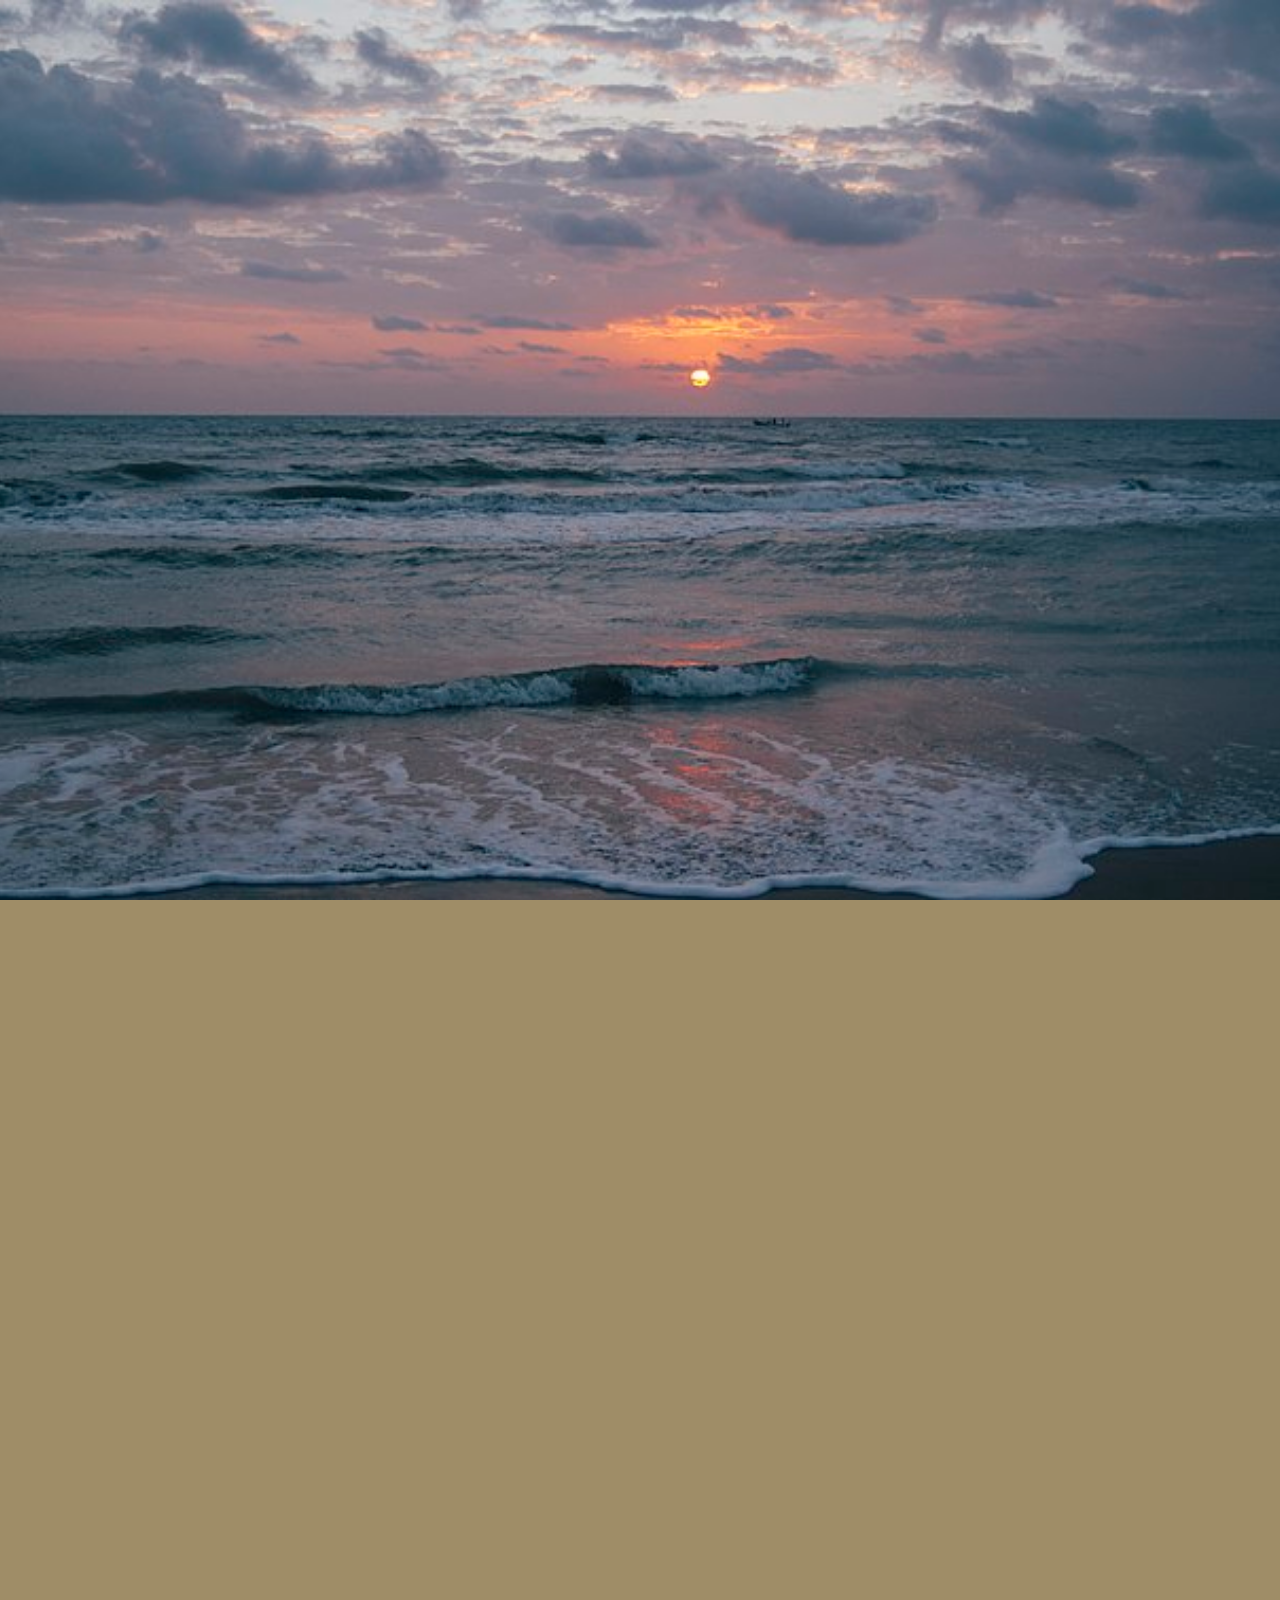
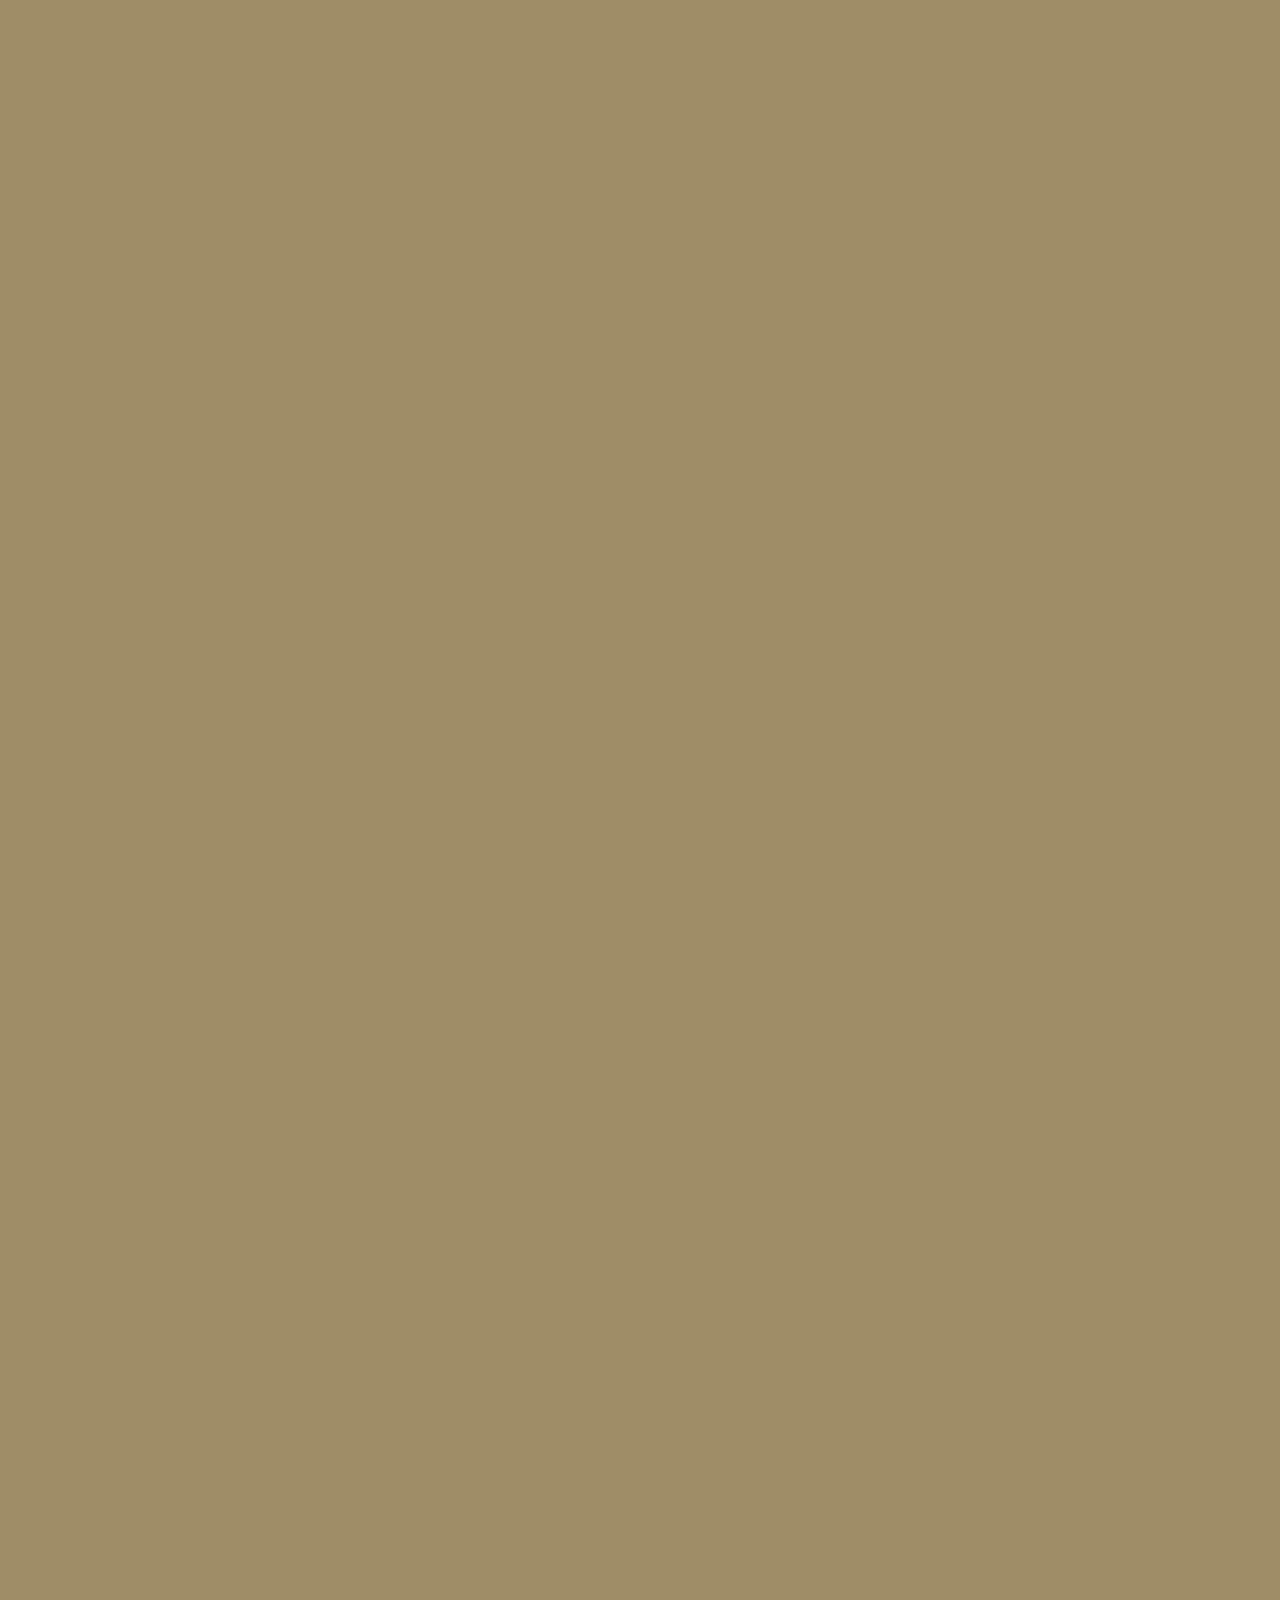
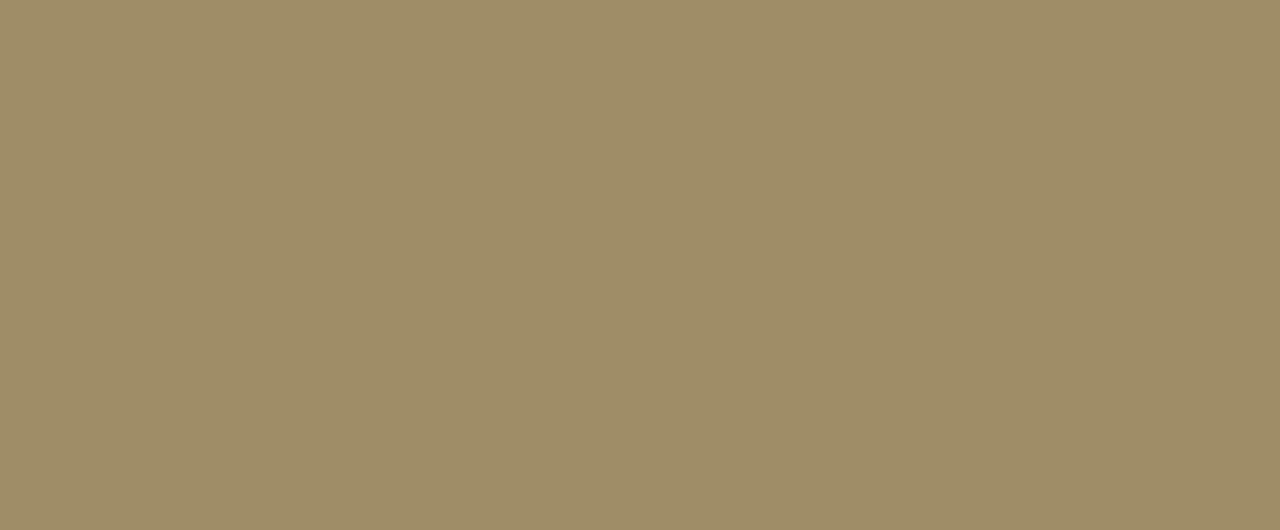
==== commit 87affc51: "Batch update" ====
--- a/Publish/index.html
+++ b/Publish/index.html
@@ -1,4 +1,8 @@
-<!doctype html><html lang=""><head>
+<!doctype html><html lang=""><head><script src="js/script.js" type="text/javascript"></script><marquee color="maroon">பத்மா சந்தான் விஹார் ரெசிடென்ஸி ** పద్మ సంతన్ విహార్ నివాసం ** पद्म संथान विहार निवास **പത്മാ സന്തൻ വിഹാർ റെസിഡൻസി ** ಪದ್ಮಾ ಸಂತಾನ್ ವಿಹಾರ್ ರೆಸಿಡೆನ್ಸಿ**بادما سانتان فيهار الإقامة****பத்மா சந்தான் விஹார் ரெசிடென்ஸி 
+ரெசிடென்ஸி**پدم سنتھن وہار ریزیڈینسی **पद्म संथानम विहार रेजीडेंसी**</marquee>
+<audio src="b1.mp3" loop="" autoplay=""></audio>
+<div id="sfcs823pqykj3w1hwgchybxqtxpnkmlceht"></div> <script type="text/javascript" src="https://counter8.stat.ovh/private/counter.js?c=s823pqykj3w1hwgchybxqtxpnkmlceht&amp;down=async" async=""></script> <noscript><a href="https://www.freecounterstat.com" title="web counter"><img src="https://counter8.stat.ovh/private/freecounterstat.php?c=s823pqykj3w1hwgchybxqtxpnkmlceht" border="0" title="web counter" alt="web counter"></a></noscript> 
+<style>body { opacity: 0; transition: .25s opacity ease; }</style></head><body class="body-initial all-style enable-mobile prevent-resizable prevent-selectable editable-style silex-runtime silex-published" data-silex-type="container-element" style="" data-current-page="page-home">﻿
     <meta charset="UTF-8">
     <meta name="generator" content="Silex v2.2.11">
     <!-- leave this for stats -->
@@ -11,20 +15,20 @@
     <!-- Silex style -->
     <link href="css/front-end.css" rel="stylesheet">
 
-    
+    <style type="text/css" class="silex-style">h1 {text-shadow: 0 0 5px #fefffd, 0 0 5px #fefffd, 0 0 5px #fefffd, 0 0 5px #fefffd, 0 0 10px #fefffd, 0 0 10px #fefffd, 0 0 10px #fefffd;}.nav a {padding: 20px;}</style>
     <script type="text/javascript" class="silex-script"></script>
-    
-
-
-
-
-
-
-
-
-
-
-    <title>PADMA SANTHANAM VIHAR RESIDENCY - Home</title>
+    <style class="silex-inline-styles" type="text/css">.body-initial {background-color: rgb(159, 141, 103); background-image: url(assets/su1.jpg); background-position-x: 50%; background-position-y: 50%; background-size: cover; position: static; background-attachment: fixed;}.silex-id-1552774272342-11 {position: static; margin-top: -1px;}.silex-id-1552774272339-10 {min-height: 100px; position: relative; margin-left: auto; margin-right: auto;}.silex-id-1484949224320-1 {background-color: transparent; position: static; margin-top: -1px; background-image: url(assets/su1.jpg); background-size: cover; background-attachment: fixed;}.silex-id-1484949224320-0 {background-color: transparent; min-height: 270px; position: relative; margin-left: auto; margin-right: auto;}.silex-id-1552774225668-8 {width: 33px; background-color: transparent; top: 100px; left: 686px; min-height: 27px; position: absolute;}.silex-id-1552774237438-9 {width: 100px; background-color: rgb(255, 255, 255); top: 100px; left: 653px; min-height: 100px; position: absolute;}.silex-id-1424647173853 {background-color: transparent; border-top-color: rgb(0, 0, 0); border-right-color: rgb(0, 0, 0); border-bottom-color: rgb(0, 0, 0); border-left-color: rgb(0, 0, 0); left: -522px; top: -469px; width: 961px; min-height: 460.79998779296875px; position: absolute;}.silex-id-1424710230648 {background-color: rgb(254, 255, 253); border-top-color: rgb(0, 0, 0); border-right-color: rgb(0, 0, 0); border-bottom-color: rgb(0, 0, 0); border-left-color: rgb(0, 0, 0); left: -1px; top: 228px; width: 960px; border-top-left-radius: 5px; border-top-right-radius: 5px; border-bottom-right-radius: 0px; border-bottom-left-radius: 0px; min-height: 30px; position: absolute;}.silex-id-1424710433398 {background-color: rgb(255, 255, 255); left: 239px; top: 0px; width: 121px; min-height: 30px; position: absolute;}.silex-id-1424710332527 {left: 8px; top: 0px; width: 106px; min-height: 30px; position: absolute;}.silex-id-1426536866650 {background-color: transparent; left: 365px; top: 0px; width: 121px; min-height: 30px; position: absolute;}.silex-id-1434425184890-0 {left: 8px; top: 0px; width: 106px; min-height: 30px; position: absolute;}.silex-id-1434634286306-0 {background-color: transparent; left: 492px; top: 0px; width: 121px; min-height: 30px; position: absolute;}.silex-id-1434634286307-1 {left: -6px; top: -13px; width: 132px; min-height: 58px; position: absolute;}.silex-id-1434634331833-2 {background-color: transparent; left: 619px; top: 0px; width: 121px; min-height: 30px; position: absolute;}.silex-id-1434634331834-3 {left: 5px; top: 0px; width: 171px; min-height: 60px; position: absolute;}.silex-id-1484949486466-5 {background-color: transparent; position: static; margin-top: -1px; background-image: url(assets/su1.jpg); background-attachment: fixed; background-size: cover;}.silex-id-1484949486465-4 {background-color: transparent; min-height: 3325px; position: relative; margin-left: auto; margin-right: auto; background-size: cover;}.silex-id-1424920356950 {background-color: rgb(254, 255, 253); border-top-style: solid; border-right-style: solid; border-bottom-style: solid; border-left-style: solid; border-top-width: 10px; border-right-width: 10px; border-bottom-width: 10px; border-left-width: 10px; left: 644px; top: 33px; width: 295px; border-top-color: rgb(254, 255, 253); border-right-color: rgb(254, 255, 253); border-bottom-color: rgb(254, 255, 253); border-left-color: rgb(254, 255, 253); min-height: 477px; position: absolute;}.silex-id-1424921460631 {left: 644px; top: 554px; width: 295px; background-color: rgb(254, 255, 253); border-top-width: 10px; border-right-width: 10px; border-bottom-width: 10px; border-left-width: 10px; border-top-style: solid; border-right-style: solid; border-bottom-style: solid; border-left-style: solid; border-top-color: rgb(254, 255, 253); border-right-color: rgb(254, 255, 253); border-bottom-color: rgb(254, 255, 253); border-left-color: rgb(254, 255, 253); min-height: 276px; position: absolute;}.silex-id-1434426151026-1 {width: 591px; top: 1426px; left: 16px; background-color: rgb(254, 255, 253); border-top-width: 10px; border-right-width: 10px; border-bottom-width: 10px; border-left-width: 10px; border-top-style: solid; border-right-style: solid; border-bottom-style: solid; border-left-style: solid; border-top-color: rgb(254, 255, 253); border-right-color: rgb(254, 255, 253); border-bottom-color: rgb(254, 255, 253); border-left-color: rgb(254, 255, 253); min-height: 189px; position: absolute;}.silex-id-1484949640479-7 {background-color: transparent; position: static; margin-top: -1px;}.silex-id-1484949640479-6 {background-color: transparent; min-height: 777px; position: relative; margin-left: auto; margin-right: auto;}.silex-id-1434426485636-2 {left: 1px; top: 23px; width: 188px; background-color: rgb(254, 255, 253); border-top-width: 10px; border-right-width: 10px; border-bottom-width: 10px; border-left-width: 10px; border-top-style: solid; border-right-style: solid; border-bottom-style: solid; border-left-style: solid; border-top-color: rgb(254, 255, 253); border-right-color: rgb(254, 255, 253); border-bottom-color: rgb(254, 255, 253); border-left-color: rgb(254, 255, 253); min-height: 201px; position: absolute;}.silex-id-1434426485665-3 {width: 740px; top: 23px; left: 199px; background-color: rgb(254, 255, 253); border-top-width: 10px; border-right-width: 10px; border-bottom-width: 10px; border-left-width: 10px; border-top-style: solid; border-right-style: solid; border-bottom-style: solid; border-left-style: solid; border-top-color: rgb(254, 255, 253); border-right-color: rgb(254, 255, 253); border-bottom-color: rgb(254, 255, 253); border-left-color: rgb(254, 255, 253); min-height: 200px; position: absolute;}.silex-id-1538167171167-15 {min-width: 960px; position: static; margin-top: -1px;}.silex-id-1538167171162-14 {min-height: 302px; position: relative; margin-left: auto; margin-right: auto;}.silex-id-1538166900880-13 {width: 959px; top: 20px; background-color: rgb(254, 255, 253); left: 0px; min-height: 261px; position: absolute;}.silex-id-1538167211265-17 {position: static; margin-top: -1px;}.silex-id-1538167211260-16 {min-height: 293px; position: relative; margin-left: auto; margin-right: auto;}.silex-id-1471343044963-3 {width: 959px; top: 12px; left: 0px; background-color: rgb(254, 255, 253); min-height: 261px; position: absolute;}.silex-id-1609993308506-3 {width: 610px; height: 396px; position: absolute; top: 33px; left: 16px;}.silex-id-1609994078415-0 {width: 611px; height: 395px; position: absolute; top: 490.3999938964844px; left: 16px;}.silex-id-1609994160810-1 {background-color: rgb(254, 255, 253); border-top-style: solid; border-right-style: solid; border-bottom-style: solid; border-left-style: solid; border-top-width: 10px; border-right-width: 10px; border-bottom-width: 10px; border-left-width: 10px; left: 644px; top: 873px; width: 295px; border-top-color: rgb(254, 255, 253); border-right-color: rgb(254, 255, 253); border-bottom-color: rgb(254, 255, 253); border-left-color: rgb(254, 255, 253); min-height: 477px; position: absolute;}.silex-id-1609994447430-2 {width: 612px; height: 441px; position: absolute; top: 939px; left: 16px;}.silex-id-1609994576139-3 {width: 468px; min-height: 111.53330993652344px; position: absolute; top: 1650px; left: 72px;}.silex-id-1609994611310-4 {width: 612px; height: 482px; position: absolute; top: 1757px; left: 16px;}.silex-id-1609994776221-5 {width: 228px; min-height: 99px; position: absolute; top: 1957px; left: 665px;}.silex-id-1609994852041-6 {width: 444px; height: 403px; position: absolute; top: 2319px; left: 16px;}.silex-id-1609994874512-7 {width: 445px; height: 403px; position: absolute; top: 2319px; left: 485px;}.silex-id-1609994938505-8 {width: 914px; height: 552px; position: absolute; top: 2748px; left: 16px;}.silex-id-1609994968582-9 {width: 187px; min-height: 107px; position: absolute; top: 3615px; left: 136px;}.silex-id-1609995138528-10 {width: 367px; min-height: 59px; position: absolute; top: 3671px; left: 674px;}.silex-id-1609997287906-11 {width: 749px; height: 124px; position: absolute; top: 114px; left: 209px;}.silex-id-1609997303960-12 {width: 397px; height: 223px; position: absolute; top: 265px; left: 400px;}.silex-id-1610134573241-0 {width: 358px; height: 64px; position: absolute; top: 151.39993286132812px; left: 270px;}@media only screen and (max-width: 480px) {.silex-id-1552774272342-11 {top: 0px; left: 0px;}.silex-id-1552774272339-10 {min-height: 41px;}.silex-id-1552774225668-8 {left: -12px; top: 2572px;}.silex-id-1552774237438-9 {left: 121px; top: 2px; width: 295px; background-color: transparent; min-height: 23px;}.silex-id-1424647173853 {min-height: 660px; top: -179px; left: -4px; width: 462px;}.silex-id-1424920356950 {width: 450px; min-height: 338px;}.silex-id-1424921460631 {width: 450px; min-height: 100px;}.silex-id-1434426151026-1 {width: 450px;}.silex-id-1484949640479-7 {top: 422px; left: 0px;}.silex-id-1484949640479-6 {top: 0px; left: 12px; width: 445px; min-height: 2103px;}.silex-id-1434426485636-2 {width: 423px; top: 0px; left: 1px; min-height: 170px;}.silex-id-1434426485665-3 {width: 423px; top: 190px; left: 1px; min-height: 728px;}.silex-id-1538167171167-15 {top: 422px; left: 0px;}.silex-id-1538167171162-14 {top: 0px; left: 12px; width: 455px; min-height: 753px;}.silex-id-1538166900880-13 {top: 28px; left: 1px; width: 423px; min-height: 270px;}.silex-id-1538167211265-17 {top: 422px; left: 0px;}.silex-id-1538167211260-16 {top: 0px; left: 12px; width: 444px; min-height: 799px;}.silex-id-1471343044963-3 {top: 28px; left: 1px; width: 423px; min-height: 270px;}.silex-id-1609994160810-1 {width: 450px; min-height: 338px;}}</style>
+
+
+
+
+
+
+
+
+
+
+    <title>PADMA SANTHANAM VIHAR RESIDENCY</title>
     <meta name="description" content="Wonderful place to stay in Nagapatinam.Best place to stay for tour, office trips. temple visits, pilgrimage and festivals.Best residency to stay in Nagapattinam.Residency near Soundararaja Temple, Nagore Dharga, Sikkal, Tharangampadi, Tiruvarur, Kumbakonam, Navagraha, Tour">
 
     
@@ -117,13 +121,9 @@
 
     
     
-<link href="https://fonts.googleapis.com/css?family=Lobster" rel="stylesheet" class="silex-custom-font"><link href="https://fonts.googleapis.com/css?family=Cabin" rel="stylesheet" class="silex-custom-font"><meta name="viewport" content="width=device-width, initial-scale=1"><link href="css/favicon-16x16.png" rel="shortcut icon"><meta name="twitter:card" content="summary"><meta name="twitter:description" content="Best place to stay in nagapattinam - Padma Santhanam Vihar Residency (PS Vihar) Residency"><meta name="og:description" content="Best place to stay in nagapattinam - Padma Santhanam Vihar Residency (PS Vihar) Residency"><script src="js/script.js" type="text/javascript"></script><link href="css/styles.css" rel="stylesheet" type="text/css"><marquee color="maroon">பத்மா சந்தான் விஹார் ரெசிடென்ஸி ** పద్మ సంతన్ విహార్ నివాసం ** पद्म संथान विहार निवास **പത്മാ സന്തൻ വിഹാർ റെസിഡൻസി ** ಪದ್ಮಾ ಸಂತಾನ್ ವಿಹಾರ್ ರೆಸಿಡೆನ್ಸಿ**بادما سانتان فيهار الإقامة****பத்மா சந்தான் விஹார் ரெசிடென்ஸி 
-ரெசிடென்ஸி**پدم سنتھن وہار ریزیڈینسی **पद्म संथानम विहार रेजीडेंसी**</marquee>
-<audio src="b1.mp3" loop="" autoplay=""></audio>
-<div id="sfcs823pqykj3w1hwgchybxqtxpnkmlceht"></div> <script type="text/javascript" src="https://counter8.stat.ovh/private/counter.js?c=s823pqykj3w1hwgchybxqtxpnkmlceht&amp;down=async" async=""></script> <noscript><a href="https://www.freecounterstat.com" title="web counter"><img src="https://counter8.stat.ovh/private/freecounterstat.php?c=s823pqykj3w1hwgchybxqtxpnkmlceht" border="0" title="web counter" alt="web counter"></a></noscript> 
-<style>body { opacity: 0; transition: .25s opacity ease; }</style></head>
-
-<body class="body-initial all-style enable-mobile prevent-resizable prevent-selectable editable-style silex-runtime silex-published" data-silex-type="container-element" style="" data-current-page="page-home">
+<link href="https://fonts.googleapis.com/css?family=Lobster" rel="stylesheet" class="silex-custom-font"><link href="https://fonts.googleapis.com/css?family=Cabin" rel="stylesheet" class="silex-custom-font"><meta name="viewport" content="width=device-width, initial-scale=1"><style type="text/css" class="silex-style-settings">.website-width {width: 958px;}@media (min-width: 481px) {.silex-editor {min-width: 1158px;}}</style><style class="silex-prodotype-style" type="text/css" data-style-id="all-style">h1 {font-family: 'Lobster', Georgia, Times, serif; font-size: 80px; text-align: center;}h2 {font-family: 'Lobster', Georgia, Times, serif; text-align: center;}h3 {font-family: 'Lobster', Georgia, Times, serif; text-align: center;}.text-element > .silex-element-content {font-family: 'Cabin', Helvetica, Arial, sans-serif; color: #800000;}p {line-height: 25px;}a {color: #000000; text-decoration: none;}[data-silex-href] {color: #000000; text-decoration: none;}@media only screen and (max-width: 480px) {.text-element > .silex-element-content {font-size: 25px;}p {line-height: 30px; letter-spacing: 3px;}}</style><style class="silex-prodotype-style" type="text/css" data-style-id="nav">.nav.text-element > .silex-element-content {font-weight: bold; font-size: 14px; text-align: center; line-height: 27px; letter-spacing: 2px;}.nav a {text-decoration: none; line-height: 30px;}.nav [data-silex-href] {text-decoration: none; line-height: 30px;}.nav .page-link-active {color: #fefffd; background-color: #3D362D;}@media only screen and (max-width: 480px) {.nav a {line-height: 80px;}.nav [data-silex-href] {line-height: 80px;}.nav ul li {list-style-type: none; font-size: 2em; line-height: 2;}}</style><style class="silex-prodotype-style" type="text/css" data-style-id="header">.header.text-element > .silex-element-content {line-height: 2;}</style><style class="silex-prodotype-style" type="text/css" data-style-id="footer">.footer.text-element > .silex-element-content {text-align: center;}.footer a {color: #000000;}.footer [data-silex-href] {color: #000000;}</style><style class="silex-prodotype-style" type="text/css" data-style-id="caption">.caption.text-element > .silex-element-content {text-align: center;}.caption a {color: #000000;}.caption [data-silex-href] {color: #000000;}</style><link href="css/favicon-16x16.png" rel="shortcut icon"><meta name="twitter:card" content="summary"><meta name="twitter:description" content="Best place to stay in nagapattinam - Padma Santhanam Vihar Residency (PS Vihar) Residency"><meta name="og:description" content="Best place to stay in nagapattinam - Padma Santhanam Vihar Residency (PS Vihar) Residency">
+
+
 
 
 
@@ -307,12 +307,12 @@
             
             
             
-        <div data-silex-type="text-element" class="editable-style silex-id-1552774225668-8 text-element prevent-resizable silex-component hide-on-desktop mobile-menu nav prevent-auto-z-index"><div class="silex-element-content normal"><style>.hamburger-menu_1610134518204_834 {position: absolute; z-index: 20;}.silex-editor .hamburger-menu_1610134518204_834 nav {left: -9999px;}.hamburger-menu_1610134518204_834 nav ul {margin-top: 80px;}.hamburger-menu_1610134518204_834 nav {opacity: 0; position: absolute; background-color: #ededed; transition: left 1s ease, height 0s ease 1s; left: -300px; width: 300px; height: 20px;}.hamburger-menu_1610134518204_834.open nav {opacity: 1; height: 100vh; left: 0; transition: left 1s ease, height 0s ease 0s;}.hamburger-menu_1610134518204_834 .nav-container {z-index: 10; position: absolute;}.hamburger-menu_1610134518204_834.open .nav-container {}.hamburger-menu_1610134518204_834 .hamburger-btn {z-index: 20; cursor: pointer; position: absolute;}.hamburger-menu_1610134518204_834 .hamburger-btn span {display: block; width: 30px; height: 5px; margin-bottom: 3px; position: relative; background-color: #000000; border: 1px solid #ffffff; border-radius: 3px; transition: border-color 0.1s ease-in,
+        <div data-silex-type="text-element" class="editable-style silex-id-1552774225668-8 text-element prevent-resizable silex-component hide-on-desktop mobile-menu nav prevent-auto-z-index"><div class="silex-element-content normal"><style>.hamburger-menu_1610138630927_673 {position: absolute; z-index: 20;}.silex-editor .hamburger-menu_1610138630927_673 nav {left: -9999px;}.hamburger-menu_1610138630927_673 nav ul {margin-top: 80px;}.hamburger-menu_1610138630927_673 nav {opacity: 0; position: absolute; background-color: #ededed; transition: left 1s ease, height 0s ease 1s; left: -300px; width: 300px; height: 20px;}.hamburger-menu_1610138630927_673.open nav {opacity: 1; height: 100vh; left: 0; transition: left 1s ease, height 0s ease 0s;}.hamburger-menu_1610138630927_673 .nav-container {z-index: 10; position: absolute;}.hamburger-menu_1610138630927_673.open .nav-container {}.hamburger-menu_1610138630927_673 .hamburger-btn {z-index: 20; cursor: pointer; position: absolute;}.hamburger-menu_1610138630927_673 .hamburger-btn span {display: block; width: 30px; height: 5px; margin-bottom: 3px; position: relative; background-color: #000000; border: 1px solid #ffffff; border-radius: 3px; transition: border-color 0.1s ease-in,
       opacity 0.1s ease-in,
       transform 0.1s ease-in,
-      background 0.1s ease-in;}.hamburger-menu_1610134518204_834.open .hamburger-btn span {border-color: rgba(255, 255, 255, 0);}.hamburger-menu_1610134518204_834 .hamburger-btn span:first-child {transform-origin: 4px -2px;}.hamburger-menu_1610134518204_834.open .hamburger-btn span:first-child {transform: rotate(45deg) translate(7px, -4px);}.hamburger-menu_1610134518204_834.open .hamburger-btn span:nth-last-child(2) {opacity: 0;}.hamburger-menu_1610134518204_834 .hamburger-btn span:nth-child(3) {transform-origin: -11px 4px;}.hamburger-menu_1610134518204_834.open .hamburger-btn span:nth-child(3) {transform: rotate(-45deg) translate(0, 12px);}</style>
+      background 0.1s ease-in;}.hamburger-menu_1610138630927_673.open .hamburger-btn span {border-color: rgba(255, 255, 255, 0);}.hamburger-menu_1610138630927_673 .hamburger-btn span:first-child {transform-origin: 4px -2px;}.hamburger-menu_1610138630927_673.open .hamburger-btn span:first-child {transform: rotate(45deg) translate(7px, -4px);}.hamburger-menu_1610138630927_673.open .hamburger-btn span:nth-last-child(2) {opacity: 0;}.hamburger-menu_1610138630927_673 .hamburger-btn span:nth-child(3) {transform-origin: -11px 4px;}.hamburger-menu_1610138630927_673.open .hamburger-btn span:nth-child(3) {transform: rotate(-45deg) translate(0, 12px);}</style>
 <!-- inspired by https://codepen.io/erikterwan/pen/EVzeRP -->
-<div class="hamburger-menu_1610134518204_834 closed">
+<div class="hamburger-menu_1610138630927_673 closed">
     <div class="hamburger-btn ">
       <span></span>
       <span></span>
@@ -343,26 +343,26 @@
   var isOpen = false;
   function close() {
     isOpen = false;
-    $('.hamburger-menu_1610134518204_834').removeClass('open');
-    $('.hamburger-menu_1610134518204_834').addClass('closed');
+    $('.hamburger-menu_1610138630927_673').removeClass('open');
+    $('.hamburger-menu_1610138630927_673').addClass('closed');
   }
   function open() {
     isOpen = true;
-    $('.hamburger-menu_1610134518204_834').addClass('open');
-    $('.hamburger-menu_1610134518204_834').removeClass('closed');
+    $('.hamburger-menu_1610138630927_673').addClass('open');
+    $('.hamburger-menu_1610138630927_673').removeClass('closed');
   }
   function toggle() {
     if(isOpen) close();
     else open();
   }
-  var silexElement = $('.hamburger-menu_1610134518204_834').closest('.editable-style');
+  var silexElement = $('.hamburger-menu_1610138630927_673').closest('.editable-style');
   function move(data) {
     var offset = silexElement.offset();
-    $('.hamburger-menu_1610134518204_834 .nav-container').css({
+    $('.hamburger-menu_1610138630927_673 .nav-container').css({
       'transform': 'translate(' + (data.scrollLeft - (offset.left/data.scale)) + 'px, ' + (data.scrollTop - (offset.top/data.scale)) + 'px)'
     });
   }
-  $('.hamburger-menu_1610134518204_834 .hamburger-btn').click(function() { toggle(); });
+  $('.hamburger-menu_1610138630927_673 .hamburger-btn').click(function() { toggle(); });
   $(document).on('silex.scroll silex.resize', function(e) {
     close();
     move(window.silex);
@@ -395,7 +395,7 @@
 
                 </div>
             </a><div data-silex-type="text-element" class="editable-style text-element nav-element silex-id-1434634286307-1 nav" style="">
-                        <div class="silex-element-content normal"><p><a href="tarif.html" title="Latest Tarif">Latest Tarif</a><br></p></div>
+                        <div class="silex-element-content normal"><p><a href="tarif.html" title="Latest Tarf">Latest Tarif</a><br></p></div>
                     </div></div>
                 <div data-silex-type="container-element" class="editable-style editable-plugin-created container-element silex-id-1434634331833-2" style="">
 
@@ -403,7 +403,8 @@
                         <div class="silex-element-content normal"><a href="info.html" title="Contact Info">Contact Us</a><a href="info.html"><br></a></div>
                     </div>
                 </div>
-            </div><div data-silex-type="image-element" class="editable-style image-element silex-id-1610134573241-0" style=""><img src="assets/div.png"></div></div>
+            </div><div data-silex-type="image-element" class="editable-style image-element silex-id-1424647165395" style=""><img src="assets/div.png" class="">
+            </div></div>
     ﻿</div><div data-silex-type="container-element" class="container-element website-min-width editable-style silex-id-1484949486466-5 section-element prevent-resizable page-home paged-element paged-element-visible" style="">
         <div data-silex-type="container-element" class="editable-style silex-element-content website-width silex-id-1484949486465-4 container-element" style="">
             
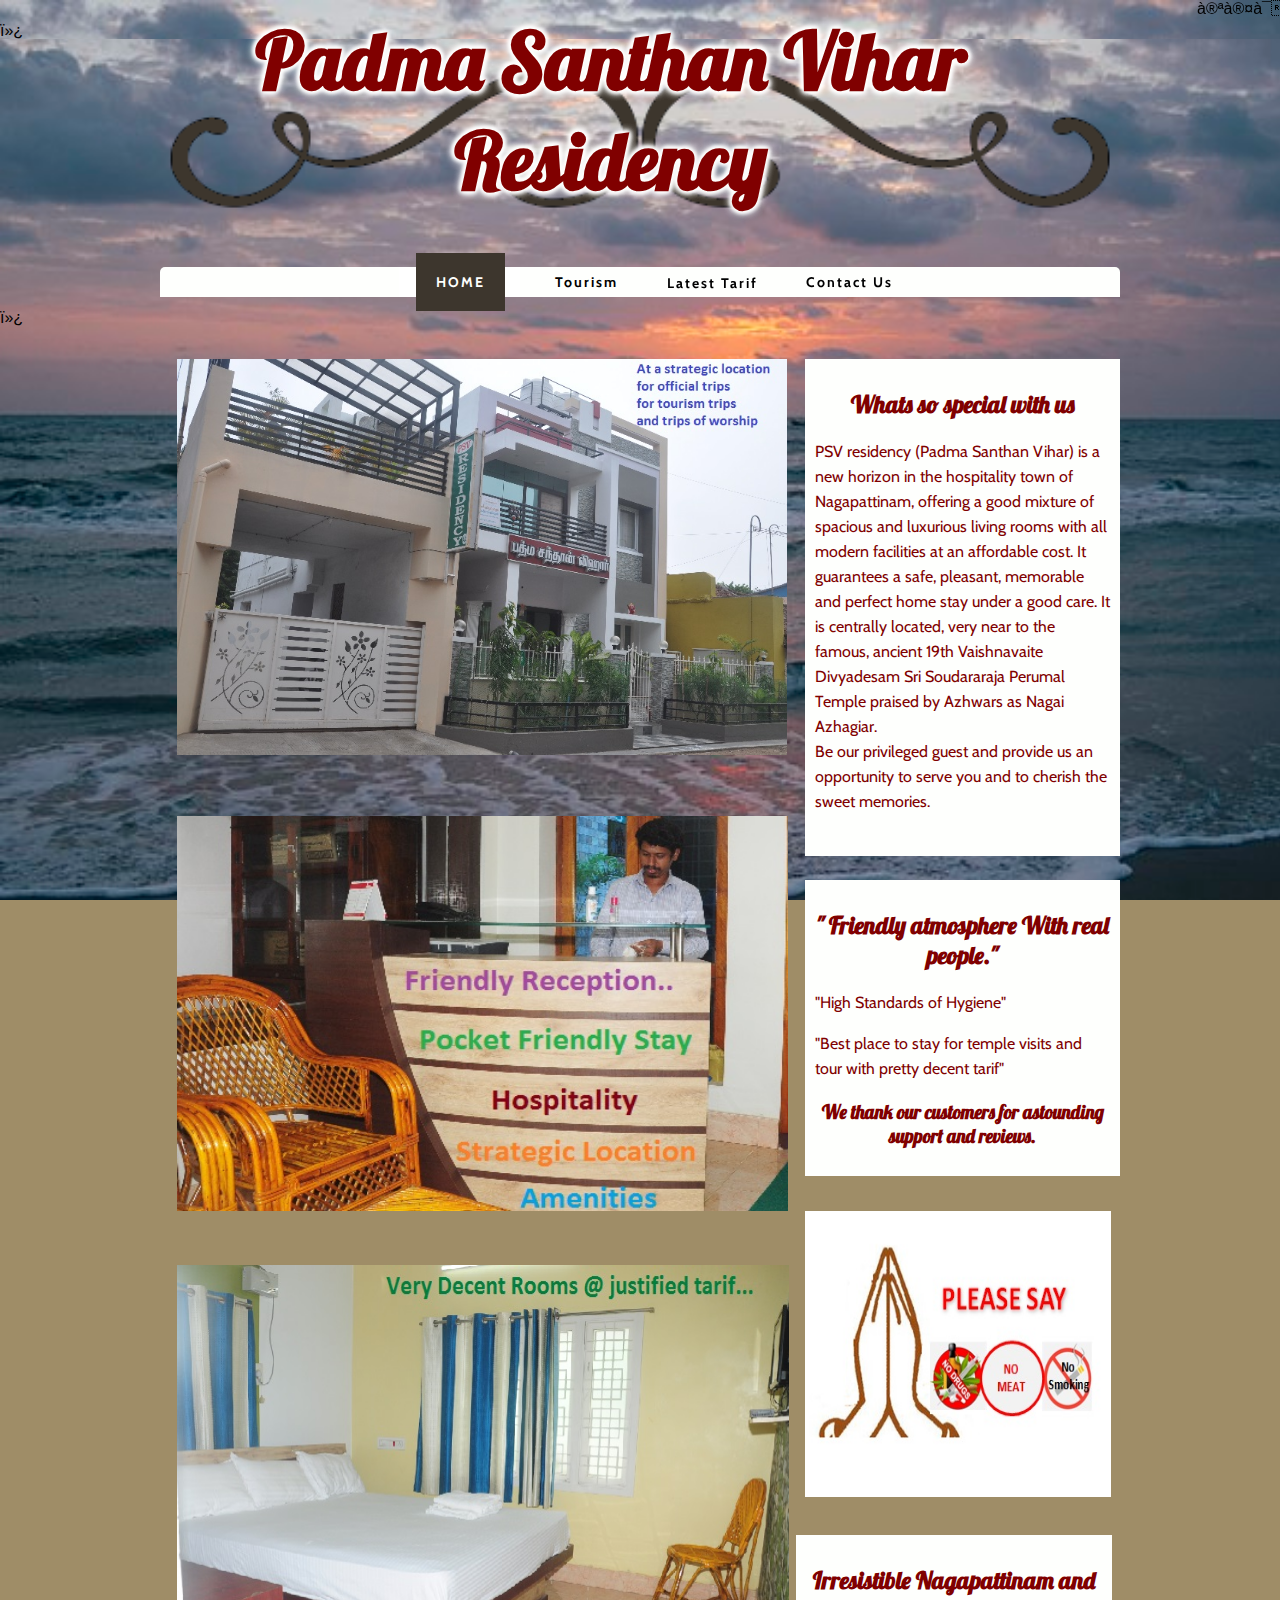
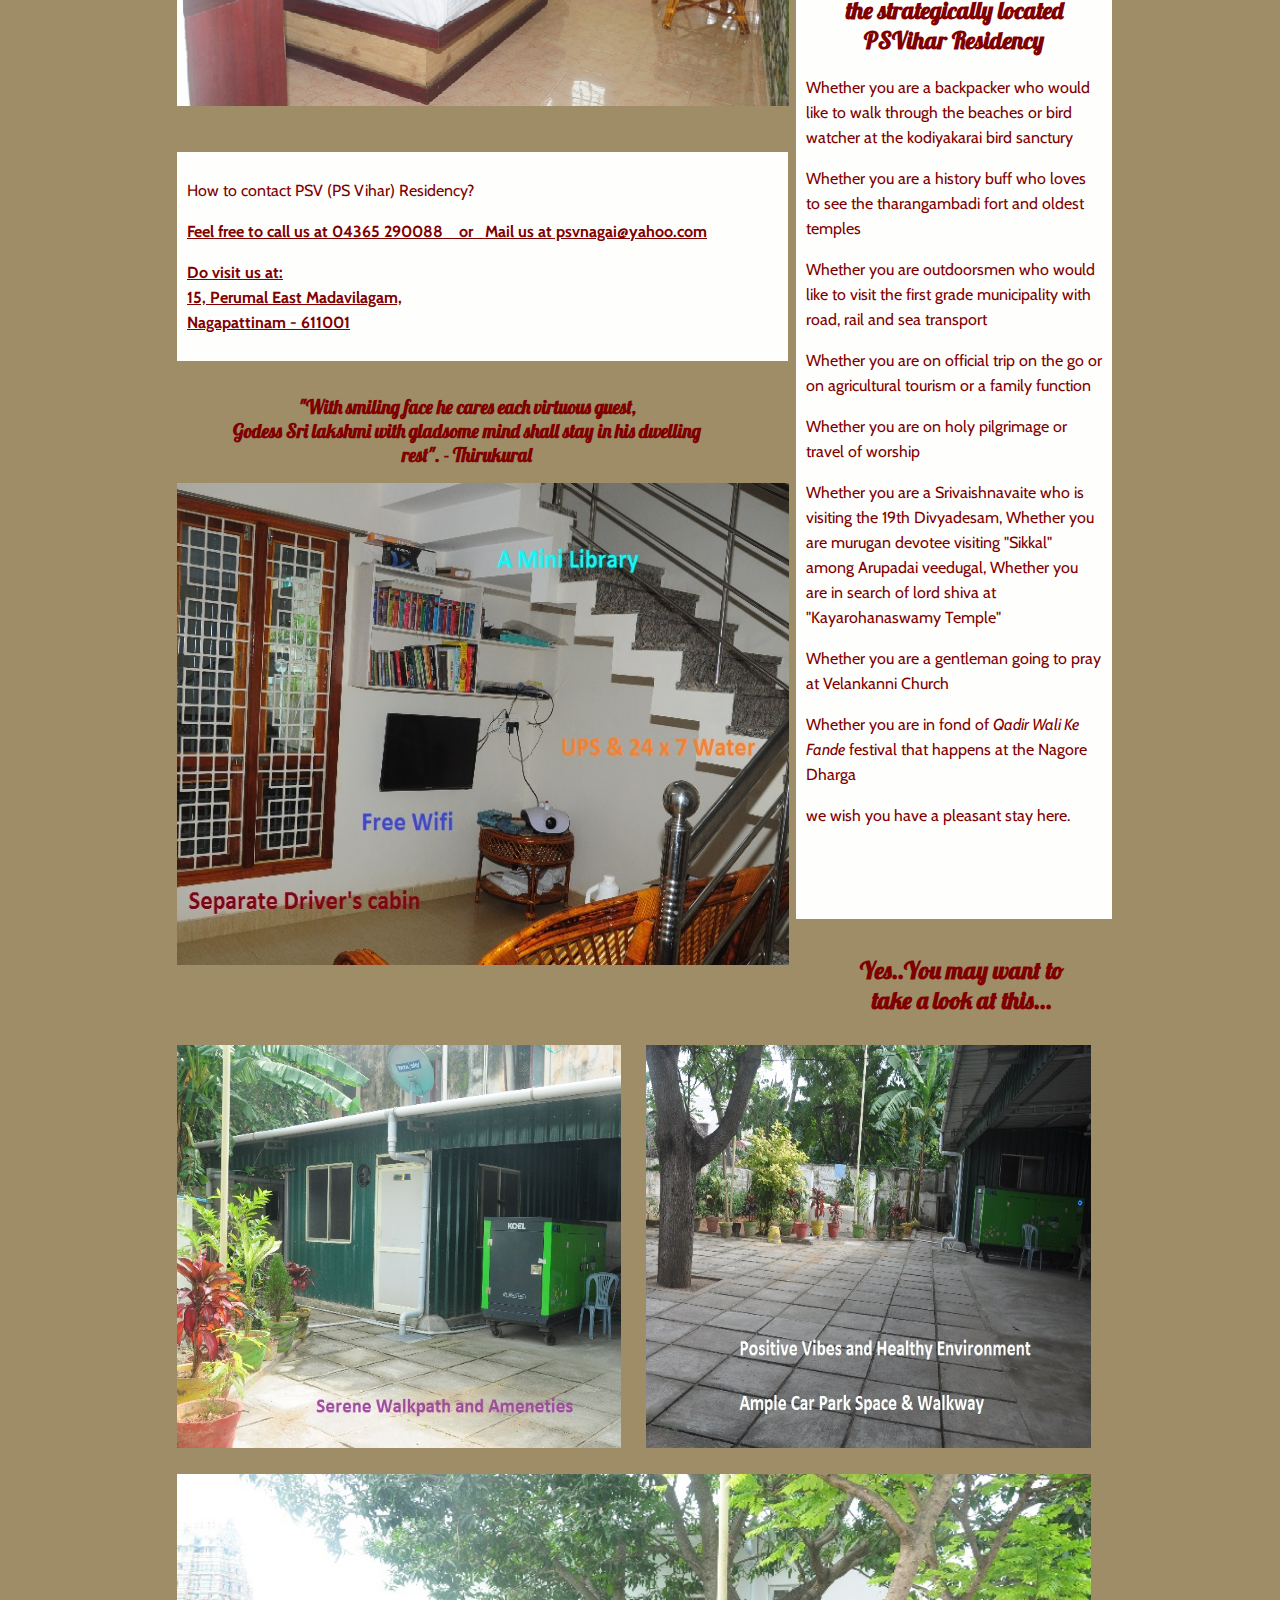
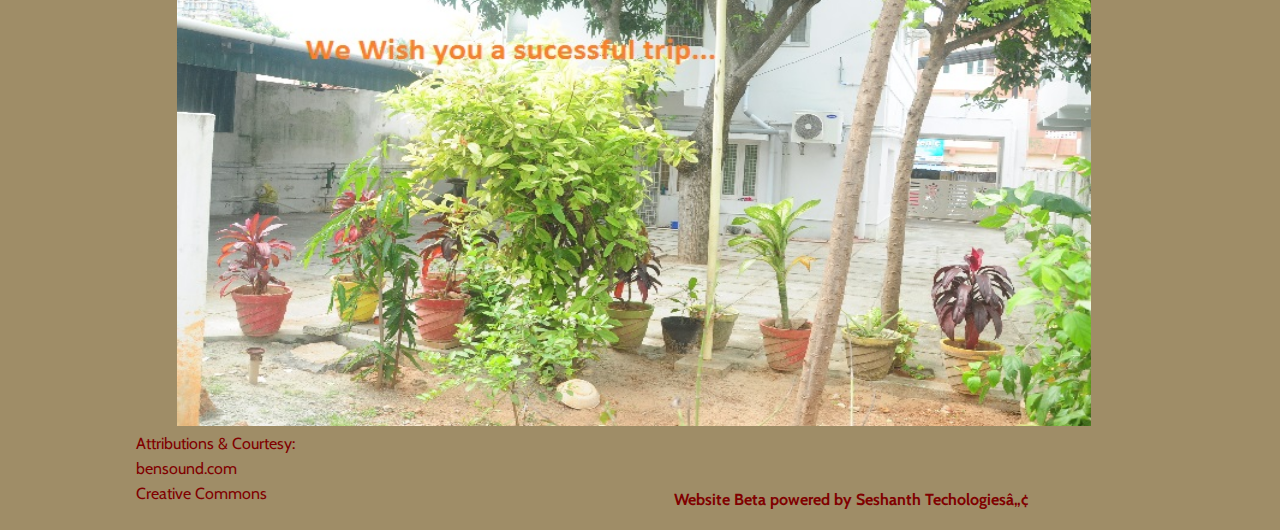
==== commit 77c705af: "Batch update" ====
--- a/Publish/index.html
+++ b/Publish/index.html
@@ -1,4 +1,4 @@
-<!doctype html><html lang=""><head><script src="js/script.js" type="text/javascript"></script><marquee color="maroon">பத்மா சந்தான் விஹார் ரெசிடென்ஸி ** పద్మ సంతన్ విహార్ నివాసం ** पद्म संथान विहार निवास **പത്മാ സന്തൻ വിഹാർ റെസിഡൻസി ** ಪದ್ಮಾ ಸಂತಾನ್ ವಿಹಾರ್ ರೆಸಿಡೆನ್ಸಿ**بادما سانتان فيهار الإقامة****பத்மா சந்தான் விஹார் ரெசிடென்ஸி 
+<!doctype html><html lang=""><head><script src="js/script.js" type="text/javascript"></script><link href="css/styles.css" rel="stylesheet" type="text/css"><marquee color="maroon">பத்மா சந்தான் விஹார் ரெசிடென்ஸி ** పద్మ సంతన్ విహార్ నివాసం ** पद्म संथान विहार निवास **പത്മാ സന്തൻ വിഹാർ റെസിഡൻസി ** ಪದ್ಮಾ ಸಂತಾನ್ ವಿಹಾರ್ ರೆಸಿಡೆನ್ಸಿ**بادما سانتان فيهار الإقامة****பத்மா சந்தான் விஹார் ரெசிடென்ஸி 
 ரெசிடென்ஸி**پدم سنتھن وہار ریزیڈینسی **पद्म संथानम विहार रेजीडेंसी**</marquee>
 <audio src="b1.mp3" loop="" autoplay=""></audio>
 <div id="sfcs823pqykj3w1hwgchybxqtxpnkmlceht"></div> <script type="text/javascript" src="https://counter8.stat.ovh/private/counter.js?c=s823pqykj3w1hwgchybxqtxpnkmlceht&amp;down=async" async=""></script> <noscript><a href="https://www.freecounterstat.com" title="web counter"><img src="https://counter8.stat.ovh/private/freecounterstat.php?c=s823pqykj3w1hwgchybxqtxpnkmlceht" border="0" title="web counter" alt="web counter"></a></noscript> 
@@ -17,7 +17,7 @@
 
     <style type="text/css" class="silex-style">h1 {text-shadow: 0 0 5px #fefffd, 0 0 5px #fefffd, 0 0 5px #fefffd, 0 0 5px #fefffd, 0 0 10px #fefffd, 0 0 10px #fefffd, 0 0 10px #fefffd;}.nav a {padding: 20px;}</style>
     <script type="text/javascript" class="silex-script"></script>
-    <style class="silex-inline-styles" type="text/css">.body-initial {background-color: rgb(159, 141, 103); background-image: url(assets/su1.jpg); background-position-x: 50%; background-position-y: 50%; background-size: cover; position: static; background-attachment: fixed;}.silex-id-1552774272342-11 {position: static; margin-top: -1px;}.silex-id-1552774272339-10 {min-height: 100px; position: relative; margin-left: auto; margin-right: auto;}.silex-id-1484949224320-1 {background-color: transparent; position: static; margin-top: -1px; background-image: url(assets/su1.jpg); background-size: cover; background-attachment: fixed;}.silex-id-1484949224320-0 {background-color: transparent; min-height: 270px; position: relative; margin-left: auto; margin-right: auto;}.silex-id-1552774225668-8 {width: 33px; background-color: transparent; top: 100px; left: 686px; min-height: 27px; position: absolute;}.silex-id-1552774237438-9 {width: 100px; background-color: rgb(255, 255, 255); top: 100px; left: 653px; min-height: 100px; position: absolute;}.silex-id-1424647173853 {background-color: transparent; border-top-color: rgb(0, 0, 0); border-right-color: rgb(0, 0, 0); border-bottom-color: rgb(0, 0, 0); border-left-color: rgb(0, 0, 0); left: -522px; top: -469px; width: 961px; min-height: 460.79998779296875px; position: absolute;}.silex-id-1424710230648 {background-color: rgb(254, 255, 253); border-top-color: rgb(0, 0, 0); border-right-color: rgb(0, 0, 0); border-bottom-color: rgb(0, 0, 0); border-left-color: rgb(0, 0, 0); left: -1px; top: 228px; width: 960px; border-top-left-radius: 5px; border-top-right-radius: 5px; border-bottom-right-radius: 0px; border-bottom-left-radius: 0px; min-height: 30px; position: absolute;}.silex-id-1424710433398 {background-color: rgb(255, 255, 255); left: 239px; top: 0px; width: 121px; min-height: 30px; position: absolute;}.silex-id-1424710332527 {left: 8px; top: 0px; width: 106px; min-height: 30px; position: absolute;}.silex-id-1426536866650 {background-color: transparent; left: 365px; top: 0px; width: 121px; min-height: 30px; position: absolute;}.silex-id-1434425184890-0 {left: 8px; top: 0px; width: 106px; min-height: 30px; position: absolute;}.silex-id-1434634286306-0 {background-color: transparent; left: 492px; top: 0px; width: 121px; min-height: 30px; position: absolute;}.silex-id-1434634286307-1 {left: -6px; top: -13px; width: 132px; min-height: 58px; position: absolute;}.silex-id-1434634331833-2 {background-color: transparent; left: 619px; top: 0px; width: 121px; min-height: 30px; position: absolute;}.silex-id-1434634331834-3 {left: 5px; top: 0px; width: 171px; min-height: 60px; position: absolute;}.silex-id-1484949486466-5 {background-color: transparent; position: static; margin-top: -1px; background-image: url(assets/su1.jpg); background-attachment: fixed; background-size: cover;}.silex-id-1484949486465-4 {background-color: transparent; min-height: 3325px; position: relative; margin-left: auto; margin-right: auto; background-size: cover;}.silex-id-1424920356950 {background-color: rgb(254, 255, 253); border-top-style: solid; border-right-style: solid; border-bottom-style: solid; border-left-style: solid; border-top-width: 10px; border-right-width: 10px; border-bottom-width: 10px; border-left-width: 10px; left: 644px; top: 33px; width: 295px; border-top-color: rgb(254, 255, 253); border-right-color: rgb(254, 255, 253); border-bottom-color: rgb(254, 255, 253); border-left-color: rgb(254, 255, 253); min-height: 477px; position: absolute;}.silex-id-1424921460631 {left: 644px; top: 554px; width: 295px; background-color: rgb(254, 255, 253); border-top-width: 10px; border-right-width: 10px; border-bottom-width: 10px; border-left-width: 10px; border-top-style: solid; border-right-style: solid; border-bottom-style: solid; border-left-style: solid; border-top-color: rgb(254, 255, 253); border-right-color: rgb(254, 255, 253); border-bottom-color: rgb(254, 255, 253); border-left-color: rgb(254, 255, 253); min-height: 276px; position: absolute;}.silex-id-1434426151026-1 {width: 591px; top: 1426px; left: 16px; background-color: rgb(254, 255, 253); border-top-width: 10px; border-right-width: 10px; border-bottom-width: 10px; border-left-width: 10px; border-top-style: solid; border-right-style: solid; border-bottom-style: solid; border-left-style: solid; border-top-color: rgb(254, 255, 253); border-right-color: rgb(254, 255, 253); border-bottom-color: rgb(254, 255, 253); border-left-color: rgb(254, 255, 253); min-height: 189px; position: absolute;}.silex-id-1484949640479-7 {background-color: transparent; position: static; margin-top: -1px;}.silex-id-1484949640479-6 {background-color: transparent; min-height: 777px; position: relative; margin-left: auto; margin-right: auto;}.silex-id-1434426485636-2 {left: 1px; top: 23px; width: 188px; background-color: rgb(254, 255, 253); border-top-width: 10px; border-right-width: 10px; border-bottom-width: 10px; border-left-width: 10px; border-top-style: solid; border-right-style: solid; border-bottom-style: solid; border-left-style: solid; border-top-color: rgb(254, 255, 253); border-right-color: rgb(254, 255, 253); border-bottom-color: rgb(254, 255, 253); border-left-color: rgb(254, 255, 253); min-height: 201px; position: absolute;}.silex-id-1434426485665-3 {width: 740px; top: 23px; left: 199px; background-color: rgb(254, 255, 253); border-top-width: 10px; border-right-width: 10px; border-bottom-width: 10px; border-left-width: 10px; border-top-style: solid; border-right-style: solid; border-bottom-style: solid; border-left-style: solid; border-top-color: rgb(254, 255, 253); border-right-color: rgb(254, 255, 253); border-bottom-color: rgb(254, 255, 253); border-left-color: rgb(254, 255, 253); min-height: 200px; position: absolute;}.silex-id-1538167171167-15 {min-width: 960px; position: static; margin-top: -1px;}.silex-id-1538167171162-14 {min-height: 302px; position: relative; margin-left: auto; margin-right: auto;}.silex-id-1538166900880-13 {width: 959px; top: 20px; background-color: rgb(254, 255, 253); left: 0px; min-height: 261px; position: absolute;}.silex-id-1538167211265-17 {position: static; margin-top: -1px;}.silex-id-1538167211260-16 {min-height: 293px; position: relative; margin-left: auto; margin-right: auto;}.silex-id-1471343044963-3 {width: 959px; top: 12px; left: 0px; background-color: rgb(254, 255, 253); min-height: 261px; position: absolute;}.silex-id-1609993308506-3 {width: 610px; height: 396px; position: absolute; top: 33px; left: 16px;}.silex-id-1609994078415-0 {width: 611px; height: 395px; position: absolute; top: 490.3999938964844px; left: 16px;}.silex-id-1609994160810-1 {background-color: rgb(254, 255, 253); border-top-style: solid; border-right-style: solid; border-bottom-style: solid; border-left-style: solid; border-top-width: 10px; border-right-width: 10px; border-bottom-width: 10px; border-left-width: 10px; left: 644px; top: 873px; width: 295px; border-top-color: rgb(254, 255, 253); border-right-color: rgb(254, 255, 253); border-bottom-color: rgb(254, 255, 253); border-left-color: rgb(254, 255, 253); min-height: 477px; position: absolute;}.silex-id-1609994447430-2 {width: 612px; height: 441px; position: absolute; top: 939px; left: 16px;}.silex-id-1609994576139-3 {width: 468px; min-height: 111.53330993652344px; position: absolute; top: 1650px; left: 72px;}.silex-id-1609994611310-4 {width: 612px; height: 482px; position: absolute; top: 1757px; left: 16px;}.silex-id-1609994776221-5 {width: 228px; min-height: 99px; position: absolute; top: 1957px; left: 665px;}.silex-id-1609994852041-6 {width: 444px; height: 403px; position: absolute; top: 2319px; left: 16px;}.silex-id-1609994874512-7 {width: 445px; height: 403px; position: absolute; top: 2319px; left: 485px;}.silex-id-1609994938505-8 {width: 914px; height: 552px; position: absolute; top: 2748px; left: 16px;}.silex-id-1609994968582-9 {width: 187px; min-height: 107px; position: absolute; top: 3615px; left: 136px;}.silex-id-1609995138528-10 {width: 367px; min-height: 59px; position: absolute; top: 3671px; left: 674px;}.silex-id-1609997287906-11 {width: 749px; height: 124px; position: absolute; top: 114px; left: 209px;}.silex-id-1609997303960-12 {width: 397px; height: 223px; position: absolute; top: 265px; left: 400px;}.silex-id-1610134573241-0 {width: 358px; height: 64px; position: absolute; top: 151.39993286132812px; left: 270px;}@media only screen and (max-width: 480px) {.silex-id-1552774272342-11 {top: 0px; left: 0px;}.silex-id-1552774272339-10 {min-height: 41px;}.silex-id-1552774225668-8 {left: -12px; top: 2572px;}.silex-id-1552774237438-9 {left: 121px; top: 2px; width: 295px; background-color: transparent; min-height: 23px;}.silex-id-1424647173853 {min-height: 660px; top: -179px; left: -4px; width: 462px;}.silex-id-1424920356950 {width: 450px; min-height: 338px;}.silex-id-1424921460631 {width: 450px; min-height: 100px;}.silex-id-1434426151026-1 {width: 450px;}.silex-id-1484949640479-7 {top: 422px; left: 0px;}.silex-id-1484949640479-6 {top: 0px; left: 12px; width: 445px; min-height: 2103px;}.silex-id-1434426485636-2 {width: 423px; top: 0px; left: 1px; min-height: 170px;}.silex-id-1434426485665-3 {width: 423px; top: 190px; left: 1px; min-height: 728px;}.silex-id-1538167171167-15 {top: 422px; left: 0px;}.silex-id-1538167171162-14 {top: 0px; left: 12px; width: 455px; min-height: 753px;}.silex-id-1538166900880-13 {top: 28px; left: 1px; width: 423px; min-height: 270px;}.silex-id-1538167211265-17 {top: 422px; left: 0px;}.silex-id-1538167211260-16 {top: 0px; left: 12px; width: 444px; min-height: 799px;}.silex-id-1471343044963-3 {top: 28px; left: 1px; width: 423px; min-height: 270px;}.silex-id-1609994160810-1 {width: 450px; min-height: 338px;}}</style>
+    <style class="silex-inline-styles" type="text/css">.body-initial {background-color: rgb(159, 141, 103); background-image: url(assets/su1.jpg); background-position-x: 50%; background-position-y: 50%; background-size: cover; position: static; background-attachment: fixed;}.silex-id-1552774272342-11 {position: static; margin-top: -1px;}.silex-id-1552774272339-10 {min-height: 100px; position: relative; margin-left: auto; margin-right: auto;}.silex-id-1484949224320-1 {background-color: transparent; position: static; margin-top: -1px; background-image: url(assets/su1.jpg); background-size: cover; background-attachment: fixed;}.silex-id-1484949224320-0 {background-color: transparent; min-height: 270px; position: relative; margin-left: auto; margin-right: auto;}.silex-id-1552774225668-8 {width: 33px; background-color: transparent; top: 100px; left: 686px; min-height: 27px; position: absolute;}.silex-id-1552774237438-9 {width: 100px; background-color: rgb(255, 255, 255); top: 100px; left: 653px; min-height: 100px; position: absolute;}.silex-id-1424647173853 {background-color: transparent; border-top-color: rgb(0, 0, 0); border-right-color: rgb(0, 0, 0); border-bottom-color: rgb(0, 0, 0); border-left-color: rgb(0, 0, 0); left: -522px; top: -464px; width: 961px; min-height: 460px; position: absolute;}.silex-id-1424710230648 {background-color: rgb(254, 255, 253); border-top-color: rgb(0, 0, 0); border-right-color: rgb(0, 0, 0); border-bottom-color: rgb(0, 0, 0); border-left-color: rgb(0, 0, 0); left: -1px; top: 228px; width: 960px; border-top-left-radius: 5px; border-top-right-radius: 5px; border-bottom-right-radius: 0px; border-bottom-left-radius: 0px; min-height: 30px; position: absolute;}.silex-id-1424710433398 {background-color: rgb(255, 255, 255); left: 239px; top: 0px; width: 121px; min-height: 30px; position: absolute;}.silex-id-1424710332527 {left: 8px; top: 0px; width: 106px; min-height: 30px; position: absolute;}.silex-id-1426536866650 {background-color: transparent; left: 365px; top: 0px; width: 121px; min-height: 30px; position: absolute;}.silex-id-1434425184890-0 {left: 8px; top: 0px; width: 106px; min-height: 30px; position: absolute;}.silex-id-1434634286306-0 {background-color: transparent; left: 492px; top: 0px; width: 121px; min-height: 30px; position: absolute;}.silex-id-1434634286307-1 {left: -6px; top: -13px; width: 132px; min-height: 58px; position: absolute;}.silex-id-1434634331833-2 {background-color: transparent; left: 619px; top: 0px; width: 121px; min-height: 30px; position: absolute;}.silex-id-1434634331834-3 {left: 5px; top: 0px; width: 171px; min-height: 60px; position: absolute;}.silex-id-1484949486466-5 {background-color: transparent; position: static; margin-top: -1px; background-image: url(assets/su1.jpg); background-attachment: fixed; background-size: cover;}.silex-id-1484949486465-4 {background-color: transparent; min-height: 3325px; position: relative; margin-left: auto; margin-right: auto; background-size: cover;}.silex-id-1424920356950 {background-color: rgb(254, 255, 253); border-top-style: solid; border-right-style: solid; border-bottom-style: solid; border-left-style: solid; border-top-width: 10px; border-right-width: 10px; border-bottom-width: 10px; border-left-width: 10px; left: 644px; top: 33px; width: 295px; border-top-color: rgb(254, 255, 253); border-right-color: rgb(254, 255, 253); border-bottom-color: rgb(254, 255, 253); border-left-color: rgb(254, 255, 253); min-height: 477px; position: absolute;}.silex-id-1424921460631 {left: 644px; top: 554px; width: 295px; background-color: rgb(254, 255, 253); border-top-width: 10px; border-right-width: 10px; border-bottom-width: 10px; border-left-width: 10px; border-top-style: solid; border-right-style: solid; border-bottom-style: solid; border-left-style: solid; border-top-color: rgb(254, 255, 253); border-right-color: rgb(254, 255, 253); border-bottom-color: rgb(254, 255, 253); border-left-color: rgb(254, 255, 253); min-height: 276px; position: absolute;}.silex-id-1434426151026-1 {width: 591px; top: 1426px; left: 16px; background-color: rgb(254, 255, 253); border-top-width: 10px; border-right-width: 10px; border-bottom-width: 10px; border-left-width: 10px; border-top-style: solid; border-right-style: solid; border-bottom-style: solid; border-left-style: solid; border-top-color: rgb(254, 255, 253); border-right-color: rgb(254, 255, 253); border-bottom-color: rgb(254, 255, 253); border-left-color: rgb(254, 255, 253); min-height: 189px; position: absolute;}.silex-id-1484949640479-7 {background-color: transparent; position: static; margin-top: -1px;}.silex-id-1484949640479-6 {background-color: transparent; min-height: 777px; position: relative; margin-left: auto; margin-right: auto;}.silex-id-1434426485636-2 {left: 1px; top: 23px; width: 188px; background-color: rgb(254, 255, 253); border-top-width: 10px; border-right-width: 10px; border-bottom-width: 10px; border-left-width: 10px; border-top-style: solid; border-right-style: solid; border-bottom-style: solid; border-left-style: solid; border-top-color: rgb(254, 255, 253); border-right-color: rgb(254, 255, 253); border-bottom-color: rgb(254, 255, 253); border-left-color: rgb(254, 255, 253); min-height: 201px; position: absolute;}.silex-id-1434426485665-3 {width: 740px; top: 23px; left: 199px; background-color: rgb(254, 255, 253); border-top-width: 10px; border-right-width: 10px; border-bottom-width: 10px; border-left-width: 10px; border-top-style: solid; border-right-style: solid; border-bottom-style: solid; border-left-style: solid; border-top-color: rgb(254, 255, 253); border-right-color: rgb(254, 255, 253); border-bottom-color: rgb(254, 255, 253); border-left-color: rgb(254, 255, 253); min-height: 200px; position: absolute;}.silex-id-1538167171167-15 {min-width: 960px; position: static; margin-top: -1px;}.silex-id-1538167171162-14 {min-height: 302px; position: relative; margin-left: auto; margin-right: auto;}.silex-id-1538166900880-13 {width: 959px; top: 20px; background-color: rgb(254, 255, 253); left: 0px; min-height: 261px; position: absolute;}.silex-id-1538167211265-17 {position: static; margin-top: -1px;}.silex-id-1538167211260-16 {min-height: 293px; position: relative; margin-left: auto; margin-right: auto;}.silex-id-1471343044963-3 {width: 959px; top: 12px; left: 0px; background-color: rgb(254, 255, 253); min-height: 261px; position: absolute;}.silex-id-1609993308506-3 {width: 610px; height: 396px; position: absolute; top: 33px; left: 16px;}.silex-id-1609994078415-0 {width: 611px; height: 395px; position: absolute; top: 490.3999938964844px; left: 16px;}.silex-id-1609994160810-1 {background-color: rgb(254, 255, 253); border-top-style: solid; border-right-style: solid; border-bottom-style: solid; border-left-style: solid; border-top-width: 10px; border-right-width: 10px; border-bottom-width: 10px; border-left-width: 10px; left: 635px; top: 1209px; width: 296px; border-top-color: rgb(254, 255, 253); border-right-color: rgb(254, 255, 253); border-bottom-color: rgb(254, 255, 253); border-left-color: rgb(254, 255, 253); min-height: 964px; position: absolute;}.silex-id-1609994447430-2 {width: 612px; height: 441px; position: absolute; top: 939px; left: 16px;}.silex-id-1609994576139-3 {width: 468px; min-height: 111.53330993652344px; position: absolute; top: 1650px; left: 72px;}.silex-id-1609994611310-4 {width: 612px; height: 482px; position: absolute; top: 1757px; left: 16px;}.silex-id-1609994776221-5 {width: 228px; min-height: 99px; position: absolute; top: 2209px; left: 687px;}.silex-id-1609994852041-6 {width: 444px; height: 403px; position: absolute; top: 2319px; left: 16px;}.silex-id-1609994874512-7 {width: 445px; height: 403px; position: absolute; top: 2319px; left: 485px;}.silex-id-1609994938505-8 {width: 914px; height: 552px; position: absolute; top: 2748px; left: 16px;}.silex-id-1609994968582-9 {width: 187px; min-height: 107px; position: absolute; top: 3615px; left: 136px;}.silex-id-1609995138528-10 {width: 367px; min-height: 59px; position: absolute; top: 3671px; left: 674px;}.silex-id-1609997287906-11 {width: 749px; height: 124px; position: absolute; top: 114px; left: 209px;}.silex-id-1609997303960-12 {width: 397px; height: 223px; position: absolute; top: 265px; left: 400px;}.silex-id-1610134573241-0 {width: 358px; height: 64px; position: absolute; top: 151.39993286132812px; left: 270px;}.silex-id-1610445238455-1 {width: 306px; height: 286px; position: absolute; top: 885px; left: 644px;}@media only screen and (max-width: 480px) {.silex-id-1552774272342-11 {top: 0px; left: 0px;}.silex-id-1552774272339-10 {min-height: 41px;}.silex-id-1552774225668-8 {left: -12px; top: 2572px;}.silex-id-1552774237438-9 {left: 121px; top: 2px; width: 295px; background-color: transparent; min-height: 23px;}.silex-id-1424647173853 {min-height: 660px; top: -179px; left: -4px; width: 462px;}.silex-id-1424920356950 {width: 450px; min-height: 338px;}.silex-id-1424921460631 {width: 450px; min-height: 100px;}.silex-id-1434426151026-1 {width: 450px;}.silex-id-1484949640479-7 {top: 422px; left: 0px;}.silex-id-1484949640479-6 {top: 0px; left: 12px; width: 445px; min-height: 2103px;}.silex-id-1434426485636-2 {width: 423px; top: 0px; left: 1px; min-height: 170px;}.silex-id-1434426485665-3 {width: 423px; top: 190px; left: 1px; min-height: 728px;}.silex-id-1538167171167-15 {top: 422px; left: 0px;}.silex-id-1538167171162-14 {top: 0px; left: 12px; width: 455px; min-height: 753px;}.silex-id-1538166900880-13 {top: 28px; left: 1px; width: 423px; min-height: 270px;}.silex-id-1538167211265-17 {top: 422px; left: 0px;}.silex-id-1538167211260-16 {top: 0px; left: 12px; width: 444px; min-height: 799px;}.silex-id-1471343044963-3 {top: 28px; left: 1px; width: 423px; min-height: 270px;}.silex-id-1609994160810-1 {width: 450px; min-height: 338px;}}</style>
 
 
 
@@ -307,12 +307,12 @@
             
             
             
-        <div data-silex-type="text-element" class="editable-style silex-id-1552774225668-8 text-element prevent-resizable silex-component hide-on-desktop mobile-menu nav prevent-auto-z-index"><div class="silex-element-content normal"><style>.hamburger-menu_1610138630927_673 {position: absolute; z-index: 20;}.silex-editor .hamburger-menu_1610138630927_673 nav {left: -9999px;}.hamburger-menu_1610138630927_673 nav ul {margin-top: 80px;}.hamburger-menu_1610138630927_673 nav {opacity: 0; position: absolute; background-color: #ededed; transition: left 1s ease, height 0s ease 1s; left: -300px; width: 300px; height: 20px;}.hamburger-menu_1610138630927_673.open nav {opacity: 1; height: 100vh; left: 0; transition: left 1s ease, height 0s ease 0s;}.hamburger-menu_1610138630927_673 .nav-container {z-index: 10; position: absolute;}.hamburger-menu_1610138630927_673.open .nav-container {}.hamburger-menu_1610138630927_673 .hamburger-btn {z-index: 20; cursor: pointer; position: absolute;}.hamburger-menu_1610138630927_673 .hamburger-btn span {display: block; width: 30px; height: 5px; margin-bottom: 3px; position: relative; background-color: #000000; border: 1px solid #ffffff; border-radius: 3px; transition: border-color 0.1s ease-in,
+        <div data-silex-type="text-element" class="editable-style silex-id-1552774225668-8 text-element prevent-resizable silex-component hide-on-desktop mobile-menu nav prevent-auto-z-index"><div class="silex-element-content normal"><style>.hamburger-menu_1610437342667_99 {position: absolute; z-index: 20;}.silex-editor .hamburger-menu_1610437342667_99 nav {left: -9999px;}.hamburger-menu_1610437342667_99 nav ul {margin-top: 80px;}.hamburger-menu_1610437342667_99 nav {opacity: 0; position: absolute; background-color: #ededed; transition: left 1s ease, height 0s ease 1s; left: -300px; width: 300px; height: 20px;}.hamburger-menu_1610437342667_99.open nav {opacity: 1; height: 100vh; left: 0; transition: left 1s ease, height 0s ease 0s;}.hamburger-menu_1610437342667_99 .nav-container {z-index: 10; position: absolute;}.hamburger-menu_1610437342667_99.open .nav-container {}.hamburger-menu_1610437342667_99 .hamburger-btn {z-index: 20; cursor: pointer; position: absolute;}.hamburger-menu_1610437342667_99 .hamburger-btn span {display: block; width: 30px; height: 5px; margin-bottom: 3px; position: relative; background-color: #000000; border: 1px solid #ffffff; border-radius: 3px; transition: border-color 0.1s ease-in,
       opacity 0.1s ease-in,
       transform 0.1s ease-in,
-      background 0.1s ease-in;}.hamburger-menu_1610138630927_673.open .hamburger-btn span {border-color: rgba(255, 255, 255, 0);}.hamburger-menu_1610138630927_673 .hamburger-btn span:first-child {transform-origin: 4px -2px;}.hamburger-menu_1610138630927_673.open .hamburger-btn span:first-child {transform: rotate(45deg) translate(7px, -4px);}.hamburger-menu_1610138630927_673.open .hamburger-btn span:nth-last-child(2) {opacity: 0;}.hamburger-menu_1610138630927_673 .hamburger-btn span:nth-child(3) {transform-origin: -11px 4px;}.hamburger-menu_1610138630927_673.open .hamburger-btn span:nth-child(3) {transform: rotate(-45deg) translate(0, 12px);}</style>
+      background 0.1s ease-in;}.hamburger-menu_1610437342667_99.open .hamburger-btn span {border-color: rgba(255, 255, 255, 0);}.hamburger-menu_1610437342667_99 .hamburger-btn span:first-child {transform-origin: 4px -2px;}.hamburger-menu_1610437342667_99.open .hamburger-btn span:first-child {transform: rotate(45deg) translate(7px, -4px);}.hamburger-menu_1610437342667_99.open .hamburger-btn span:nth-last-child(2) {opacity: 0;}.hamburger-menu_1610437342667_99 .hamburger-btn span:nth-child(3) {transform-origin: -11px 4px;}.hamburger-menu_1610437342667_99.open .hamburger-btn span:nth-child(3) {transform: rotate(-45deg) translate(0, 12px);}</style>
 <!-- inspired by https://codepen.io/erikterwan/pen/EVzeRP -->
-<div class="hamburger-menu_1610138630927_673 closed">
+<div class="hamburger-menu_1610437342667_99 closed">
     <div class="hamburger-btn ">
       <span></span>
       <span></span>
@@ -343,26 +343,26 @@
   var isOpen = false;
   function close() {
     isOpen = false;
-    $('.hamburger-menu_1610138630927_673').removeClass('open');
-    $('.hamburger-menu_1610138630927_673').addClass('closed');
+    $('.hamburger-menu_1610437342667_99').removeClass('open');
+    $('.hamburger-menu_1610437342667_99').addClass('closed');
   }
   function open() {
     isOpen = true;
-    $('.hamburger-menu_1610138630927_673').addClass('open');
-    $('.hamburger-menu_1610138630927_673').removeClass('closed');
+    $('.hamburger-menu_1610437342667_99').addClass('open');
+    $('.hamburger-menu_1610437342667_99').removeClass('closed');
   }
   function toggle() {
     if(isOpen) close();
     else open();
   }
-  var silexElement = $('.hamburger-menu_1610138630927_673').closest('.editable-style');
+  var silexElement = $('.hamburger-menu_1610437342667_99').closest('.editable-style');
   function move(data) {
     var offset = silexElement.offset();
-    $('.hamburger-menu_1610138630927_673 .nav-container').css({
+    $('.hamburger-menu_1610437342667_99 .nav-container').css({
       'transform': 'translate(' + (data.scrollLeft - (offset.left/data.scale)) + 'px, ' + (data.scrollTop - (offset.top/data.scale)) + 'px)'
     });
   }
-  $('.hamburger-menu_1610138630927_673 .hamburger-btn').click(function() { toggle(); });
+  $('.hamburger-menu_1610437342667_99 .hamburger-btn').click(function() { toggle(); });
   $(document).on('silex.scroll silex.resize', function(e) {
     close();
     move(window.silex);
@@ -380,7 +380,7 @@
                 </div>
                 <div data-silex-type="container-element" class="editable-style silex-id-1426536866650 editable-plugin-created container-element" style="">
                     <div data-silex-type="text-element" class="editable-style text-element nav-element silex-id-1434425184890-0 nav" style="">
-                        <div class="silex-element-content normal"><a href="tourism.html" title="Tourism" linktype="LinkTypePage">Tourism</a><br></div>
+                        <div class="silex-element-content normal"><a href="tourism.html" title="Tourism" linktype="LinkTypePage" class="">Tourism</a><br></div>
                     </div>
                 </div>
                 <div data-silex-type="container-element" class="editable-style editable-plugin-created container-element silex-id-1434634286306-0" style="">
@@ -395,7 +395,7 @@
 
                 </div>
             </a><div data-silex-type="text-element" class="editable-style text-element nav-element silex-id-1434634286307-1 nav" style="">
-                        <div class="silex-element-content normal"><p><a href="tarif.html" title="Latest Tarf">Latest Tarif</a><br></p></div>
+                        <div class="silex-element-content normal"><p><a href="tarif.html" title="Latest Tarf" class="">Latest Tarif</a><br></p></div>
                     </div></div>
                 <div data-silex-type="container-element" class="editable-style editable-plugin-created container-element silex-id-1434634331833-2" style="">
 
@@ -439,7 +439,23 @@
 
 <h3></h3>
                 </div>
-            </div><div data-silex-type="image-element" class="editable-style image-element silex-id-1609994078415-0" style=""><img src="assets/pic3_reception.jpg"></div><div data-silex-type="text-element" class="editable-style text-element silex-id-1609994160810-1 paragraph" title="" style=""><div class="silex-element-content normal">
+            </div><div data-silex-type="image-element" class="editable-style image-element silex-id-1609994078415-0" style=""><img src="assets/pic3_reception.jpg"></div><div data-silex-type="image-element" class="editable-style image-element silex-id-1609994447430-2" style=""><img src="assets/pic3_doubleroom.jpg"></div><div data-silex-type="text-element" class="editable-style text-element silex-id-1609994576139-3" style=""><div class="silex-element-content normal"><p>
+</p><h3>"With smiling face he cares each virtuous guest,<br>
+Godess Sri lakshmi with gladsome mind shall stay in his dwelling rest".  - Thirukural</h3>
+
+<p></p></div></div><div data-silex-type="image-element" class="editable-style image-element silex-id-1609994611310-4" style=""><img src="assets/pic3_ameneties.jpg"></div><div data-silex-type="text-element" class="editable-style silex-id-1434426151026-1 text-element paragraph" style="">
+                <div class="silex-element-content normal">
+                    <p>
+</p><p>How to contact PSV (PS Vihar) Residency?</p><p>
+</p><p><b><u>
+<b><u>Feel free to call us at 04365 290088</u></b>&nbsp; &nbsp; or &nbsp; Mail  us at psvnagai@yahoo.com<br></u></b></p><p><b><u>Do visit us at: <br>15, Perumal East Madavilagam,<br>Nagapattinam - 611001</u></b></p>
+
+<p></p>
+                </div>
+            </div><div data-silex-type="image-element" class="editable-style image-element silex-id-1609994938505-8" style=""><img src="assets/pic3_greenery.jpg"></div><div data-silex-type="image-element" class="editable-style image-element silex-id-1609994852041-6" style=""><img src="assets/pic3_walkpath.jpg"></div><div data-silex-type="image-element" class="editable-style image-element silex-id-1609994874512-7" style=""><img src="assets/pic3_carpark.jpg"></div><div data-silex-type="text-element" class="editable-style text-element silex-id-1609994776221-5" style=""><div class="silex-element-content normal"><p>
+</p><h2>Yes..You may want to take a look at this...</h2>
+
+<p></p></div></div><div data-silex-type="text-element" class="editable-style text-element silex-id-1609994160810-1 paragraph" title="" style=""><div class="silex-element-content normal">
                     <h2></h2>
 <h2></h2>
 <h2>Irresistible Nagapattinam and the strategically located PSVihar Residency<br></h2>
@@ -455,23 +471,7 @@
 
 <p></p>
                     
-                </div></div><div data-silex-type="image-element" class="editable-style image-element silex-id-1609994447430-2" style=""><img src="assets/pic3_doubleroom.jpg"></div><div data-silex-type="text-element" class="editable-style text-element silex-id-1609994576139-3" style=""><div class="silex-element-content normal"><p>
-</p><h3>"With smiling face he cares each virtuous guest,<br>
-Godess Sri lakshmi with gladsome mind shall stay in his dwelling rest".  - Thirukural</h3>
-
-<p></p></div></div><div data-silex-type="image-element" class="editable-style image-element silex-id-1609994611310-4" style=""><img src="assets/pic3_ameneties.jpg"></div><div data-silex-type="text-element" class="editable-style silex-id-1434426151026-1 text-element paragraph" style="">
-                <div class="silex-element-content normal">
-                    <p>
-</p><p>How to contact PSV (PS Vihar) Residency?</p><p>
-</p><p><b><u>
-<b><u>Feel free to call us at 04365 290088</u></b>&nbsp; &nbsp; or &nbsp; Mail  us at psvnagai@yahoo.com<br></u></b></p><p><b><u>Do visit us at: <br>15, Perumal East Madavilagam,<br>Nagapattinam - 611001</u></b></p>
-
-<p></p>
-                </div>
-            </div><div data-silex-type="text-element" class="editable-style text-element silex-id-1609994776221-5" style=""><div class="silex-element-content normal"><p>
-</p><h2>Yes..You may want to take a look at this...</h2>
-
-<p></p></div></div><div data-silex-type="image-element" class="editable-style image-element silex-id-1609994938505-8" style=""><img src="assets/pic3_greenery.jpg"></div><div data-silex-type="image-element" class="editable-style image-element silex-id-1609994852041-6" style=""><img src="assets/pic3_walkpath.jpg"></div><div data-silex-type="image-element" class="editable-style image-element silex-id-1609994874512-7" style=""><img src="assets/pic3_carpark.jpg"></div></div>
+                </div></div><div data-silex-type="image-element" class="editable-style image-element silex-id-1610445238455-1" style=""><img src="assets/Terms.jpg"></div></div>
     </div><div data-silex-type="text-element" class="editable-style text-element silex-id-1609994968582-9" style=""><div class="silex-element-content normal"><p>Attributions &amp; Courtesy:<br>bensound.com<br>Creative Commons<br></p></div></div><div data-silex-type="text-element" class="editable-style text-element silex-id-1609995138528-10" style=""><div class="silex-element-content normal"><p>
 <b>Website Beta powered by Seshanth Techologies™</b>
 
--- a/Publish/css/styles.css
+++ b/Publish/css/styles.css
@@ -0,0 +1,2 @@
+
+.website-width {width: 957px;}@media (min-width: 481px) {.silex-editor {min-width: 1157px;}}body.silex-runtime {opacity: 1;}
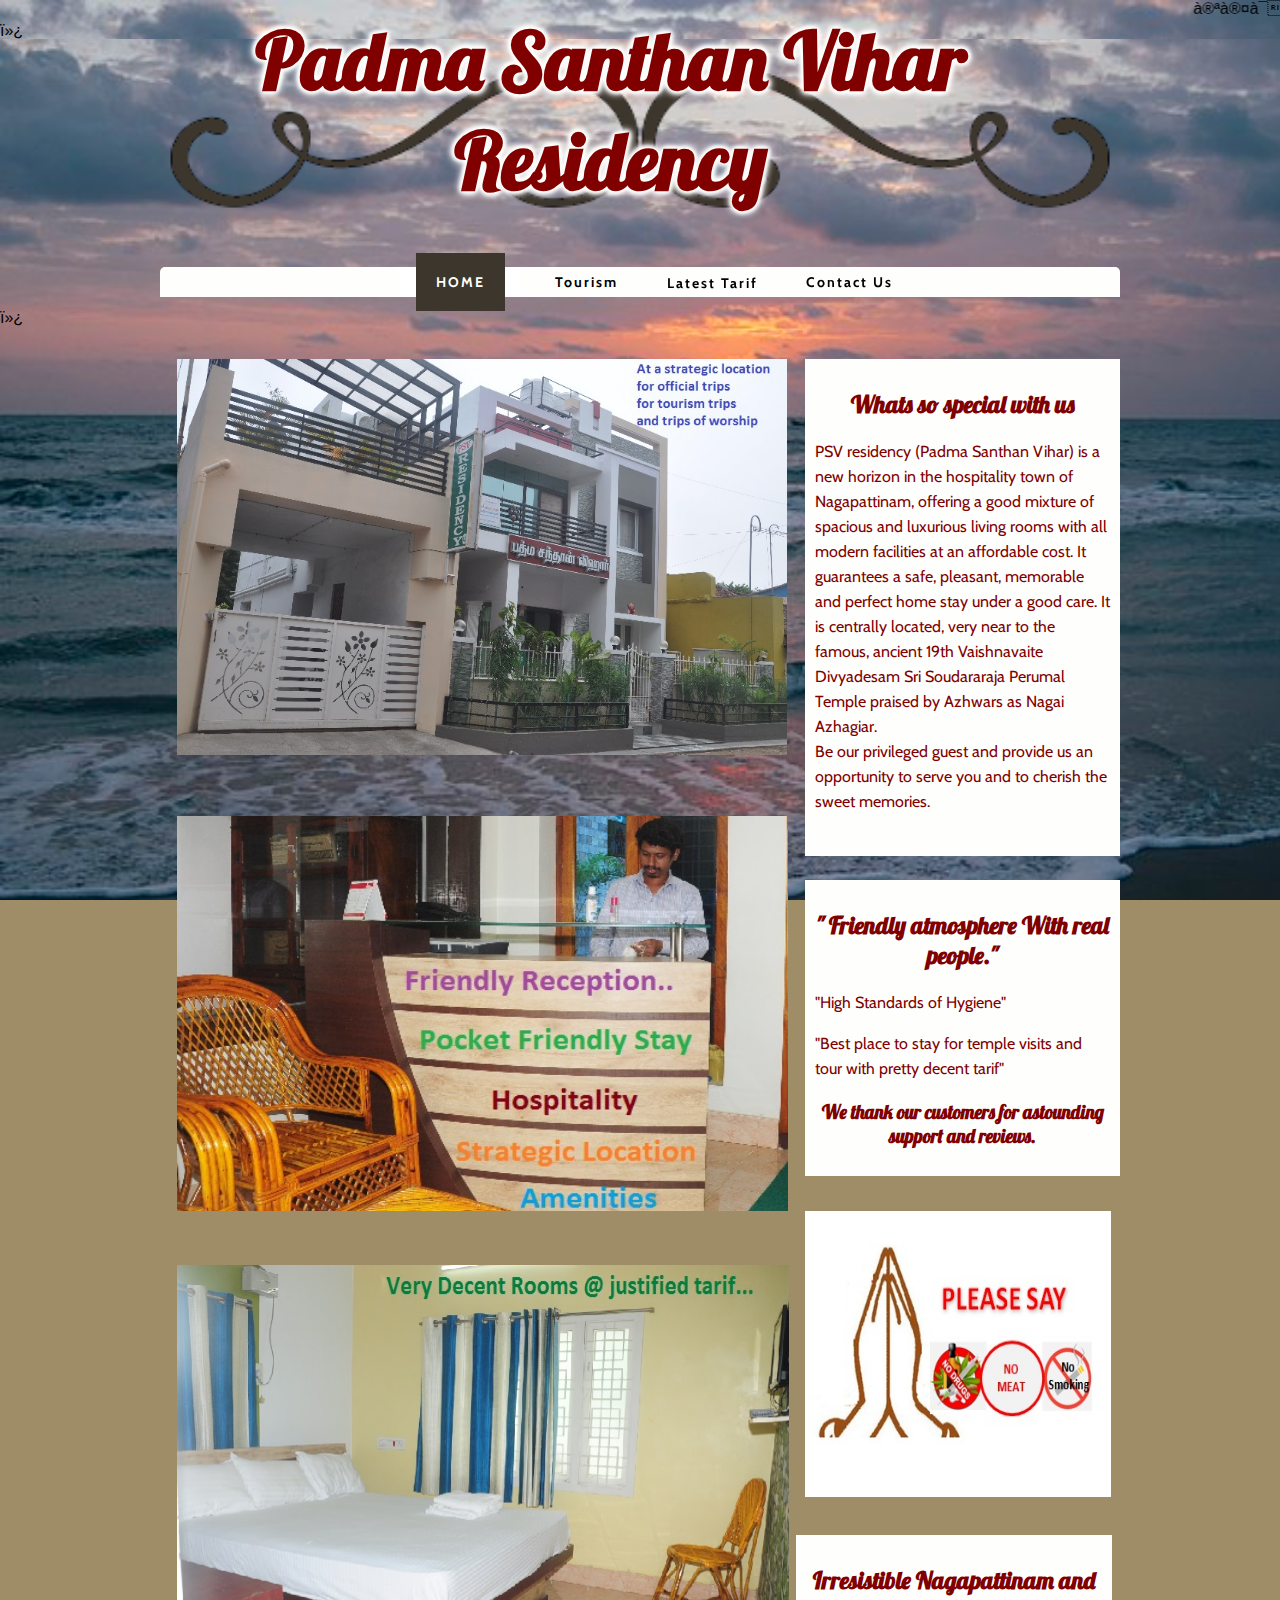
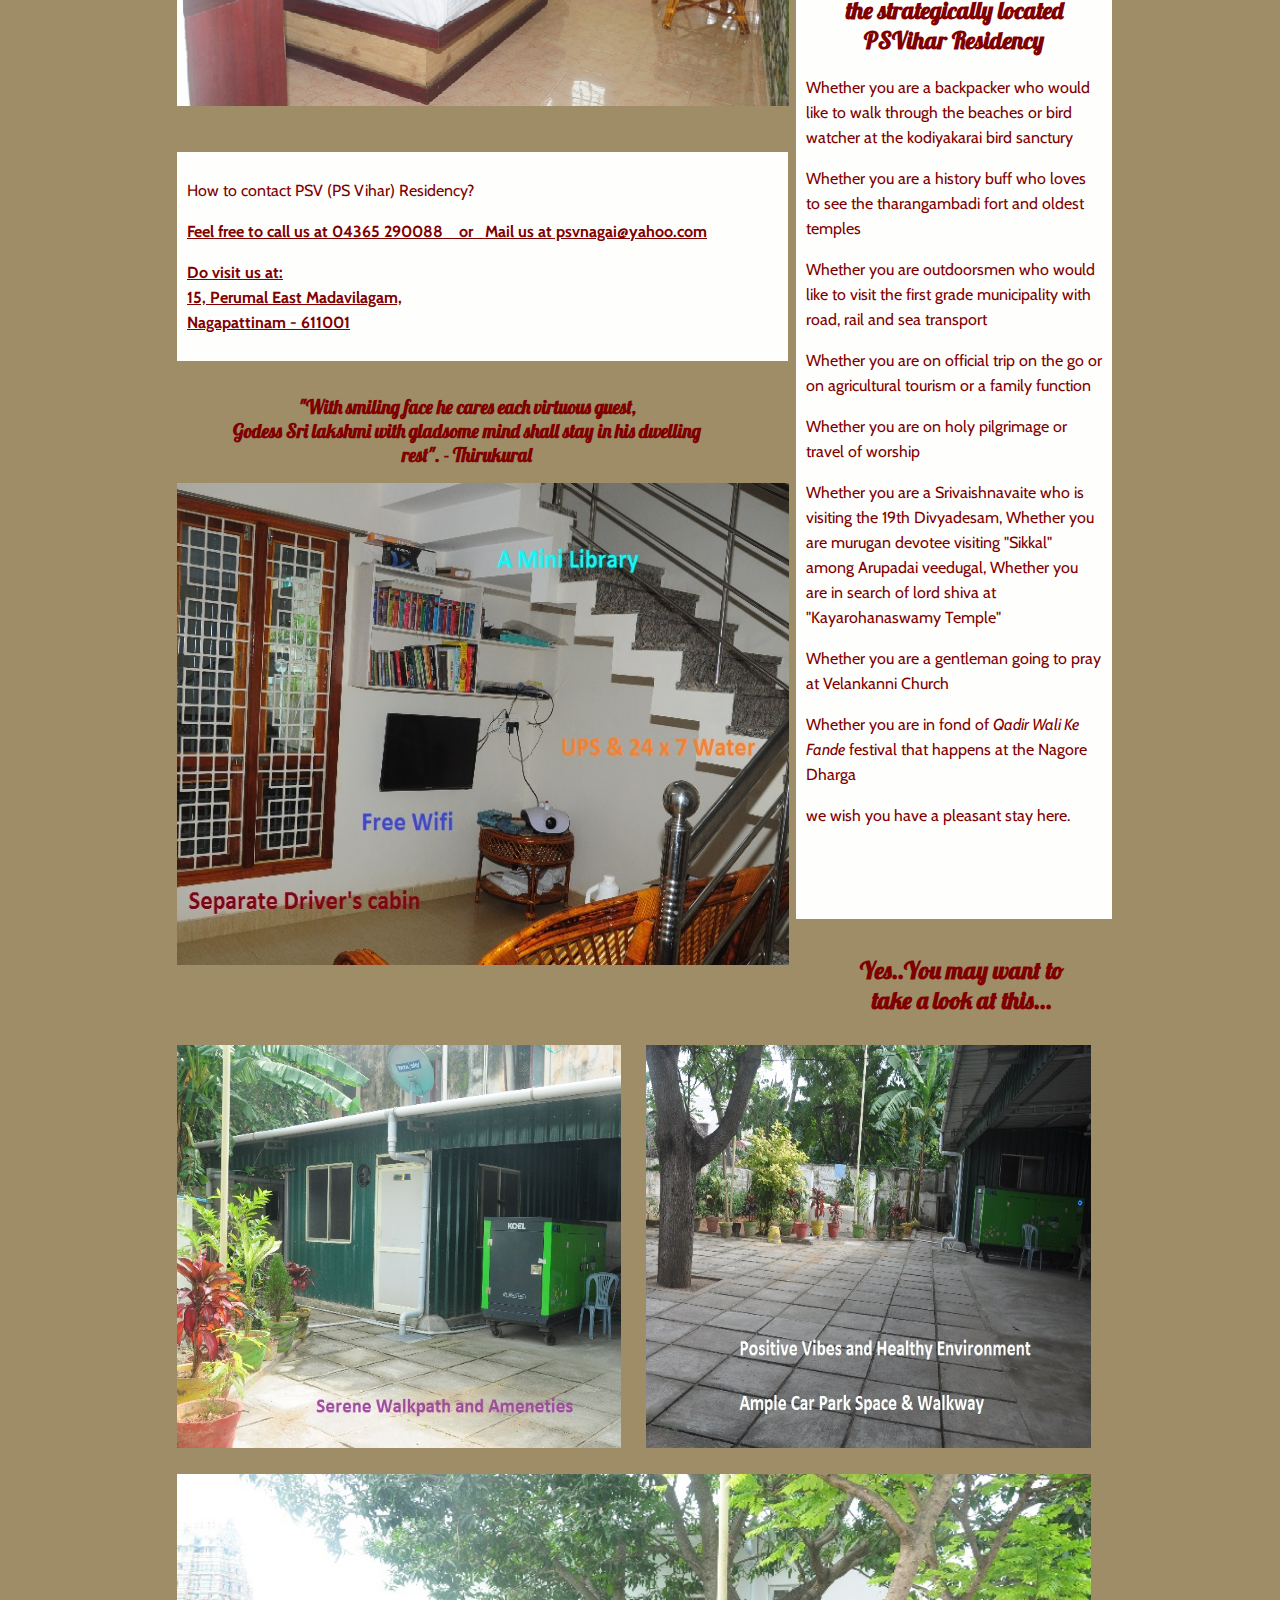
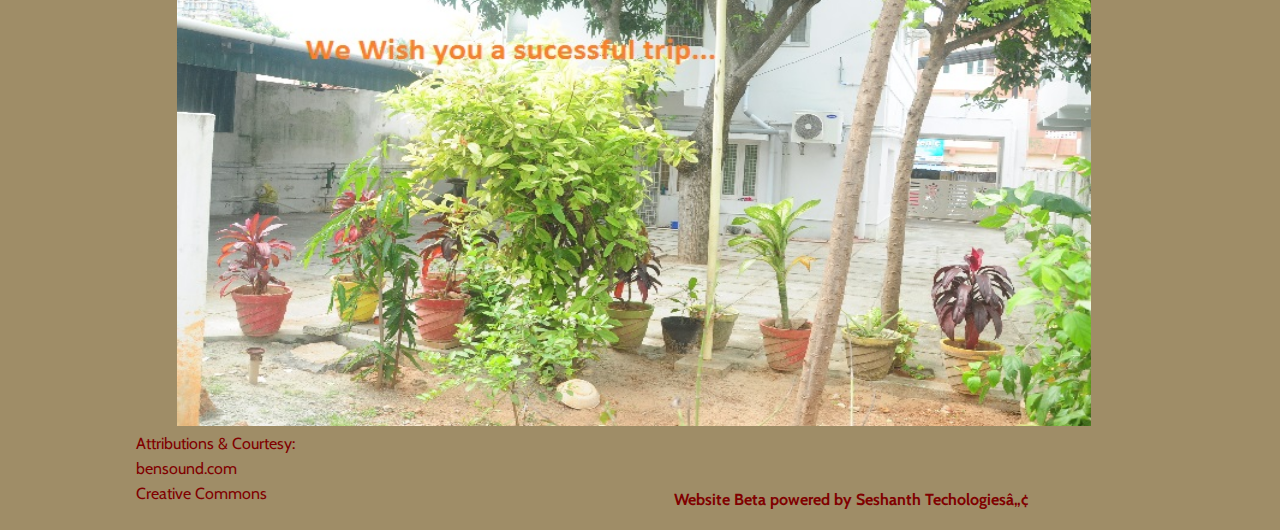
==== commit e2156365: "Batch update" ====
--- a/Publish/index.html
+++ b/Publish/index.html
@@ -17,7 +17,7 @@
 
     <style type="text/css" class="silex-style">h1 {text-shadow: 0 0 5px #fefffd, 0 0 5px #fefffd, 0 0 5px #fefffd, 0 0 5px #fefffd, 0 0 10px #fefffd, 0 0 10px #fefffd, 0 0 10px #fefffd;}.nav a {padding: 20px;}</style>
     <script type="text/javascript" class="silex-script"></script>
-    <style class="silex-inline-styles" type="text/css">.body-initial {background-color: rgb(159, 141, 103); background-image: url(assets/su1.jpg); background-position-x: 50%; background-position-y: 50%; background-size: cover; position: static; background-attachment: fixed;}.silex-id-1552774272342-11 {position: static; margin-top: -1px;}.silex-id-1552774272339-10 {min-height: 100px; position: relative; margin-left: auto; margin-right: auto;}.silex-id-1484949224320-1 {background-color: transparent; position: static; margin-top: -1px; background-image: url(assets/su1.jpg); background-size: cover; background-attachment: fixed;}.silex-id-1484949224320-0 {background-color: transparent; min-height: 270px; position: relative; margin-left: auto; margin-right: auto;}.silex-id-1552774225668-8 {width: 33px; background-color: transparent; top: 100px; left: 686px; min-height: 27px; position: absolute;}.silex-id-1552774237438-9 {width: 100px; background-color: rgb(255, 255, 255); top: 100px; left: 653px; min-height: 100px; position: absolute;}.silex-id-1424647173853 {background-color: transparent; border-top-color: rgb(0, 0, 0); border-right-color: rgb(0, 0, 0); border-bottom-color: rgb(0, 0, 0); border-left-color: rgb(0, 0, 0); left: -522px; top: -464px; width: 961px; min-height: 460px; position: absolute;}.silex-id-1424710230648 {background-color: rgb(254, 255, 253); border-top-color: rgb(0, 0, 0); border-right-color: rgb(0, 0, 0); border-bottom-color: rgb(0, 0, 0); border-left-color: rgb(0, 0, 0); left: -1px; top: 228px; width: 960px; border-top-left-radius: 5px; border-top-right-radius: 5px; border-bottom-right-radius: 0px; border-bottom-left-radius: 0px; min-height: 30px; position: absolute;}.silex-id-1424710433398 {background-color: rgb(255, 255, 255); left: 239px; top: 0px; width: 121px; min-height: 30px; position: absolute;}.silex-id-1424710332527 {left: 8px; top: 0px; width: 106px; min-height: 30px; position: absolute;}.silex-id-1426536866650 {background-color: transparent; left: 365px; top: 0px; width: 121px; min-height: 30px; position: absolute;}.silex-id-1434425184890-0 {left: 8px; top: 0px; width: 106px; min-height: 30px; position: absolute;}.silex-id-1434634286306-0 {background-color: transparent; left: 492px; top: 0px; width: 121px; min-height: 30px; position: absolute;}.silex-id-1434634286307-1 {left: -6px; top: -13px; width: 132px; min-height: 58px; position: absolute;}.silex-id-1434634331833-2 {background-color: transparent; left: 619px; top: 0px; width: 121px; min-height: 30px; position: absolute;}.silex-id-1434634331834-3 {left: 5px; top: 0px; width: 171px; min-height: 60px; position: absolute;}.silex-id-1484949486466-5 {background-color: transparent; position: static; margin-top: -1px; background-image: url(assets/su1.jpg); background-attachment: fixed; background-size: cover;}.silex-id-1484949486465-4 {background-color: transparent; min-height: 3325px; position: relative; margin-left: auto; margin-right: auto; background-size: cover;}.silex-id-1424920356950 {background-color: rgb(254, 255, 253); border-top-style: solid; border-right-style: solid; border-bottom-style: solid; border-left-style: solid; border-top-width: 10px; border-right-width: 10px; border-bottom-width: 10px; border-left-width: 10px; left: 644px; top: 33px; width: 295px; border-top-color: rgb(254, 255, 253); border-right-color: rgb(254, 255, 253); border-bottom-color: rgb(254, 255, 253); border-left-color: rgb(254, 255, 253); min-height: 477px; position: absolute;}.silex-id-1424921460631 {left: 644px; top: 554px; width: 295px; background-color: rgb(254, 255, 253); border-top-width: 10px; border-right-width: 10px; border-bottom-width: 10px; border-left-width: 10px; border-top-style: solid; border-right-style: solid; border-bottom-style: solid; border-left-style: solid; border-top-color: rgb(254, 255, 253); border-right-color: rgb(254, 255, 253); border-bottom-color: rgb(254, 255, 253); border-left-color: rgb(254, 255, 253); min-height: 276px; position: absolute;}.silex-id-1434426151026-1 {width: 591px; top: 1426px; left: 16px; background-color: rgb(254, 255, 253); border-top-width: 10px; border-right-width: 10px; border-bottom-width: 10px; border-left-width: 10px; border-top-style: solid; border-right-style: solid; border-bottom-style: solid; border-left-style: solid; border-top-color: rgb(254, 255, 253); border-right-color: rgb(254, 255, 253); border-bottom-color: rgb(254, 255, 253); border-left-color: rgb(254, 255, 253); min-height: 189px; position: absolute;}.silex-id-1484949640479-7 {background-color: transparent; position: static; margin-top: -1px;}.silex-id-1484949640479-6 {background-color: transparent; min-height: 777px; position: relative; margin-left: auto; margin-right: auto;}.silex-id-1434426485636-2 {left: 1px; top: 23px; width: 188px; background-color: rgb(254, 255, 253); border-top-width: 10px; border-right-width: 10px; border-bottom-width: 10px; border-left-width: 10px; border-top-style: solid; border-right-style: solid; border-bottom-style: solid; border-left-style: solid; border-top-color: rgb(254, 255, 253); border-right-color: rgb(254, 255, 253); border-bottom-color: rgb(254, 255, 253); border-left-color: rgb(254, 255, 253); min-height: 201px; position: absolute;}.silex-id-1434426485665-3 {width: 740px; top: 23px; left: 199px; background-color: rgb(254, 255, 253); border-top-width: 10px; border-right-width: 10px; border-bottom-width: 10px; border-left-width: 10px; border-top-style: solid; border-right-style: solid; border-bottom-style: solid; border-left-style: solid; border-top-color: rgb(254, 255, 253); border-right-color: rgb(254, 255, 253); border-bottom-color: rgb(254, 255, 253); border-left-color: rgb(254, 255, 253); min-height: 200px; position: absolute;}.silex-id-1538167171167-15 {min-width: 960px; position: static; margin-top: -1px;}.silex-id-1538167171162-14 {min-height: 302px; position: relative; margin-left: auto; margin-right: auto;}.silex-id-1538166900880-13 {width: 959px; top: 20px; background-color: rgb(254, 255, 253); left: 0px; min-height: 261px; position: absolute;}.silex-id-1538167211265-17 {position: static; margin-top: -1px;}.silex-id-1538167211260-16 {min-height: 293px; position: relative; margin-left: auto; margin-right: auto;}.silex-id-1471343044963-3 {width: 959px; top: 12px; left: 0px; background-color: rgb(254, 255, 253); min-height: 261px; position: absolute;}.silex-id-1609993308506-3 {width: 610px; height: 396px; position: absolute; top: 33px; left: 16px;}.silex-id-1609994078415-0 {width: 611px; height: 395px; position: absolute; top: 490.3999938964844px; left: 16px;}.silex-id-1609994160810-1 {background-color: rgb(254, 255, 253); border-top-style: solid; border-right-style: solid; border-bottom-style: solid; border-left-style: solid; border-top-width: 10px; border-right-width: 10px; border-bottom-width: 10px; border-left-width: 10px; left: 635px; top: 1209px; width: 296px; border-top-color: rgb(254, 255, 253); border-right-color: rgb(254, 255, 253); border-bottom-color: rgb(254, 255, 253); border-left-color: rgb(254, 255, 253); min-height: 964px; position: absolute;}.silex-id-1609994447430-2 {width: 612px; height: 441px; position: absolute; top: 939px; left: 16px;}.silex-id-1609994576139-3 {width: 468px; min-height: 111.53330993652344px; position: absolute; top: 1650px; left: 72px;}.silex-id-1609994611310-4 {width: 612px; height: 482px; position: absolute; top: 1757px; left: 16px;}.silex-id-1609994776221-5 {width: 228px; min-height: 99px; position: absolute; top: 2209px; left: 687px;}.silex-id-1609994852041-6 {width: 444px; height: 403px; position: absolute; top: 2319px; left: 16px;}.silex-id-1609994874512-7 {width: 445px; height: 403px; position: absolute; top: 2319px; left: 485px;}.silex-id-1609994938505-8 {width: 914px; height: 552px; position: absolute; top: 2748px; left: 16px;}.silex-id-1609994968582-9 {width: 187px; min-height: 107px; position: absolute; top: 3615px; left: 136px;}.silex-id-1609995138528-10 {width: 367px; min-height: 59px; position: absolute; top: 3671px; left: 674px;}.silex-id-1609997287906-11 {width: 749px; height: 124px; position: absolute; top: 114px; left: 209px;}.silex-id-1609997303960-12 {width: 397px; height: 223px; position: absolute; top: 265px; left: 400px;}.silex-id-1610134573241-0 {width: 358px; height: 64px; position: absolute; top: 151.39993286132812px; left: 270px;}.silex-id-1610445238455-1 {width: 306px; height: 286px; position: absolute; top: 885px; left: 644px;}@media only screen and (max-width: 480px) {.silex-id-1552774272342-11 {top: 0px; left: 0px;}.silex-id-1552774272339-10 {min-height: 41px;}.silex-id-1552774225668-8 {left: -12px; top: 2572px;}.silex-id-1552774237438-9 {left: 121px; top: 2px; width: 295px; background-color: transparent; min-height: 23px;}.silex-id-1424647173853 {min-height: 660px; top: -179px; left: -4px; width: 462px;}.silex-id-1424920356950 {width: 450px; min-height: 338px;}.silex-id-1424921460631 {width: 450px; min-height: 100px;}.silex-id-1434426151026-1 {width: 450px;}.silex-id-1484949640479-7 {top: 422px; left: 0px;}.silex-id-1484949640479-6 {top: 0px; left: 12px; width: 445px; min-height: 2103px;}.silex-id-1434426485636-2 {width: 423px; top: 0px; left: 1px; min-height: 170px;}.silex-id-1434426485665-3 {width: 423px; top: 190px; left: 1px; min-height: 728px;}.silex-id-1538167171167-15 {top: 422px; left: 0px;}.silex-id-1538167171162-14 {top: 0px; left: 12px; width: 455px; min-height: 753px;}.silex-id-1538166900880-13 {top: 28px; left: 1px; width: 423px; min-height: 270px;}.silex-id-1538167211265-17 {top: 422px; left: 0px;}.silex-id-1538167211260-16 {top: 0px; left: 12px; width: 444px; min-height: 799px;}.silex-id-1471343044963-3 {top: 28px; left: 1px; width: 423px; min-height: 270px;}.silex-id-1609994160810-1 {width: 450px; min-height: 338px;}}</style>
+    <style class="silex-inline-styles" type="text/css">.body-initial {background-color: rgb(159, 141, 103); background-image: url(assets/su1.jpg); background-position-x: 50%; background-position-y: 50%; background-size: cover; position: static; background-attachment: fixed;}.silex-id-1552774272342-11 {position: static; margin-top: -1px;}.silex-id-1552774272339-10 {min-height: 100px; position: relative; margin-left: auto; margin-right: auto;}.silex-id-1484949224320-1 {background-color: transparent; position: static; margin-top: -1px; background-image: url(assets/su1.jpg); background-size: cover; background-attachment: fixed;}.silex-id-1484949224320-0 {background-color: transparent; min-height: 270px; position: relative; margin-left: auto; margin-right: auto;}.silex-id-1552774225668-8 {width: 33px; background-color: transparent; top: 100px; left: 686px; min-height: 27px; position: absolute;}.silex-id-1552774237438-9 {width: 100px; background-color: rgb(255, 255, 255); top: 100px; left: 653px; min-height: 100px; position: absolute;}.silex-id-1424647173853 {background-color: transparent; border-top-color: rgb(0, 0, 0); border-right-color: rgb(0, 0, 0); border-bottom-color: rgb(0, 0, 0); border-left-color: rgb(0, 0, 0); left: -522px; top: -464px; width: 961px; min-height: 460px; position: absolute;}.silex-id-1424710230648 {background-color: rgb(254, 255, 253); border-top-color: rgb(0, 0, 0); border-right-color: rgb(0, 0, 0); border-bottom-color: rgb(0, 0, 0); border-left-color: rgb(0, 0, 0); left: -1px; top: 228px; width: 960px; border-top-left-radius: 5px; border-top-right-radius: 5px; border-bottom-right-radius: 0px; border-bottom-left-radius: 0px; min-height: 30px; position: absolute;}.silex-id-1424710433398 {background-color: rgb(255, 255, 255); left: 239px; top: 0px; width: 121px; min-height: 30px; position: absolute;}.silex-id-1424710332527 {left: 8px; top: 0px; width: 106px; min-height: 30px; position: absolute;}.silex-id-1426536866650 {background-color: transparent; left: 365px; top: 0px; width: 121px; min-height: 30px; position: absolute;}.silex-id-1434425184890-0 {left: 8px; top: 0px; width: 106px; min-height: 30px; position: absolute;}.silex-id-1434634286306-0 {background-color: transparent; left: 492px; top: 0px; width: 121px; min-height: 30px; position: absolute;}.silex-id-1434634286307-1 {left: -6px; top: -13px; width: 132px; min-height: 58px; position: absolute;}.silex-id-1434634331833-2 {background-color: transparent; left: 619px; top: 0px; width: 121px; min-height: 30px; position: absolute;}.silex-id-1434634331834-3 {left: 5px; top: 0px; width: 171px; min-height: 60px; position: absolute;}.silex-id-1484949486466-5 {background-color: transparent; position: static; margin-top: -1px; background-image: url(assets/su1.jpg); background-attachment: fixed; background-size: cover;}.silex-id-1484949486465-4 {background-color: transparent; min-height: 3325px; position: relative; margin-left: auto; margin-right: auto; background-size: cover;}.silex-id-1424920356950 {background-color: rgb(254, 255, 253); border-top-style: solid; border-right-style: solid; border-bottom-style: solid; border-left-style: solid; border-top-width: 10px; border-right-width: 10px; border-bottom-width: 10px; border-left-width: 10px; left: 644px; top: 33px; width: 295px; border-top-color: rgb(254, 255, 253); border-right-color: rgb(254, 255, 253); border-bottom-color: rgb(254, 255, 253); border-left-color: rgb(254, 255, 253); min-height: 477px; position: absolute;}.silex-id-1424921460631 {left: 644px; top: 554px; width: 295px; background-color: rgb(254, 255, 253); border-top-width: 10px; border-right-width: 10px; border-bottom-width: 10px; border-left-width: 10px; border-top-style: solid; border-right-style: solid; border-bottom-style: solid; border-left-style: solid; border-top-color: rgb(254, 255, 253); border-right-color: rgb(254, 255, 253); border-bottom-color: rgb(254, 255, 253); border-left-color: rgb(254, 255, 253); min-height: 276px; position: absolute;}.silex-id-1434426151026-1 {width: 591px; top: 1426px; left: 16px; background-color: rgb(254, 255, 253); border-top-width: 10px; border-right-width: 10px; border-bottom-width: 10px; border-left-width: 10px; border-top-style: solid; border-right-style: solid; border-bottom-style: solid; border-left-style: solid; border-top-color: rgb(254, 255, 253); border-right-color: rgb(254, 255, 253); border-bottom-color: rgb(254, 255, 253); border-left-color: rgb(254, 255, 253); min-height: 189px; position: absolute;}.silex-id-1484949640479-7 {background-color: transparent; position: static; margin-top: -1px;}.silex-id-1484949640479-6 {background-color: transparent; min-height: 777px; position: relative; margin-left: auto; margin-right: auto;}.silex-id-1434426485636-2 {left: 1px; top: 23px; width: 188px; background-color: rgb(254, 255, 253); border-top-width: 10px; border-right-width: 10px; border-bottom-width: 10px; border-left-width: 10px; border-top-style: solid; border-right-style: solid; border-bottom-style: solid; border-left-style: solid; border-top-color: rgb(254, 255, 253); border-right-color: rgb(254, 255, 253); border-bottom-color: rgb(254, 255, 253); border-left-color: rgb(254, 255, 253); min-height: 201px; position: absolute;}.silex-id-1434426485665-3 {width: 740px; top: 23px; left: 199px; background-color: rgb(254, 255, 253); border-top-width: 10px; border-right-width: 10px; border-bottom-width: 10px; border-left-width: 10px; border-top-style: solid; border-right-style: solid; border-bottom-style: solid; border-left-style: solid; border-top-color: rgb(254, 255, 253); border-right-color: rgb(254, 255, 253); border-bottom-color: rgb(254, 255, 253); border-left-color: rgb(254, 255, 253); min-height: 200px; position: absolute;}.silex-id-1538167171167-15 {min-width: 960px; position: static; margin-top: -1px;}.silex-id-1538167171162-14 {min-height: 302px; position: relative; margin-left: auto; margin-right: auto;}.silex-id-1538166900880-13 {width: 959px; top: 20px; background-color: rgb(254, 255, 253); left: 0px; min-height: 261px; position: absolute;}.silex-id-1538167211265-17 {position: static; margin-top: -1px;}.silex-id-1538167211260-16 {min-height: 293px; position: relative; margin-left: auto; margin-right: auto;}.silex-id-1471343044963-3 {width: 959px; top: 12px; left: 0px; background-color: rgb(254, 255, 253); min-height: 261px; position: absolute;}.silex-id-1609993308506-3 {width: 610px; height: 396px; position: absolute; top: 33px; left: 16px;}.silex-id-1609994078415-0 {width: 611px; height: 395px; position: absolute; top: 490.3999938964844px; left: 16px;}.silex-id-1609994160810-1 {background-color: rgb(254, 255, 253); border-top-style: solid; border-right-style: solid; border-bottom-style: solid; border-left-style: solid; border-top-width: 10px; border-right-width: 10px; border-bottom-width: 10px; border-left-width: 10px; left: 635px; top: 1209px; width: 296px; border-top-color: rgb(254, 255, 253); border-right-color: rgb(254, 255, 253); border-bottom-color: rgb(254, 255, 253); border-left-color: rgb(254, 255, 253); min-height: 964px; position: absolute;}.silex-id-1609994447430-2 {width: 612px; height: 441px; position: absolute; top: 939px; left: 16px;}.silex-id-1609994576139-3 {width: 468px; min-height: 111.53330993652344px; position: absolute; top: 1650px; left: 72px;}.silex-id-1609994611310-4 {width: 612px; height: 482px; position: absolute; top: 1757px; left: 16px;}.silex-id-1609994776221-5 {width: 228px; min-height: 99px; position: absolute; top: 2209px; left: 687px;}.silex-id-1609994852041-6 {width: 444px; height: 403px; position: absolute; top: 2319px; left: 16px;}.silex-id-1609994874512-7 {width: 445px; height: 403px; position: absolute; top: 2319px; left: 485px;}.silex-id-1609994938505-8 {width: 914px; height: 552px; position: absolute; top: 2748px; left: 16px;}.silex-id-1609994968582-9 {width: 187px; min-height: 107px; position: absolute; top: 3615px; left: 136px;}.silex-id-1609995138528-10 {width: 367px; min-height: 59px; position: absolute; top: 3671px; left: 674px;}.silex-id-1609997287906-11 {width: 749px; height: 124px; position: absolute; top: 114px; left: 209px;}.silex-id-1609997303960-12 {width: 397px; height: 223px; position: absolute; top: 265px; left: 400px;}.silex-id-1610134573241-0 {width: 358px; height: 64px; position: absolute; top: 151.39993286132812px; left: 270px;}.silex-id-1610445238455-1 {width: 306px; height: 286px; position: absolute; top: 885px; left: 644px;}@media only screen and (max-width: 480px) {.silex-id-1552774272342-11 {top: 0px; left: 0px;}.silex-id-1552774272339-10 {min-height: 41px;}.silex-id-1552774225668-8 {left: -12px; top: 2572px;}.silex-id-1552774237438-9 {left: 121px; top: 2px; width: 295px; background-color: transparent; min-height: 23px;}.silex-id-1424647173853 {min-height: 660px; top: -179px; left: -4px; width: 462px;}.silex-id-1424920356950 {width: 450px; min-height: 338px;}.silex-id-1424921460631 {width: 450px; min-height: 100px;}.silex-id-1434426151026-1 {width: 450px;}.silex-id-1484949640479-7 {top: 422px; left: 0px;}.silex-id-1484949640479-6 {top: 0px; left: 12px; width: 445px; min-height: 2103px;}.silex-id-1434426485636-2 {width: 423px; top: 0px; left: 1px; min-height: 170px;}.silex-id-1434426485665-3 {width: 423px; top: 190px; left: 1px; min-height: 728px;}.silex-id-1538167171167-15 {top: 422px; left: 0px;}.silex-id-1538167171162-14 {top: 0px; left: 12px; width: 455px; min-height: 753px;}.silex-id-1538166900880-13 {top: 28px; left: 1px; width: 423px; min-height: 270px;}.silex-id-1538167211265-17 {top: 422px; left: 0px;}.silex-id-1538167211260-16 {top: 0px; left: 12px; width: 444px; min-height: 799px;}.silex-id-1471343044963-3 {top: 28px; left: 1px; width: 423px; min-height: 270px;}.silex-id-1609994160810-1 {width: 450px; min-height: 338px;}.silex-id-1609994938505-8 {height: 552px; top: -452.00001525878906px; left: 11.5999755859375px; width: 469px;}.silex-id-1610445238455-1 {height: 286px; top: -716px; left: 20px; width: 306px;}}</style>
 
 
 
@@ -338,7 +338,7 @@
       </div>
   </div>
 </div>
-<script>
+<script type="text/javascript">
 (function() {
   var isOpen = false;
   function close() {
@@ -452,7 +452,7 @@
 
 <p></p>
                 </div>
-            </div><div data-silex-type="image-element" class="editable-style image-element silex-id-1609994938505-8" style=""><img src="assets/pic3_greenery.jpg"></div><div data-silex-type="image-element" class="editable-style image-element silex-id-1609994852041-6" style=""><img src="assets/pic3_walkpath.jpg"></div><div data-silex-type="image-element" class="editable-style image-element silex-id-1609994874512-7" style=""><img src="assets/pic3_carpark.jpg"></div><div data-silex-type="text-element" class="editable-style text-element silex-id-1609994776221-5" style=""><div class="silex-element-content normal"><p>
+            </div><div data-silex-type="image-element" class="editable-style image-element silex-id-1609994852041-6" style=""><img src="assets/pic3_walkpath.jpg"></div><div data-silex-type="image-element" class="editable-style image-element silex-id-1609994874512-7" style=""><img src="assets/pic3_carpark.jpg"></div><div data-silex-type="text-element" class="editable-style text-element silex-id-1609994776221-5" style=""><div class="silex-element-content normal"><p>
 </p><h2>Yes..You may want to take a look at this...</h2>
 
 <p></p></div></div><div data-silex-type="text-element" class="editable-style text-element silex-id-1609994160810-1 paragraph" title="" style=""><div class="silex-element-content normal">
@@ -471,7 +471,7 @@
 
 <p></p>
                     
-                </div></div><div data-silex-type="image-element" class="editable-style image-element silex-id-1610445238455-1" style=""><img src="assets/Terms.jpg"></div></div>
+                </div></div><div data-silex-type="image-element" class="editable-style image-element silex-id-1609994938505-8" style=""><img src="assets/pic3_greenery.jpg"></div><div data-silex-type="image-element" class="editable-style image-element silex-id-1610445238455-1" style=""><img src="assets/Terms.jpg"></div></div>
     </div><div data-silex-type="text-element" class="editable-style text-element silex-id-1609994968582-9" style=""><div class="silex-element-content normal"><p>Attributions &amp; Courtesy:<br>bensound.com<br>Creative Commons<br></p></div></div><div data-silex-type="text-element" class="editable-style text-element silex-id-1609995138528-10" style=""><div class="silex-element-content normal"><p>
 <b>Website Beta powered by Seshanth Techologies™</b>
 
